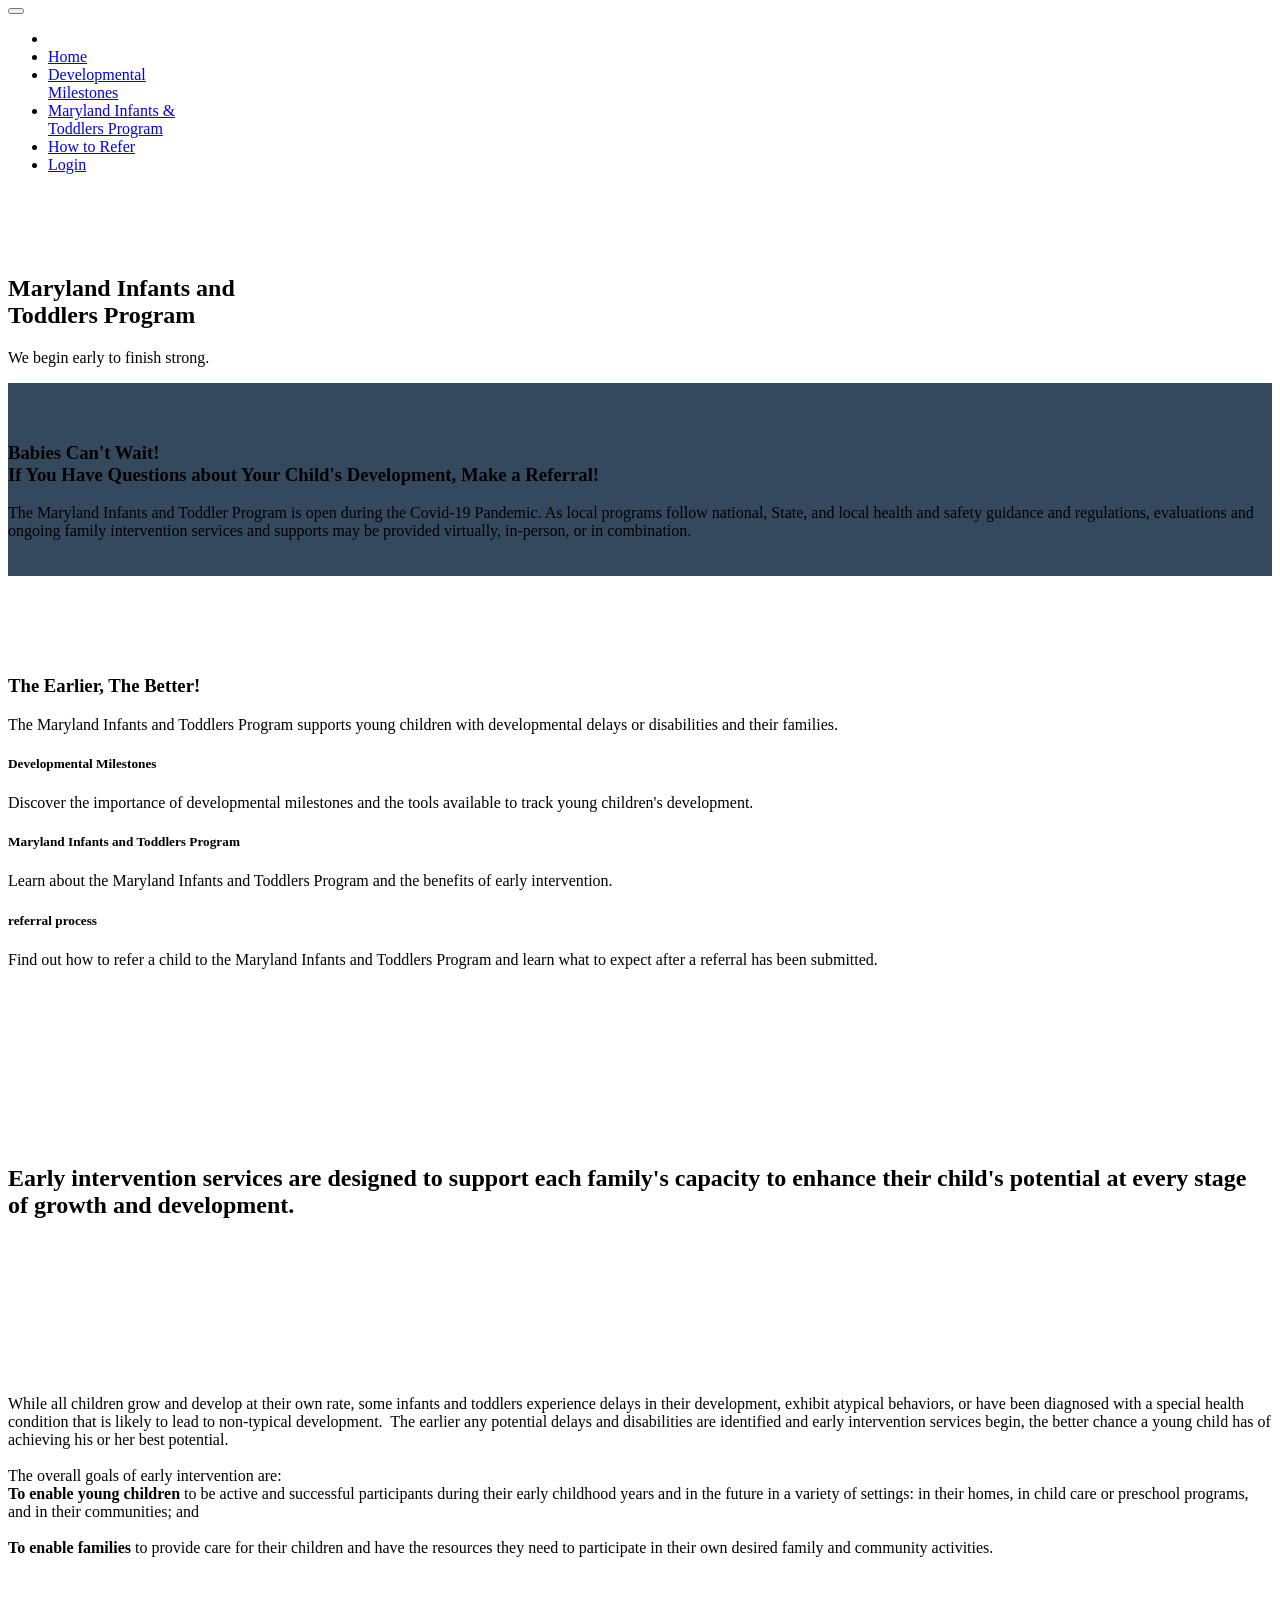
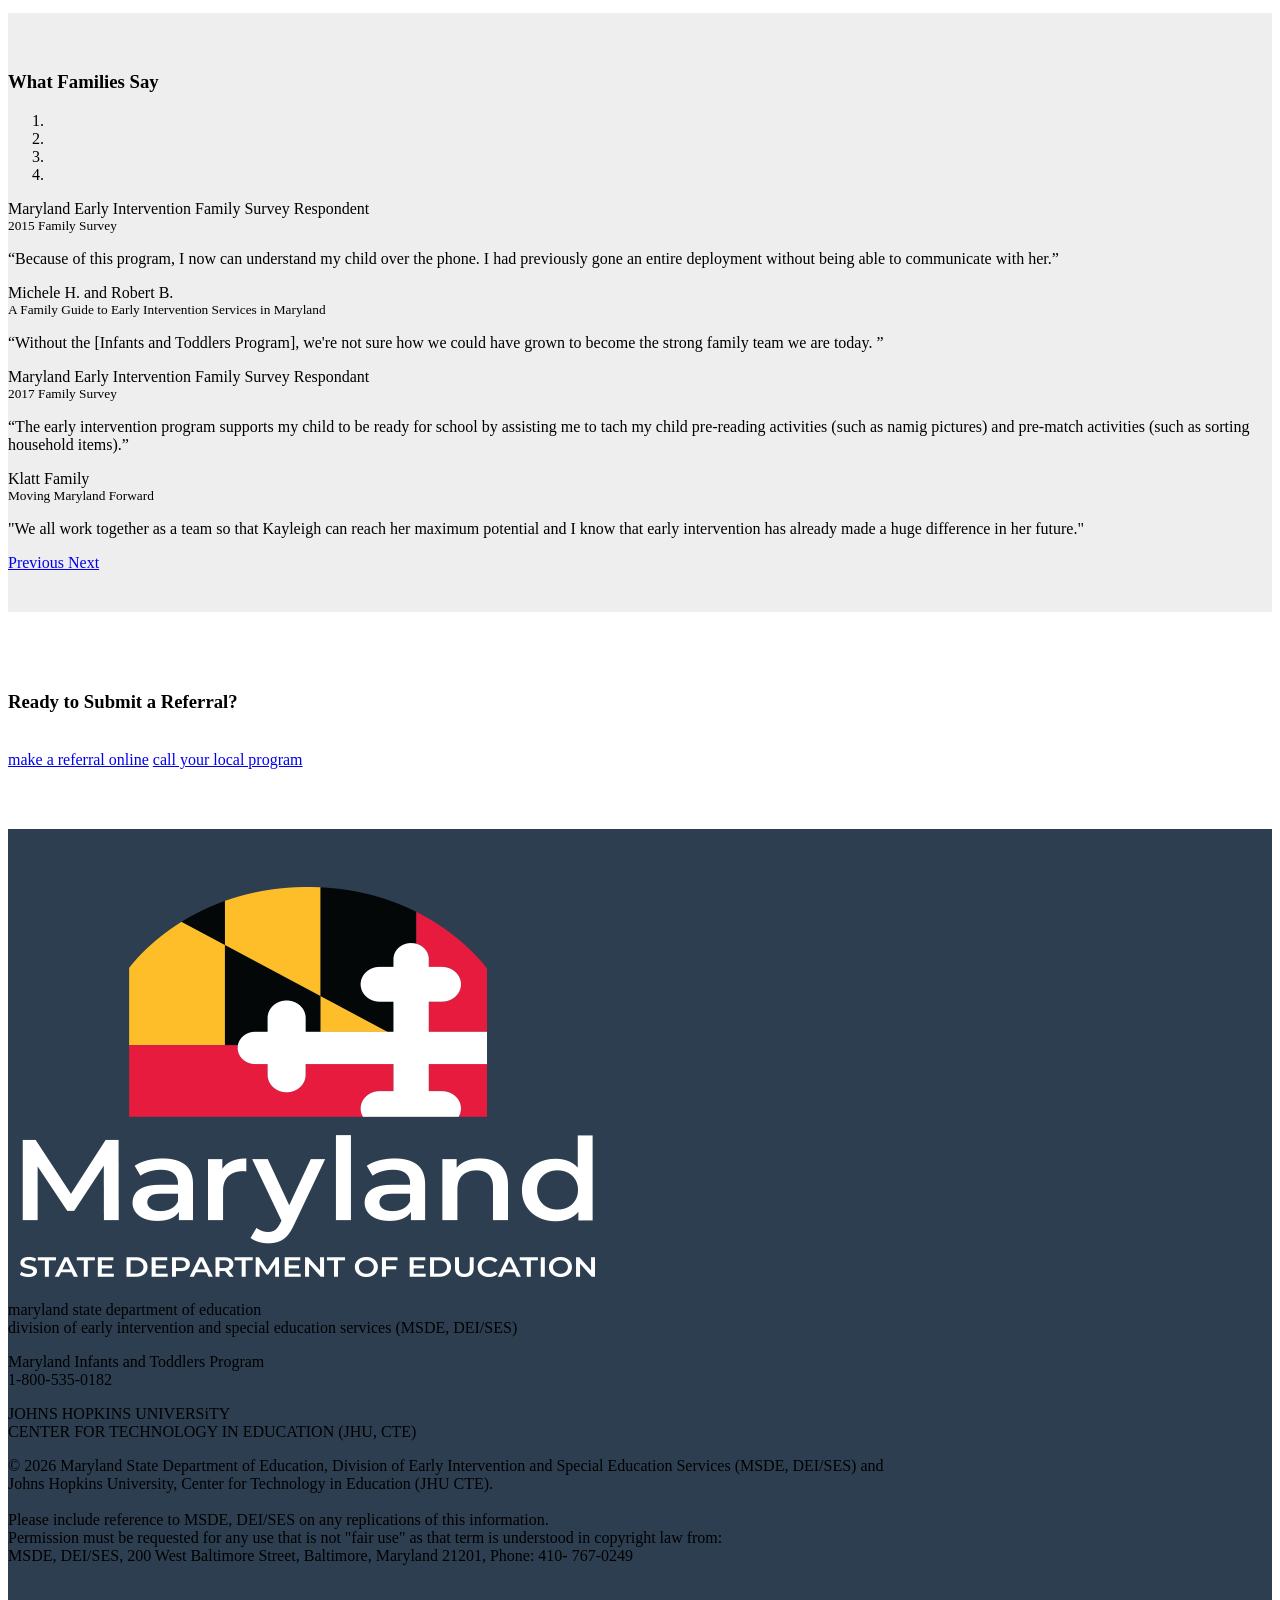
==== index.html @ 6e18de1a "Footer update." ====
<html lang="en"><!DOCTYPE html>
<html  >
<head>
  <!-- Site made with Mobirise Website Builder v5.6.11, https://mobirise.com -->
  <meta charset="UTF-8">
  <meta http-equiv="X-UA-Compatible" content="IE=edge">
  <meta name="generator" content="Mobirise v5.6.11, mobirise.com">
  <meta name="twitter:card" content="summary_large_image"/>
  <meta name="twitter:image:src" content="">
  <meta property="og:image" content="">
  <meta name="twitter:title" content="Home">
  <meta name="viewport" content="width=device-width, initial-scale=1, minimum-scale=1">
  <link rel="shortcut icon" href="assets/images/favicon-32x32-32x32-1.png" type="image/x-icon">
  <meta name="description" content="">
  
  
  <title>Home</title>
  <link rel="stylesheet" href="https://fonts.googleapis.com/css?family=Arvo:400,400i,700,700i">
  <link rel="stylesheet" href="https://fonts.googleapis.com/css?family=Montserrat:400,700">
  <link rel="stylesheet" href="https://fonts.googleapis.com/css?family=Open+Sans:400,400i,700,700i">
  <link rel="stylesheet" href="assets/et-line-font-plugin/style.css">
  <link rel="stylesheet" href="assets/bootstrap-material-design-font/css/material.css">
  <link rel="stylesheet" href="assets/icons-mind/style.css">
  <link rel="stylesheet" href="assets/icon54/style.css">
  <link rel="stylesheet" href="assets/icon54-v3/style.css">
  <link rel="stylesheet" href="assets/tether/tether.min.css">
  <link rel="stylesheet" href="assets/bootstrap/css/bootstrap.min.css">
  <link rel="stylesheet" href="assets/socicon/css/socicon.min.css">
  <link rel="stylesheet" href="assets/colorm-icons/style.css">
  <link rel="stylesheet" href="assets/animate.css/animate.min.css">
  <link rel="stylesheet" href="assets/dropdown/css/style.css">
  <link rel="stylesheet" href="assets/theme/css/style.css">
  <link rel="preload" href="https://fonts.googleapis.com/css?family=Arvo:400,400i,700,700i&display=swap" as="style" onload="this.onload=null;this.rel='stylesheet'">
  <noscript><link rel="stylesheet" href="https://fonts.googleapis.com/css?family=Arvo:400,400i,700,700i&display=swap"></noscript>
  <link rel="preload" href="https://fonts.googleapis.com/css?family=Montserrat:400,700&display=swap" as="style" onload="this.onload=null;this.rel='stylesheet'">
  <noscript><link rel="stylesheet" href="https://fonts.googleapis.com/css?family=Montserrat:400,700&display=swap"></noscript>
  <link rel="preload" href="https://fonts.googleapis.com/css?family=Open+Sans:400,300,700&display=swap" as="style" onload="this.onload=null;this.rel='stylesheet'">
  <noscript><link rel="stylesheet" href="https://fonts.googleapis.com/css?family=Open+Sans:400,300,700&display=swap"></noscript>
  <link rel="preload" as="style" href="assets/mobirise/css/mbr-additional.css"><link rel="stylesheet" href="assets/mobirise/css/mbr-additional.css" type="text/css">
  
  
  
  

</head>
<body>

<!-- Analytics -->
<!-- Global site tag (gtag.js) - Google Analytics -->
<script async src="https://www.googletagmanager.com/gtag/js?id=UA-130485402-1"></script>
<script>
  window.dataLayer = window.dataLayer || [];
  function gtag(){dataLayer.push(arguments);}
  gtag('js', new Date());

  gtag('config', 'UA-130485402-1');
</script>
<!-- Global site tag (gtag.js) - Google Analytics -->
<script async src="https://www.googletagmanager.com/gtag/js?id=G-Z18TGRQB7T"></script>

<!-- /Analytics -->


  
  <section class="menu1" id="menu-g" data-rv-view="0">

    <nav class="navbar navbar-dropdown navbar-fixed-top">
        <div class="container-fluid">

            <div class="mbr-table">
                
                <div class="mbr-table-cell">

                    <button class="navbar-toggler pull-xs-right hidden-md-up" type="button" data-toggle="collapse" data-target="#exCollapsingNavbar">
                        <span class="hamburger-icon"></span>
                    </button>

                    <ul class="nav-dropdown collapse pull-xs-right nav navbar-nav navbar-toggleable-sm" id="exCollapsingNavbar"><li class="nav-item"><a class="nav-link link" href="https://mobirise.com/"></a></li><li class="nav-item"><a class="nav-link link" href="index.html" aria-expanded="false">Home<br></a></li><li class="nav-item"><a class="nav-link link" href="Milestones.html" aria-expanded="false">Developmental <br>Milestones<br></a></li><li class="nav-item"><a class="nav-link link" href="MDITP.html">Maryland Infants &amp; <br>Toddlers Program</a></li><li class="nav-item"><a class="nav-link link" href="Referral.html">How to Refer</a></li><li class="nav-item nav-btn"><a class="nav-link btn btn-white btn-white-outline" href="https://online.mditp.org" target="_blank">Login</a></li></ul>
                    <button hidden="" class="navbar-toggler navbar-close" type="button" data-toggle="collapse" data-target="#exCollapsingNavbar">
                        <span class="close-icon"></span>
                    </button>

                </div>
            </div>

        </div>
    </nav>

</section>

<section class="mbr-section mbr-section-hero mbr-section-full header1 mbr-after-navbar" id="header1-1" data-rv-view="2" style="background-image: url(assets/images/referral-cover-2000x1333.jpg);">

    <div class="mbr-overlay" style="opacity: 0.3; background-color: rgb(52, 73, 94);"></div>

    <div class="mbr-table-cell">

        <div class="container-fluid">
            <div class="row">
                <div class="col-xs-12 col-sm-10 col-sm-offset-1">

                    <h1 class="mbr-section-title display-1"><br><br><br>Maryland Infants and <br>Toddlers Program</h1>
                    <p class="mbr-section-text lead">We begin early to finish strong.</p>
                    
                </div>
            </div>
        </div>
    </div>

    

</section>

<section class="mbr-section content3 mbr-section__container" id="content3-1k" data-rv-view="5" style="background-color: rgb(52, 73, 94); padding-top: 40px; padding-bottom: 20px;">
    <div class="container">
        <div class="row">
            <div class="col-xs-12">
                <h3 class="mbr-section-title display-4"><strong>Babies Can't Wait!&nbsp;</strong><br><strong>If You Have Questions about Your Child's Developmen</strong><strong>t,&nbsp;</strong><strong>Make a Referral!</strong></h3>
                <p class="mbr-section-subtitle lead">The Maryland Infants and Toddler Program is open during the Covid-19 Pandemic. As local programs follow national, State, and local health and safety guidance and regulations, evaluations and ongoing family intervention services and supports may be provided virtually,  in-person, or in combination.&nbsp;</p>
            </div>
        </div>
    </div>
</section>

<section class="mbr-section content3 mbr-section__container" id="content3-y" data-rv-view="7" style="background-color: rgb(255, 255, 255); padding-top: 80px; padding-bottom: 0px;">
    <div class="container">
        <div class="row">
            <div class="col-xs-12">
                <h3 class="mbr-section-title display-4"><strong>The Earlier, The Better!</strong></h3>
                <p class="mbr-section-subtitle lead">The Maryland Infants and Toddlers Program supports young children with developmental delays or disabilities and their families.</p>
            </div>
        </div>
    </div>
</section>

<section class="mbr-section mbr-section-hero features4" id="features2-4" data-rv-view="9" style="background-color: rgb(255, 255, 255); padding-top: 0px; padding-bottom: 80px;">

    

    <div class="mbr-table-cell">

        <div class="container-fluid">
            <div class="row">
                <div class="col-xs-12 col-lg-8 col-lg-offset-2 text-xs-center">

                    

                </div>
            </div>

            <div class="mbr-cards-row row">
                <div class="mbr-cards-col col-xs-12 col-lg-4">
                    <div class="container">
                        <div class="card cart-block">
                            <div class="mbr-figure-background"></div>
                            <div class="card-img iconbox"><a href="Milestones.html" class="imind-check mbr-iconfont mbr-iconfont-features4" style="color: rgb(0, 0, 0);"></a></div>
                            <div class="card-block text-xs-center">
                                <h5 class="mbr-section-subtitle lead">Developmental Milestones</h5>
                                <p class="mbr-section-text lead">Discover the importance of developmental milestones and the tools available to track young children's development.</p>


                                
                            </div>
                        </div>
                    </div>
                </div>
                <div class="mbr-cards-col col-xs-12 col-lg-4">
                    <div class="container">
                        <div class="card cart-block">
                            <div class="mbr-figure-background"></div>
                            <div class="card-img iconbox"><a href="MDITP.html" class="icon54-v3-lego-toy mbr-iconfont mbr-iconfont-features4" style="color: rgb(0, 0, 0);"></a></div>
                            <div class="card-block text-xs-center">
                                <h5 class="mbr-section-subtitle lead">Maryland Infants and Toddlers Program</h5>
                                <p class="mbr-section-text lead">Learn about the Maryland Infants and Toddlers Program and the benefits of early intervention.</p>


                                
                            </div>
                        </div>
                  </div>
                </div>
                <div class="mbr-cards-col col-xs-12 col-lg-4">
                    <div class="container">
                        <div class="card cart-block">
                            <div class="mbr-figure-background"></div>
                            <div class="card-img iconbox"><a href="Referral.html" class="icon54-v1-computer-network1 mbr-iconfont mbr-iconfont-features4" style="color: rgb(0, 0, 0);"></a></div>
                            <div class="card-block text-xs-center">
                                <h5 class="mbr-section-subtitle lead">referral process</h5>
                                <p class="mbr-section-text lead">Find out how to refer a child to the Maryland Infants and Toddlers Program and learn what to expect after a referral has been submitted.</p>


                                
                            </div>
                        </div>
                    </div>
                </div>
                
                
                
            </div>

        </div>
    </div>

</section>

<section class="mbr-section mbr-section-hero features17" id="features17-11" data-rv-view="12" style="background-image: url(assets/images/building-blocks-purchased-2000x1333.jpg); padding-top: 80px; padding-bottom: 80px;">

    <div class="mbr-overlay" style="opacity: 0.8; background-color: rgb(44, 62, 80);"></div>

    <div class="mbr-table-cell">

        <div class="container-fluid">
            <div class="row">

                <div class="col-xs-12 col-lg-8 col-lg-offset-4 text-xs-left">

                    <div class="col-xs-12 col-lg-8 mbr-table-cell text-xs-left">
                        
                        <h1 class="mbr-section-title display-4">Early intervention services are designed to support each family's capacity to enhance their child's potential at every stage of growth and development.</h1>

                    </div>
                        
                    <div class="col-xs-12 col-lg-4 mbr-table-cell text-xs-center">
                        
                        
                    
                    </div>

                </div>

            </div>
        </div>

    </div>

</section>

<section class="mbr-section content1 article mbr-section__container" id="content1-9" data-rv-view="15" style="background-color: rgb(255, 255, 255); padding-top: 60px; padding-bottom: 40px;">

    <div class="container">
        <div class="row">
            <div class="col-xs-12">
                <p class="mbr-section-text lead">While all children grow and develop at their own rate, some infants and toddlers experience delays in their development, exhibit atypical behaviors, or have been diagnosed with a special health condition that is likely to lead to non-typical development. &nbsp;The earlier any potential delays and disabilities are identified and early intervention services begin, the better chance a young child has of achieving his or her best potential.&nbsp;<br><br>The overall goals of early intervention are:&nbsp;<br><strong>To enable young children</strong> to be active and successful participants during their early childhood years and in the future in a variety of settings: in their homes, in child care or preschool programs, and in their communities; and<br><br><strong>To enable families </strong>to provide care for their children and have the resources they need to participate in their own desired family and community activities.<br></p>
            </div>
        </div>
    </div>

</section>

<section class="mbr-slider mbr-section mbr-section-nopadding carousel slide testimonials1 extTestimonials3 extTestimonials1" data-ride="carousel" data-keyboard="false" data-wrap="true" data-interval="5000" data-pause="false" id="testimonials1-y" data-rv-view="17" style="background-color: rgb(238, 238, 238); padding-top: 40px; padding-bottom: 40px;">

    

    <div class="mbr-section__container mbr-section__container--middle">
        <div class="container">
            <div class="row">
                <div class="col-xs-12 text-xs-center">
                    <h3 class="mbr-section-title display-2"><strong>What Families Say</strong></h3>
                    
                </div>
            </div>
        </div>
    </div>

    <div class="container boxed-slider">
        <div>
            <ol class="carousel-indicators">
                <li data-app-prevent-settings="" data-target="#testimonials1-y" data-slide-to="0" class="active">
                </li><li data-app-prevent-settings="" data-target="#testimonials1-y" data-slide-to="1">
                </li><li data-app-prevent-settings="" data-target="#testimonials1-y" data-slide-to="2">
                </li><li data-app-prevent-settings="" data-target="#testimonials1-y" class="" data-slide-to="3">
                </li>
            </ol>
            <div class="carousel-inner" role="listbox" data-visible="3">
                <div class="carousel-item active">
                    <div class="row">
                        <div class="col-md-12">
                            <div class="mbr-testimonial card">
                                <div class="mbr-author card-footer">
                                    
                                    <div class="mbr-author-name">Maryland Early Intervention Family Survey Respondent</div>
                                    <small class="mbr-author-desc">2015 Family Survey</small>
                                </div>
                                <div class="card-block"><p>“Because of this program, I now can understand my child over the phone. I had previously gone an entire deployment without being able to communicate with her.”</p></div>
                            </div>
                        </div>
                    </div>
                </div><div class="carousel-item">
                    <div class="row">
                        <div class="col-md-12">
                            <div class="mbr-testimonial card">
                                <div class="mbr-author card-footer">
                                    
                                    <div class="mbr-author-name">Michele H. and Robert B.</div>
                                    <small class="mbr-author-desc">A Family Guide to Early Intervention Services in Maryland</small>
                                </div>
                                <div class="card-block"><p>“Without the [Infants and Toddlers Program], we're not sure how we could have grown to become the strong family team we are today. ”</p></div>
                            </div>
                        </div>
                    </div>
                </div><div class="carousel-item">
                    <div class="row">
                        <div class="col-md-12">
                            <div class="mbr-testimonial card">
                                <div class="mbr-author card-footer">
                                    
                                    <div class="mbr-author-name">Maryland Early Intervention Family Survey Respondant</div>
                                    <small class="mbr-author-desc">2017 Family Survey</small>
                                </div>
                                <div class="card-block"><p>“The early intervention program supports my child to be ready for school by assisting me to tach my child pre-reading activities (such as namig pictures) and pre-match activities (such as sorting household items).”</p></div>
                            </div>
                        </div>
                    </div>
                </div><div class="carousel-item">
                    <div class="row">
                        <div class="col-md-12">
                            <div class="mbr-testimonial card">
                                <div class="mbr-author card-footer">
                                    
                                    <div class="mbr-author-name">Klatt Family</div>
                                    <small class="mbr-author-desc">Moving Maryland Forward&nbsp;</small>
                                </div>
                                <div class="card-block"><p>"We all work together as a team so that Kayleigh can reach her maximum potential and I know that early intervention has already made a huge difference in her future."</p></div>
                            </div>
                        </div>
                    </div>
                </div>
            </div>

            <a data-app-prevent-settings="" class="left carousel-control-cm" role="button" data-slide="prev" href="#testimonials1-y" style="background-image: url(assets/images/left.png);">
               <span class="icon-prev" aria-hidden="true"></span>
               <span class="sr-only">Previous</span>
            </a>
            <a data-app-prevent-settings="" class="right carousel-control-cm" role="button" data-slide="next" href="#testimonials1-y" style="background-image: url(assets/images/right.png);">
               <span class="icon-next" aria-hidden="true"></span>
               <span class="sr-only">Next</span>
            </a>
        </div>
    </div>

</section>

<section class="mbr-section content3 mbr-section__container" id="content3-10" data-rv-view="33" style="background-color: rgb(255, 255, 255); padding-top: 60px; padding-bottom: 0px;">
    <div class="container">
        <div class="row">
            <div class="col-xs-12">
                <h3 class="mbr-section-title display-4"><strong>Ready to Submit a Referral?</strong></h3>
                
            </div>
        </div>
    </div>
</section>

<section class="mbr-section buttons1 mbr-section__container" id="buttons1-y" data-rv-view="35" style="background-color: rgb(255, 255, 255); padding-top: 20px; padding-bottom: 60px;">

    <div class="container-fluid">
        <div class="row">
            <div class="col-xs-12">
                <div class="text-xs-center"><a class="btn btn-primary" href="https://online.mditp.org/login" target="_blank">make a referral online</a> <a class="btn btn-black btn-black-outline" href="http://marylandpublicschools.org/programs/Pages/Special-Education/MITP/singlepointentry.aspx" target="_blank">call your local program</a></div>
            </div>
        </div>
    </div>

</section>

<footer class="mbr-small-footer mbr-section mbr-section-nopadding footer1 footer7" id="footer7-e" data-rv-view="37" style="background-color: rgb(44, 62, 80); padding-top: 2.625rem; padding-bottom: 1.75rem;">
    
    <div class="container-fluid">
    	
        <div class="row">
        <div class="col-xs-12">

            <div class="col-xs-12 col-lg-2 text-xs-center text-lg-left table-cell-lg table-cell-middle">
                <div class="logo"><a href="https://mditp.org"><img src="assets/images/msde_logo.png" alt="MSDE Logo" title="MSDE Logo"></a></div>
            </div>

            <div class="col-xs-12 col-lg-8 footer-list-2 text-xs-center table-cell-lg table-cell-middle">
                <div class="col-xs-12 col-md-4">
                    <p class="mbr-section-subtitle display-3">maryland state department of education<br>division of early intervention and special&nbsp;education services (MSDE, DEI/SES)</p>
                </div>
                <div class="col-xs-12 col-md-4">
                    <p class="mbr-section-subtitle display-3">Maryland Infants and Toddlers Program<br>1-800-535-0182</p>
                </div>
                <div class="col-xs-12 col-md-4">
                    <p class="mbr-section-subtitle display-3">JOHNS HOPKINS UNIVERSiTY
<br>CENTER FOR TECHNOLOGY IN EDUCATION (JHU, CTE)</p>
                </div>
            </div>

            

        </div>
        </div>
    </div>
    <div class="container margin-top-40">
        <p class="text-xs-center mbr-section-text lead">&copy
   <script>
      document.write(new Date().getFullYear());
   </script> Maryland State Department of Education, Division of Early Intervention and Special Education Services (MSDE, DEI/SES) and <br>Johns Hopkins University, Center for Technology in Education (JHU CTE).
<br><br>Please include reference to MSDE, DEI/SES on any replications of this information. <br>Permission must be requested for any use that is not "fair use" as that term is understood in copyright law from: <br>MSDE, DEI/SES, 200 West Baltimore Street, Baltimore, Maryland 21201, Phone: 410- 767-0249&nbsp;<br></p>
    </div>
</footer>


<script src="assets/web/assets/jquery/jquery.min.js"></script>
  <script src="assets/tether/tether.min.js"></script>
  <script src="assets/web/assets/bootstrap4-migrate/bootstrap.min.js"></script>
  <script src="assets/smooth-scroll/smooth-scroll.js"></script>
  <script src="assets/viewport-checker/jquery.viewportchecker.js"></script>
  <script src="assets/dropdown/js/script.min.js"></script>
  <script src="assets/touch-swipe/jquery.touch-swipe.min.js"></script>
  <script src="assets/bootstrap-carousel-swipe/bootstrap-carousel-swipe.js"></script>
  <script src="assets/theme/js/script.js"></script>
  <script src="assets/formoid/formoid.min.js"></script>
  
  
  
  <input name="animation" type="hidden">
  
</body>
</html>
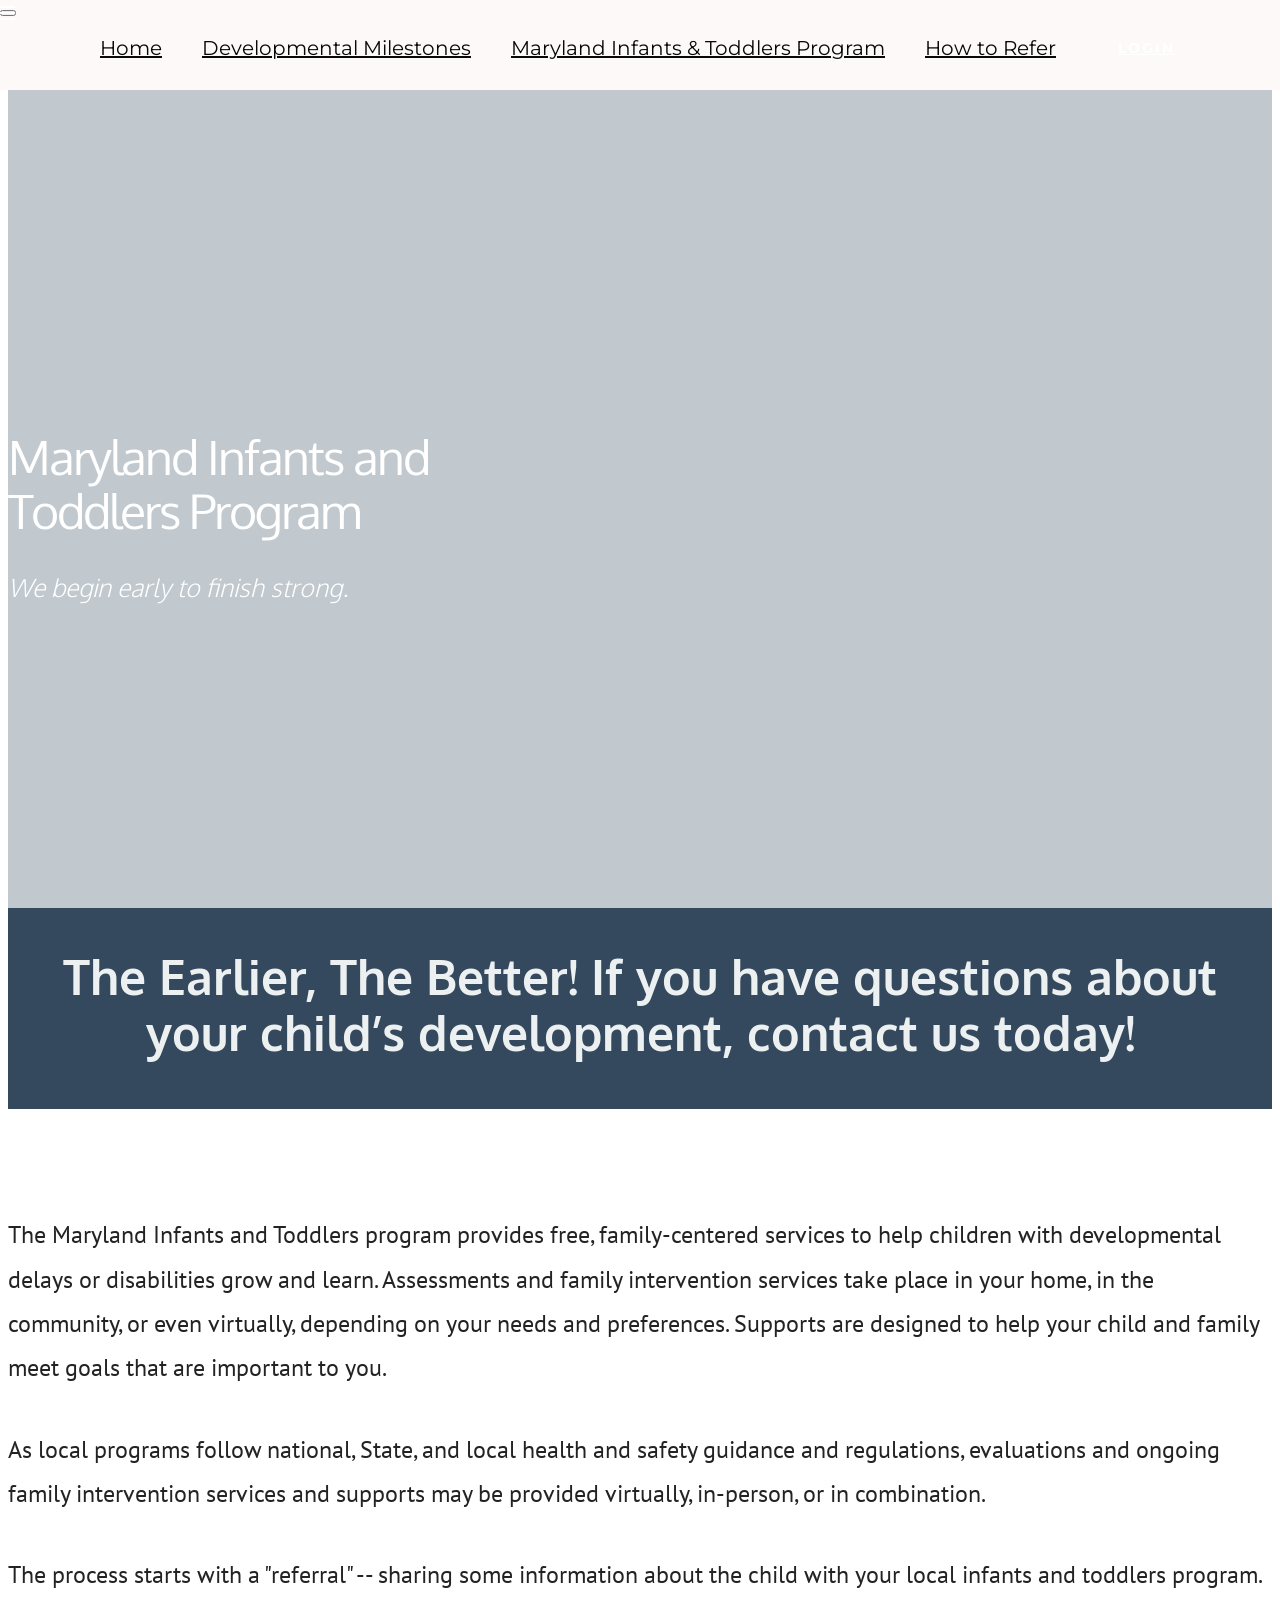
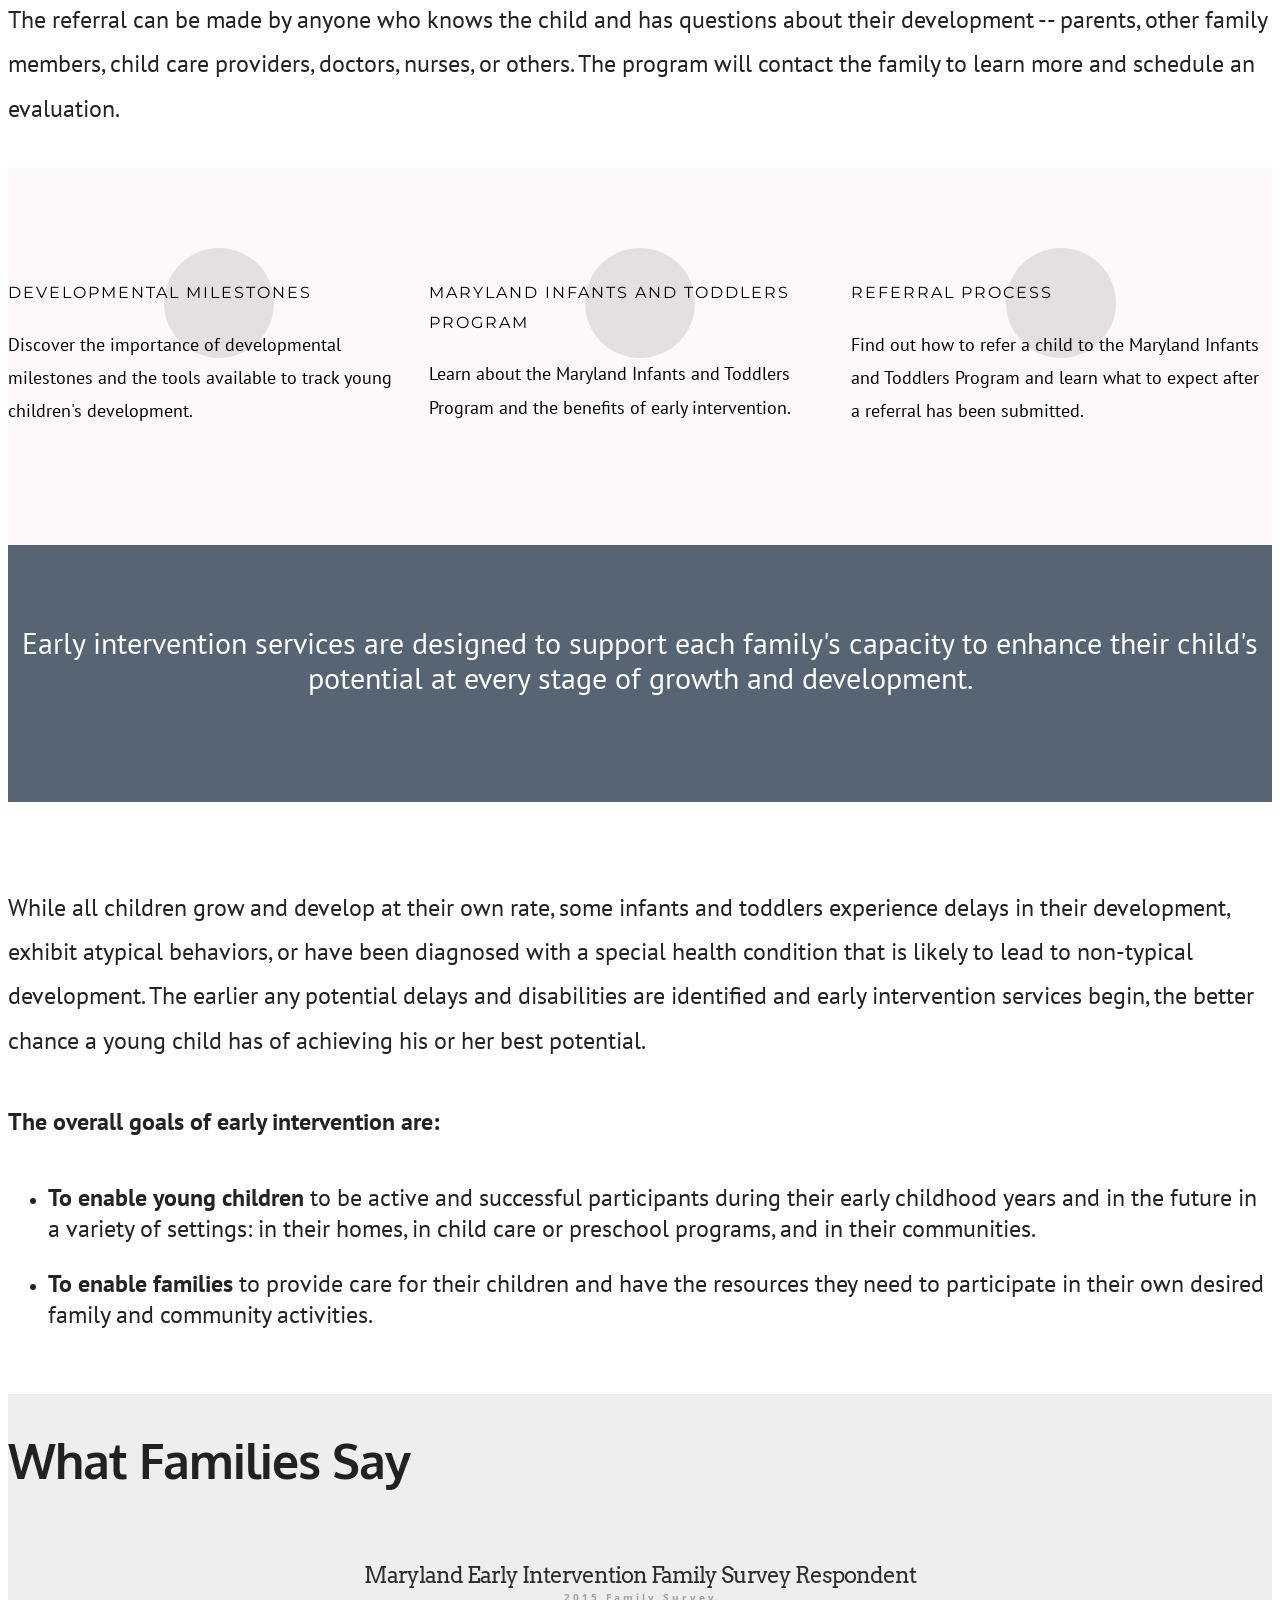
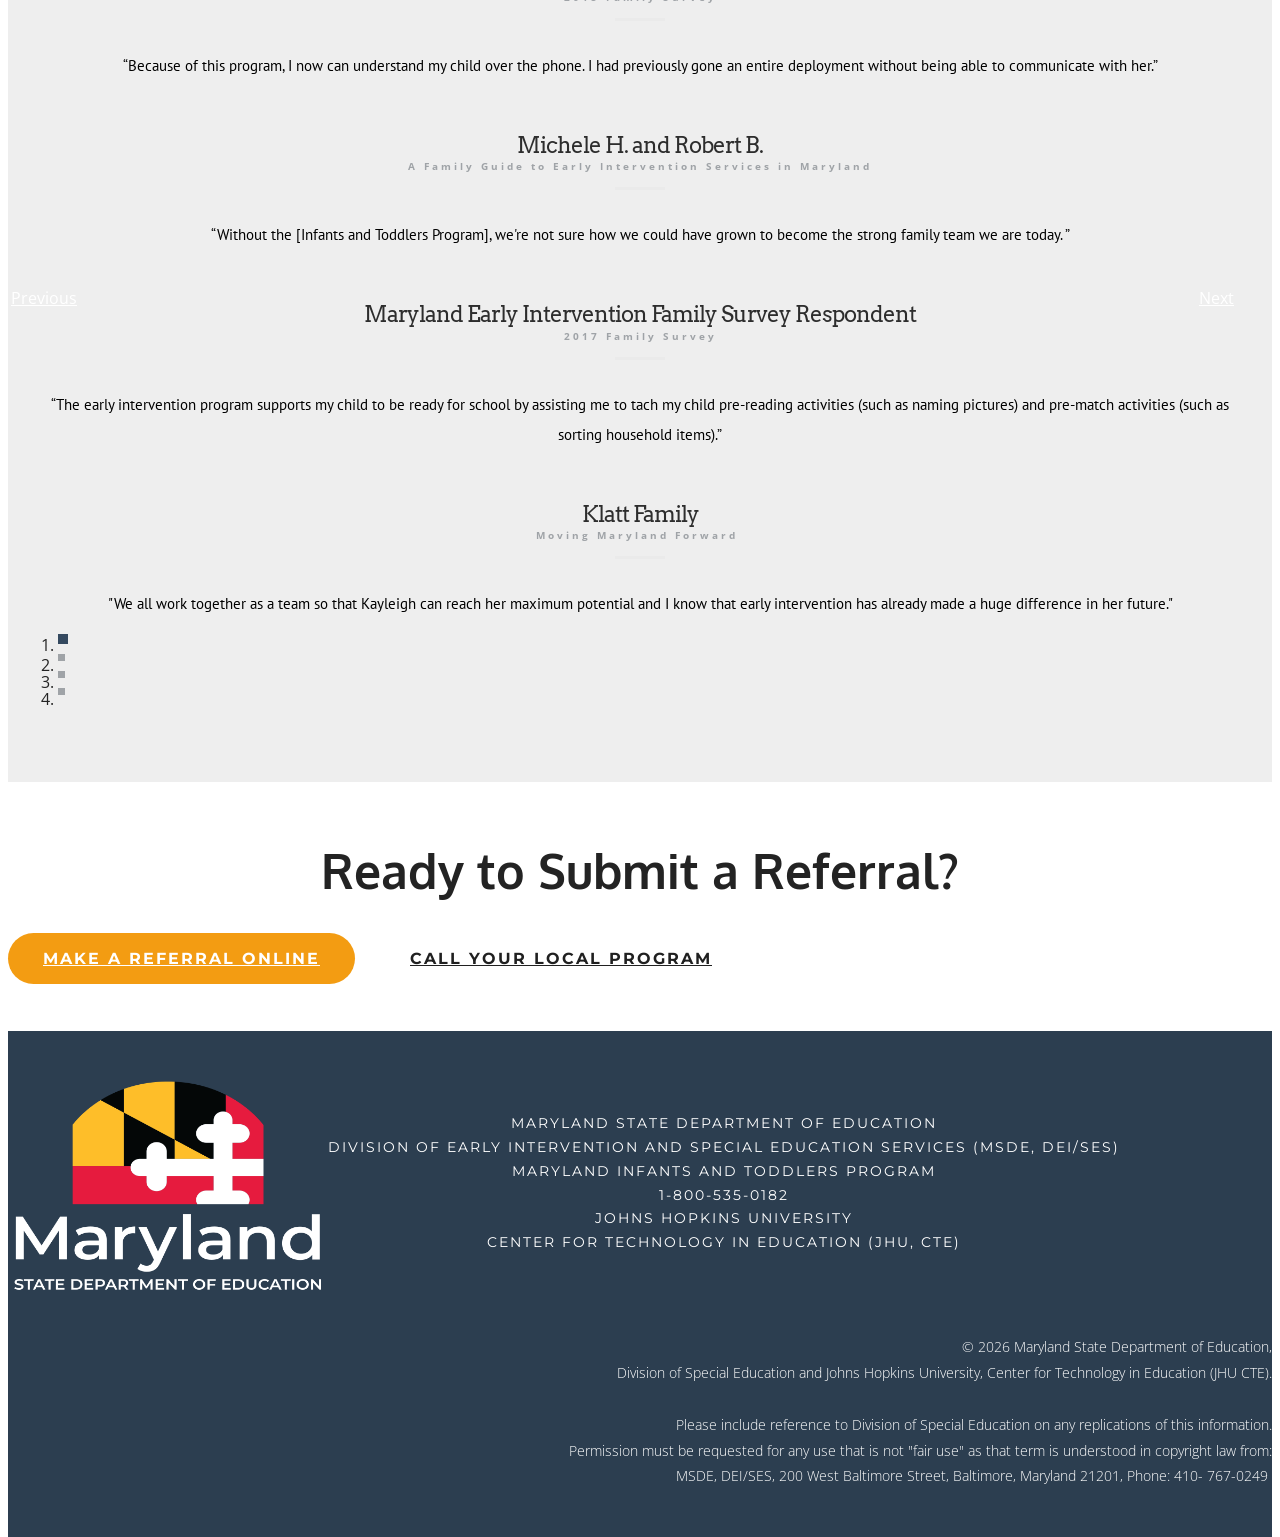
==== commit 00793a34: "content and style changes" ====
--- a/index.html
+++ b/index.html
@@ -12,7 +12,7 @@
   <meta name="viewport" content="width=device-width, initial-scale=1, minimum-scale=1">
   <link rel="shortcut icon" href="assets/images/favicon-32x32-32x32-1.png" type="image/x-icon">
   <meta name="description" content="">
-  
+  <!------test----->
   
   <title>Home</title>
   <link rel="stylesheet" href="https://fonts.googleapis.com/css?family=Arvo:400,400i,700,700i">
@@ -46,47 +46,26 @@
 <body>
 
 <!-- Analytics -->
-<!-- Global site tag (gtag.js) - Google Analytics -->
-<script async src="https://www.googletagmanager.com/gtag/js?id=UA-130485402-1"></script>
-<script>
-  window.dataLayer = window.dataLayer || [];
-  function gtag(){dataLayer.push(arguments);}
-  gtag('js', new Date());
-
-  gtag('config', 'UA-130485402-1');
-</script>
-<!-- Global site tag (gtag.js) - Google Analytics -->
-<script async src="https://www.googletagmanager.com/gtag/js?id=G-Z18TGRQB7T"></script>
+<!-- Global site tag (gtag.js) - Google Analytics -->
+<script async src="https://www.googletagmanager.com/gtag/js?id=UA-130485402-1"></script>
+<script>
+  window.dataLayer = window.dataLayer || [];
+  function gtag(){dataLayer.push(arguments);}
+  gtag('js', new Date());
+
+  gtag('config', 'UA-130485402-1');
+</script>
+<!-- Global site tag (gtag.js) - Google Analytics -->
+<script async src="https://www.googletagmanager.com/gtag/js?id=G-Z18TGRQB7T"></script>
 
 <!-- /Analytics -->
 
 
   
-  <section class="menu1" id="menu-g" data-rv-view="0">
-
-    <nav class="navbar navbar-dropdown navbar-fixed-top">
-        <div class="container-fluid">
-
-            <div class="mbr-table">
-                
-                <div class="mbr-table-cell">
-
-                    <button class="navbar-toggler pull-xs-right hidden-md-up" type="button" data-toggle="collapse" data-target="#exCollapsingNavbar">
-                        <span class="hamburger-icon"></span>
-                    </button>
-
-                    <ul class="nav-dropdown collapse pull-xs-right nav navbar-nav navbar-toggleable-sm" id="exCollapsingNavbar"><li class="nav-item"><a class="nav-link link" href="https://mobirise.com/"></a></li><li class="nav-item"><a class="nav-link link" href="index.html" aria-expanded="false">Home<br></a></li><li class="nav-item"><a class="nav-link link" href="Milestones.html" aria-expanded="false">Developmental <br>Milestones<br></a></li><li class="nav-item"><a class="nav-link link" href="MDITP.html">Maryland Infants &amp; <br>Toddlers Program</a></li><li class="nav-item"><a class="nav-link link" href="Referral.html">How to Refer</a></li><li class="nav-item nav-btn"><a class="nav-link btn btn-white btn-white-outline" href="https://online.mditp.org" target="_blank">Login</a></li></ul>
-                    <button hidden="" class="navbar-toggler navbar-close" type="button" data-toggle="collapse" data-target="#exCollapsingNavbar">
-                        <span class="close-icon"></span>
-                    </button>
-
-                </div>
-            </div>
-
-        </div>
-    </nav>
-
-</section>
+<div id="menu"></div>
+
+
+
 
 <section class="mbr-section mbr-section-hero mbr-section-full header1 mbr-after-navbar" id="header1-1" data-rv-view="2" style="background-image: url(assets/images/referral-cover-2000x1333.jpg);">
 
@@ -114,8 +93,8 @@
     <div class="container">
         <div class="row">
             <div class="col-xs-12">
-                <h3 class="mbr-section-title display-4"><strong>Babies Can't Wait!&nbsp;</strong><br><strong>If You Have Questions about Your Child's Developmen</strong><strong>t,&nbsp;</strong><strong>Make a Referral!</strong></h3>
-                <p class="mbr-section-subtitle lead">The Maryland Infants and Toddler Program is open during the Covid-19 Pandemic. As local programs follow national, State, and local health and safety guidance and regulations, evaluations and ongoing family intervention services and supports may be provided virtually,  in-person, or in combination.&nbsp;</p>
+                <h3 class="mbr-section-title display-4"><strong>The Earlier, The Better! 
+If you have questions about your child’s development, contact us today!</strong></h3>
             </div>
         </div>
     </div>
@@ -125,14 +104,23 @@
     <div class="container">
         <div class="row">
             <div class="col-xs-12">
-                <h3 class="mbr-section-title display-4"><strong>The Earlier, The Better!</strong></h3>
-                <p class="mbr-section-subtitle lead">The Maryland Infants and Toddlers Program supports young children with developmental delays or disabilities and their families.</p>
-            </div>
-        </div>
-    </div>
-</section>
-
-<section class="mbr-section mbr-section-hero features4" id="features2-4" data-rv-view="9" style="background-color: rgb(255, 255, 255); padding-top: 0px; padding-bottom: 80px;">
+               <!--<h3 class="mbr-section-title display-4"><strong>The Earlier, The Better!</strong></h3>--> 
+
+                <p class="mbr-section-subtitle lead">The Maryland Infants and Toddlers program provides free, family-centered services to help children with developmental delays or disabilities grow and learn.  Assessments and family intervention services take place in your home, in the community, or even virtually, depending on your needs and preferences.  Supports are designed to help your child and family meet goals that are important to you. 
+                    </p>
+ <p class="mbr-section-subtitle lead">
+As local programs follow national, State, and local health and safety guidance and regulations, evaluations and ongoing family intervention services and supports may be provided virtually, in-person, or in combination. 
+ </p>
+  <p class="mbr-section-subtitle lead">
+The process starts with a "referral" -- sharing some information about the child with your local infants and toddlers program. The referral can be made by anyone who knows the child and has questions about their development -- parents, other family members, child care providers, doctors, nurses, or others.  The program will contact the family to learn more and schedule an evaluation.   
+</p>
+
+            </div>
+        </div>
+    </div>
+</section>
+
+<section class="mbr-section mbr-section-hero features4" id="features2-4" data-rv-view="9" style="background-color: rgb(253, 249, 248); padding-top: 40px; padding-bottom: 80px;">
 
     
 
@@ -235,12 +223,26 @@
 
 </section>
 
-<section class="mbr-section content1 article mbr-section__container" id="content1-9" data-rv-view="15" style="background-color: rgb(255, 255, 255); padding-top: 60px; padding-bottom: 40px;">
+<section  class="mbr-section content3 mbr-section__container" id="content3-y" data-rv-view="15" style="background-color: rgb(255, 255, 255); padding-top: 60px; padding-bottom: 40px;">
 
     <div class="container">
         <div class="row">
             <div class="col-xs-12">
-                <p class="mbr-section-text lead">While all children grow and develop at their own rate, some infants and toddlers experience delays in their development, exhibit atypical behaviors, or have been diagnosed with a special health condition that is likely to lead to non-typical development. &nbsp;The earlier any potential delays and disabilities are identified and early intervention services begin, the better chance a young child has of achieving his or her best potential.&nbsp;<br><br>The overall goals of early intervention are:&nbsp;<br><strong>To enable young children</strong> to be active and successful participants during their early childhood years and in the future in a variety of settings: in their homes, in child care or preschool programs, and in their communities; and<br><br><strong>To enable families </strong>to provide care for their children and have the resources they need to participate in their own desired family and community activities.<br></p>
+                <p class="mbr-section-subtitle lead">
+While all children grow and develop at their own rate, some infants and toddlers experience delays in their development, exhibit atypical behaviors, or have been diagnosed with a special health condition that is likely to lead to non-typical development.  The earlier any potential delays and disabilities are identified and early intervention services begin, the better chance a young child has of achieving his or her best potential.  
+ </p>
+  <p class="mbr-section-subtitle lead">
+<b>The overall goals of early intervention are:  </b>
+</p> 
+<ul>
+<li>
+    <p>
+<b>To enable young children</b> to be active and successful participants during their early childhood years and in the future in a variety of settings: in their homes, in child care or preschool programs, and in their communities. </p>
+</li>
+<li>
+    <p><b>To enable families</b> to provide care for their children and have the resources they need to participate in their own desired family and community activities.</p></li>
+</ul>
+
             </div>
         </div>
     </div>
@@ -304,10 +306,10 @@
                             <div class="mbr-testimonial card">
                                 <div class="mbr-author card-footer">
                                     
-                                    <div class="mbr-author-name">Maryland Early Intervention Family Survey Respondant</div>
+                                    <div class="mbr-author-name">Maryland Early Intervention Family Survey Respondent</div>
                                     <small class="mbr-author-desc">2017 Family Survey</small>
                                 </div>
-                                <div class="card-block"><p>“The early intervention program supports my child to be ready for school by assisting me to tach my child pre-reading activities (such as namig pictures) and pre-match activities (such as sorting household items).”</p></div>
+                                <div class="card-block"><p>“The early intervention program supports my child to be ready for school by assisting me to tach my child pre-reading activities (such as naming pictures) and pre-match activities (such as sorting household items).”</p></div>
                             </div>
                         </div>
                     </div>
@@ -396,11 +398,19 @@
         <p class="text-xs-center mbr-section-text lead">&copy
    <script>
       document.write(new Date().getFullYear());
-   </script> Maryland State Department of Education, Division of Early Intervention and Special Education Services (MSDE, DEI/SES) and <br>Johns Hopkins University, Center for Technology in Education (JHU CTE).
-<br><br>Please include reference to MSDE, DEI/SES on any replications of this information. <br>Permission must be requested for any use that is not "fair use" as that term is understood in copyright law from: <br>MSDE, DEI/SES, 200 West Baltimore Street, Baltimore, Maryland 21201, Phone: 410- 767-0249&nbsp;<br></p>
+   </script> Maryland State Department of Education,   <br>Division of Special Education and Johns Hopkins University,  Center for Technology in Education (JHU CTE).
+<br><br>  Please include reference to Division of Special Education on any replications of this information. <br/> Permission must be requested for any use that is not "fair use" as that term is understood in copyright law from: <br>MSDE, DEI/SES, 200 West Baltimore Street, Baltimore, Maryland 21201, Phone: 410- 767-0249&nbsp;<br></p>
     </div>
 </footer>
 
+  <script>
+    fetch("menu.html")
+      .then(response => response.text())
+      .then(html => {
+        document.getElementById("menu").innerHTML = html;
+      })
+      .catch(err => console.error("Menu failed to load:", err));
+  </script>
 
 <script src="assets/web/assets/jquery/jquery.min.js"></script>
   <script src="assets/tether/tether.min.js"></script>
--- a/assets/dropdown/css/style.css
+++ b/assets/dropdown/css/style.css
@@ -0,0 +1,311 @@
+.navbar-dropdown {
+  left: 0;
+  padding: 0;
+  position: absolute;
+  right: 0;
+  top: 0;
+  transition: all 0.45s ease;
+  z-index: 1030; }
+  .navbar-dropdown .navbar-brand {
+    float: none;
+    font-size: 0;
+    padding: 1.25rem 0;
+    position: relative;
+    transition: padding 0.25s ease;
+    white-space: nowrap; }
+    .navbar-dropdown .navbar-brand::before {
+      content: "";
+      display: inline-block;
+      height: 100%;
+      vertical-align: middle; }
+  .navbar-dropdown .navbar-logo,
+  .navbar-dropdown .navbar-caption {
+    display: inline-block;
+    vertical-align: middle; }
+  .navbar-dropdown .navbar-logo {
+    margin-right: 0.8rem;
+    transition: margin 0.3s ease-in-out; }
+    .navbar-dropdown .navbar-logo img {
+      height: 3.125rem;
+      transition: all 0.3s ease-in-out; }
+  .navbar-dropdown .mbr-table-cell {
+    height: 5.625rem; }
+  .navbar-dropdown .navbar-caption {
+    font-family: "Montserrat";
+    font-size: 1rem;
+    font-weight: 700;
+    white-space: normal; }
+    .navbar-dropdown .navbar-caption, .navbar-dropdown .navbar-caption:hover {
+      color: inherit;
+      text-decoration: none; }
+  .navbar-dropdown.navbar-fixed-top {
+    position: fixed; }
+  .navbar-dropdown.bg-color.transparent {
+    background: none !important; }
+  .navbar-dropdown.navbar-short .navbar-brand {
+    padding: 0.625rem 0; }
+  .navbar-dropdown.navbar-short .navbar-logo {
+    margin-right: 0.5rem; }
+    .navbar-dropdown.navbar-short .navbar-logo img {
+      height: 2.375rem; }
+  .navbar-dropdown.navbar-short .mbr-table-cell {
+    height: 3.625rem; }
+  .navbar-dropdown .navbar-close {
+    right: 0.825rem;
+    position: fixed;
+    top: 1.55rem;
+    z-index: 1000; }
+  .navbar-dropdown.opened {
+    background: none !important; }
+    .navbar-dropdown.opened .navbar-brand,
+    .navbar-dropdown.opened .navbar-toggler {
+      display: none; }
+  .navbar-dropdown .hamburger-icon {
+    content: "";
+    width: 16px;
+    -webkit-box-shadow: 0 -6px 0 1px,0 0 0 1px,0 6px 0 1px;
+    -moz-box-shadow: 0 -6px 0 1px,0 0 0 1px,0 6px 0 1px;
+    box-shadow: 0 -6px 0 1px,0 0 0 1px,0 6px 0 1px; }
+  .navbar-dropdown .close-icon {
+    position: relative;
+    width: 21px;
+    height: 21px;
+    overflow: hidden; }
+    .navbar-dropdown .close-icon::before, .navbar-dropdown .close-icon::after {
+      content: '';
+      position: absolute;
+      height: 2px;
+      width: 100%;
+      top: 50%;
+      left: 0;
+      margin-top: -1px; }
+    .navbar-dropdown .close-icon::before {
+      transform: rotate(45deg);
+      -ms-transform: rotate(45deg);
+      -webkit-transform: rotate(45deg); }
+    .navbar-dropdown .close-icon::after {
+      transform: rotate(-45deg);
+      -ms-transform: rotate(-45deg);
+      -webkit-transform: rotate(-45deg); }
+
+.dropdown-menu .dropdown-toggle[data-toggle="dropdown-submenu"]::after {
+  border-bottom: 0.35em solid transparent;
+  border-left: 0;
+  border-right: 0.35em solid;
+  border-top: 0.35em solid transparent;
+  margin-left: 0.3rem; }
+
+.dropdown-menu .dropdown-item:focus {
+  outline: 0; }
+
+.nav-dropdown {
+  display: table !important;
+  font-family: "Montserrat";
+  font-size: 1.25rem;
+  font-weight: 400;
+  height: auto !important; }
+  .nav-dropdown .nav-item {
+    display: table-cell;
+    float: none;
+    vertical-align: middle;
+    position: relative; }
+  .nav-dropdown .nav-btn {
+    padding-left: 1rem; }
+  .nav-dropdown .link {
+    margin: 1.667em 1em;
+    padding: 0;
+    transition: color .2s ease-in-out; }
+    .nav-dropdown .link.dropdown-toggle {
+      margin-right: 2.583em; }
+      .nav-dropdown .link.dropdown-toggle::after {
+        margin-left: .25rem;
+        border-top: 0.35em solid;
+        border-right: 0.35em solid transparent;
+        border-left: 0.35em solid transparent;
+        border-bottom: 0; }
+      .nav-dropdown .link.dropdown-toggle::after {
+        display: block;
+        margin-top: -0.1667em;
+        position: absolute;
+        right: 1.3333em;
+        top: 50%; }
+      .nav-dropdown .link.dropdown-toggle[aria-expanded="true"] {
+        margin: 0;
+        padding: 1.667em 2.583em 1.667em 1.667em; }
+  .nav-dropdown .link::after,
+  .nav-dropdown .dropdown-item::after {
+    color: inherit; }
+  .nav-dropdown .btn {
+    font-size: 0.85rem;
+    font-weight: 700;
+    letter-spacing: 2px;
+    margin-bottom: 0;
+    padding-left: 1.625rem;
+    padding-right: 1.625rem; }
+  .nav-dropdown .dropdown-menu {
+    border-radius: 0;
+    border: 0;
+    right: 0;
+    left: auto;
+    margin: 0;
+    padding-bottom: 1.25rem;
+    padding-top: 1.25rem; }
+  .nav-dropdown .dropdown-submenu {
+    left: auto;
+    right: 100%;
+    margin-left: 0.125rem;
+    margin-top: -1.25rem;
+    top: 0; }
+  .nav-dropdown .dropdown-item {
+    font-size: 0.8125rem;
+    font-weight: 500;
+    line-height: 2;
+    text-align: right;
+    padding: 0.3846em 1.5385em 0.3846em 2.615em;
+    position: relative;
+    transition: color .2s ease-in-out, background-color .2s ease-in-out; }
+    .nav-dropdown .dropdown-item::before {
+      content: '';
+      position: absolute;
+      bottom: 4px;
+      right: 20px;
+      height: 2px;
+      width: 0;
+      transition: all .2s ease-in-out; }
+    .nav-dropdown .dropdown-item::after {
+      margin-top: -0.3077em;
+      position: absolute;
+      left: 1.1538em;
+      top: 50%; }
+    .nav-dropdown .dropdown-item:focus, .nav-dropdown .dropdown-item:hover {
+      background: none; }
+      .nav-dropdown .dropdown-item:focus::before, .nav-dropdown .dropdown-item:hover::before {
+        width: calc(100% - 40px); }
+
+@media (max-width: 767px) {
+  .nav-dropdown.navbar-toggleable-sm {
+    bottom: 0;
+    display: none;
+    right: 0;
+    overflow-x: hidden;
+    position: fixed;
+    top: 0;
+    transform: translateX(100%);
+    -ms-transform: translateX(100%);
+    -webkit-transform: translateX(100%);
+    width: 18.75rem;
+    z-index: 999; } }
+.nav-dropdown.navbar-toggleable-xl {
+  bottom: 0;
+  display: none;
+  right: 0;
+  overflow-x: hidden;
+  position: fixed;
+  top: 0;
+  transform: translateX(100%);
+  -ms-transform: translateX(100%);
+  -webkit-transform: translateX(100%);
+  width: 18.75rem;
+  z-index: 999; }
+
+.nav-dropdown-sm {
+  display: block !important;
+  overflow-x: hidden;
+  overflow: auto;
+  padding-top: 3.875rem; }
+  .nav-dropdown-sm::after {
+    content: "";
+    display: block;
+    height: 3rem;
+    width: 100%; }
+  .nav-dropdown-sm.collapse.in ~ .navbar-close {
+    display: block !important; }
+  .nav-dropdown-sm.collapsing, .nav-dropdown-sm.collapse.in {
+    transform: translateX(0);
+    -ms-transform: translateX(0);
+    -webkit-transform: translateX(0);
+    transition: all 0.25s ease-out;
+    -webkit-transition: all 0.25s ease-out; }
+  .nav-dropdown-sm.collapsing[aria-expanded="false"] {
+    transform: translateX(100%);
+    -ms-transform: translateX(100%);
+    -webkit-transform: translateX(100%); }
+  .nav-dropdown-sm .nav-item {
+    display: block;
+    margin-left: 0 !important;
+    padding-left: 0; }
+  .nav-dropdown-sm .link,
+  .nav-dropdown-sm .dropdown-item {
+    border-top: 1px dotted rgba(255, 255, 255, 0.1);
+    font-size: 0.8125rem;
+    line-height: 1.6;
+    text-align: left;
+    margin: 0 !important;
+    padding: 0.875rem 2.4rem 0.875rem 1.5625rem !important;
+    position: relative;
+    white-space: normal; }
+    .nav-dropdown-sm .link::before,
+    .nav-dropdown-sm .dropdown-item::before {
+      right: auto;
+      left: 0;
+      bottom: 0; }
+    .nav-dropdown-sm .link::after,
+    .nav-dropdown-sm .dropdown-item::after {
+      left: auto;
+      right: 1.1538em; }
+    .nav-dropdown-sm .link:focus, .nav-dropdown-sm .link:hover,
+    .nav-dropdown-sm .dropdown-item:focus,
+    .nav-dropdown-sm .dropdown-item:hover {
+      background: rgba(0, 0, 0, 0.2) !important; }
+      .nav-dropdown-sm .link:focus::before, .nav-dropdown-sm .link:hover::before,
+      .nav-dropdown-sm .dropdown-item:focus::before,
+      .nav-dropdown-sm .dropdown-item:hover::before {
+        width: 100%; }
+  .nav-dropdown-sm .nav-btn {
+    position: relative;
+    padding: 1.5625rem 1.5625rem 0 1.5625rem; }
+    .nav-dropdown-sm .nav-btn::before {
+      border-top: 1px dotted rgba(255, 255, 255, 0.1);
+      content: "";
+      left: 0;
+      position: absolute;
+      top: 0;
+      width: 100%; }
+    .nav-dropdown-sm .nav-btn + .nav-btn {
+      padding-top: 0.625rem; }
+      .nav-dropdown-sm .nav-btn + .nav-btn::before {
+        display: none; }
+  .nav-dropdown-sm .btn {
+    padding: 0.625rem 0; }
+  .nav-dropdown-sm .dropdown-toggle::after {
+    position: absolute;
+    right: 1.25rem;
+    top: 50%;
+    margin-top: -0.154em; }
+  .nav-dropdown-sm .dropdown-toggle[data-toggle="dropdown-submenu"]::after {
+    margin-left: .25rem;
+    border-top: 0.35em solid;
+    border-right: 0.35em solid transparent;
+    border-left: 0.35em solid transparent;
+    border-bottom: 0; }
+  .nav-dropdown-sm .dropdown-toggle[data-toggle="dropdown-submenu"][aria-expanded="true"]::after {
+    border-top: 0;
+    border-right: 0.35em solid transparent;
+    border-left: 0.35em solid transparent;
+    border-bottom: 0.35em solid; }
+  .nav-dropdown-sm .dropdown-menu {
+    margin: 0;
+    padding: 0;
+    position: relative;
+    top: 0;
+    left: 0;
+    width: 100%;
+    border: 0;
+    float: none;
+    border-radius: 0;
+    background: none; }
+
+.is-builder .nav-dropdown.collapsing {
+  transition: none !important; }
+
+/*# sourceMappingURL=style.css.map */
--- a/assets/theme/css/style.css
+++ b/assets/theme/css/style.css
@@ -0,0 +1,5948 @@
+.engine {
+	position: absolute;
+	text-indent: -2400px;
+	text-align: center;
+	padding: 0;
+	top: 0;
+	left: -2400px;
+}/*!
+ * ColorM theme (https://mobirise.com/)
+ * Copyright 2016 Mobirise
+ */
+@import url(https://fonts.googleapis.com/css?family=Lato:400,700);
+@import url(https://fonts.googleapis.com/css?family=Ubuntu:400,300,700);
+@import url(https://fonts.googleapis.com/css?family=Oswald:400,700);
+@import url(https://fonts.googleapis.com/css?family=Roboto+Condensed:400,300,700);
+.container, .container-fluid {
+  position: relative; }
+
+.btn {
+  margin-bottom: 0.5rem; }
+  .btn + .btn {
+    margin-left: 1rem; }
+  @media (max-width: 767px) {
+    .btn {
+      white-space: normal; }
+      .btn + .btn {
+        margin-left: 0; } }
+
+.bg-primary {
+  background-color: #c0a375 !important; }
+
+.bg-success {
+  background-color: #90a878 !important; }
+
+.bg-info {
+  background-color: #7e9b9f !important; }
+
+.bg-warning {
+  background-color: #f3c649 !important; }
+
+.bg-danger {
+  background-color: #f28281 !important; }
+
+.bg-none {
+  background: none !important; }
+
+.btn {
+  font-family: 'Montserrat', sans-serif;
+  text-transform: uppercase;
+  font-weight: 700;
+  letter-spacing: 2px;
+  padding: 1rem 2.1875rem;
+  font-size: 0.875rem;
+  line-height: 1.5;
+  border-radius: 3px;
+  -webkit-transition: all .3s ease-in-out;
+  -moz-transition: all .3s ease-in-out;
+  transition: all .3s ease-in-out; }
+
+.btn-sm {
+  padding: 0.625rem 1.874rem;
+  font-size: 0.99rem;
+  line-height: 1.5;
+  border-radius: 3px;
+  font-family: "Lora";
+  font-style: italic;
+  font-weight: 400;
+  letter-spacing: 0px; }
+
+.btn-lg {
+  padding: 1.56rem 3.44rem;
+  font-size: 0.875rem;
+  line-height: 1.33333;
+  border-radius: 3px; }
+
+.btn-xlg {
+  padding: 1rem 2.1874rem;
+  font-size: 1rem;
+  line-height: 1.33333;
+  border-radius: 3px; }
+
+.btn-icon {
+  padding: 0 0;
+  font-size: 1rem;
+  line-height: 1rem;
+  border-radius: 0; }
+
+.btn-primary {
+  background-color: #c0a375;
+  border-color: #c0a375;
+  box-shadow: none;
+  color: #fff; }
+  .btn-primary:hover {
+    color: #fff;
+    background-color: #a07e49;
+    border-color: #a07e49;
+    box-shadow: none; }
+  .btn-primary:focus, .btn-primary.focus {
+    color: #fff;
+    background-color: #a07e49;
+    border-color: #a07e49; }
+  .btn-primary:active, .btn-primary.active {
+    color: #fff;
+    background-color: #a07e49;
+    border-color: #a07e49;
+    background-image: none;
+    box-shadow: none; }
+  .btn-primary.disabled, .btn-primary:disabled {
+    color: #fff !important;
+    background-color: #a07e49 !important;
+    border-color: #a07e49 !important;
+    opacity: 0.85; }
+
+.btn-secondary {
+  background-color: #bfcecb;
+  border-color: #bfcecb;
+  box-shadow: none;
+  color: #fff; }
+  .btn-secondary:hover {
+    color: #fff;
+    background-color: #94ada8;
+    border-color: #94ada8;
+    box-shadow: none; }
+  .btn-secondary:focus, .btn-secondary.focus {
+    color: #fff;
+    background-color: #94ada8;
+    border-color: #94ada8; }
+  .btn-secondary:active, .btn-secondary.active {
+    color: #fff;
+    background-color: #94ada8;
+    border-color: #94ada8;
+    background-image: none;
+    box-shadow: none; }
+  .btn-secondary.disabled, .btn-secondary:disabled {
+    color: #fff !important;
+    background-color: #94ada8 !important;
+    border-color: #94ada8 !important;
+    opacity: 0.85; }
+
+.btn-info {
+  background-color: #7e9b9f;
+  border-color: #7e9b9f;
+  box-shadow: none;
+  color: #fff; }
+  .btn-info:hover {
+    color: #fff;
+    background-color: #597478;
+    border-color: #597478;
+    box-shadow: none; }
+  .btn-info:focus, .btn-info.focus {
+    color: #fff;
+    background-color: #597478;
+    border-color: #597478; }
+  .btn-info:active, .btn-info.active {
+    color: #fff;
+    background-color: #597478;
+    border-color: #597478;
+    background-image: none;
+    box-shadow: none; }
+  .btn-info.disabled, .btn-info:disabled {
+    color: #fff !important;
+    background-color: #597478 !important;
+    border-color: #597478 !important;
+    opacity: 0.85; }
+
+.btn-success {
+  background-color: #90a878;
+  border-color: #90a878;
+  box-shadow: none;
+  color: #fff; }
+  .btn-success:hover {
+    color: #fff;
+    background-color: #6a8153;
+    border-color: #6a8153;
+    box-shadow: none; }
+  .btn-success:focus, .btn-success.focus {
+    color: #fff;
+    background-color: #6a8153;
+    border-color: #6a8153; }
+  .btn-success:active, .btn-success.active {
+    color: #fff;
+    background-color: #6a8153;
+    border-color: #6a8153;
+    background-image: none;
+    box-shadow: none; }
+  .btn-success.disabled, .btn-success:disabled {
+    color: #fff !important;
+    background-color: #6a8153 !important;
+    border-color: #6a8153 !important;
+    opacity: 0.85; }
+
+.btn-warning {
+  background-color: #f3c649;
+  border-color: #f3c649;
+  box-shadow: none;
+  color: #fff; }
+  .btn-warning:hover {
+    color: #fff;
+    background-color: #e1a90f;
+    border-color: #e1a90f;
+    box-shadow: none; }
+  .btn-warning:focus, .btn-warning.focus {
+    color: #fff;
+    background-color: #e1a90f;
+    border-color: #e1a90f; }
+  .btn-warning:active, .btn-warning.active {
+    color: #fff;
+    background-color: #e1a90f;
+    border-color: #e1a90f;
+    background-image: none;
+    box-shadow: none; }
+  .btn-warning.disabled, .btn-warning:disabled {
+    color: #fff !important;
+    background-color: #e1a90f !important;
+    border-color: #e1a90f !important;
+    opacity: 0.85; }
+
+.btn-danger {
+  background-color: #f28281;
+  border-color: #f28281;
+  box-shadow: none;
+  color: #fff; }
+  .btn-danger:hover {
+    color: #fff;
+    background-color: #eb3d3c;
+    border-color: #eb3d3c;
+    box-shadow: none; }
+  .btn-danger:focus, .btn-danger.focus {
+    color: #fff;
+    background-color: #eb3d3c;
+    border-color: #eb3d3c; }
+  .btn-danger:active, .btn-danger.active {
+    color: #fff;
+    background-color: #eb3d3c;
+    border-color: #eb3d3c;
+    background-image: none;
+    box-shadow: none; }
+  .btn-danger.disabled, .btn-danger:disabled {
+    color: #fff !important;
+    background-color: #eb3d3c !important;
+    border-color: #eb3d3c !important;
+    opacity: 0.85; }
+
+.btn-white {
+  background-color: #fff;
+  border-color: #fff;
+  box-shadow: none;
+  color: #535353; }
+  .btn-white:hover {
+    color: #fff;
+    background-color: #d4d4d4;
+    border-color: #d4d4d4;
+    box-shadow: none; }
+  .btn-white:focus, .btn-white.focus {
+    color: #fff;
+    background-color: #d4d4d4;
+    border-color: #d4d4d4; }
+  .btn-white:active, .btn-white.active {
+    color: #fff;
+    background-color: #d4d4d4;
+    border-color: #d4d4d4;
+    background-image: none;
+    box-shadow: none; }
+  .btn-white.disabled, .btn-white:disabled {
+    color: #fff !important;
+    background-color: #d4d4d4 !important;
+    border-color: #d4d4d4 !important;
+    opacity: 0.85; }
+
+.btn-black {
+  background-color: #535353;
+  border-color: #535353;
+  box-shadow: none;
+  color: #fff; }
+  .btn-black:hover {
+    color: #fff;
+    background-color: #2d2d2d;
+    border-color: #2d2d2d;
+    box-shadow: none; }
+  .btn-black:focus, .btn-black.focus {
+    color: #fff;
+    background-color: #2d2d2d;
+    border-color: #2d2d2d; }
+  .btn-black:active, .btn-black.active {
+    color: #fff;
+    background-color: #2d2d2d;
+    border-color: #2d2d2d;
+    background-image: none;
+    box-shadow: none; }
+  .btn-black.disabled, .btn-black:disabled {
+    color: #fff !important;
+    background-color: #2d2d2d !important;
+    border-color: #2d2d2d !important;
+    opacity: 0.85; }
+
+.btn-primary-outline {
+  background: none;
+  border-width: 3px;
+  border-color: #8e7041;
+  color: #8e7041; }
+  .btn-primary-outline:focus, .btn-primary-outline.focus, .btn-primary-outline:active, .btn-primary-outline.active {
+    color: #fff;
+    background-color: #c0a375;
+    border-color: #c0a375; }
+  .btn-primary-outline:hover {
+    color: #fff;
+    background-color: #c0a375;
+    border-color: #c0a375; }
+  .btn-primary-outline.disabled, .btn-primary-outline:disabled {
+    color: #fff !important;
+    background-color: #c0a375 !important;
+    border-color: #c0a375 !important;
+    opacity: 0.85; }
+
+.btn-secondary-outline {
+  background: none;
+  border-width: 3px;
+  border-color: #85a29c;
+  color: #85a29c; }
+  .btn-secondary-outline:focus, .btn-secondary-outline.focus, .btn-secondary-outline:active, .btn-secondary-outline.active {
+    color: #fff;
+    background-color: #bfcecb;
+    border-color: #bfcecb; }
+  .btn-secondary-outline:hover {
+    color: #fff;
+    background-color: #bfcecb;
+    border-color: #bfcecb; }
+  .btn-secondary-outline.disabled, .btn-secondary-outline:disabled {
+    color: #fff !important;
+    background-color: #bfcecb !important;
+    border-color: #bfcecb !important;
+    opacity: 0.85; }
+
+.btn-info-outline {
+  background: none;
+  border-width: 3px;
+  border-color: #4e6669;
+  color: #4e6669; }
+  .btn-info-outline:focus, .btn-info-outline.focus, .btn-info-outline:active, .btn-info-outline.active {
+    color: #fff;
+    background-color: #7e9b9f;
+    border-color: #7e9b9f; }
+  .btn-info-outline:hover {
+    color: #fff;
+    background-color: #7e9b9f;
+    border-color: #7e9b9f; }
+  .btn-info-outline.disabled, .btn-info-outline:disabled {
+    color: #fff !important;
+    background-color: #7e9b9f !important;
+    border-color: #7e9b9f !important;
+    opacity: 0.85; }
+
+.btn-success-outline {
+  background: none;
+  border-width: 3px;
+  border-color: #5d7149;
+  color: #5d7149; }
+  .btn-success-outline:focus, .btn-success-outline.focus, .btn-success-outline:active, .btn-success-outline.active {
+    color: #fff;
+    background-color: #90a878;
+    border-color: #90a878; }
+  .btn-success-outline:hover {
+    color: #fff;
+    background-color: #90a878;
+    border-color: #90a878; }
+  .btn-success-outline.disabled, .btn-success-outline:disabled {
+    color: #fff !important;
+    background-color: #90a878 !important;
+    border-color: #90a878 !important;
+    opacity: 0.85; }
+
+.btn-warning-outline {
+  background: none;
+  border-width: 3px;
+  border-color: #c9970d;
+  color: #c9970d; }
+  .btn-warning-outline:focus, .btn-warning-outline.focus, .btn-warning-outline:active, .btn-warning-outline.active {
+    color: #fff;
+    background-color: #f3c649;
+    border-color: #f3c649; }
+  .btn-warning-outline:hover {
+    color: #fff;
+    background-color: #f3c649;
+    border-color: #f3c649; }
+  .btn-warning-outline.disabled, .btn-warning-outline:disabled {
+    color: #fff !important;
+    background-color: #f3c649 !important;
+    border-color: #f3c649 !important;
+    opacity: 0.85; }
+
+.btn-danger-outline {
+  background: none;
+  border-width: 3px;
+  border-color: #e82625;
+  color: #e82625; }
+  .btn-danger-outline:focus, .btn-danger-outline.focus, .btn-danger-outline:active, .btn-danger-outline.active {
+    color: #fff;
+    background-color: #f28281;
+    border-color: #f28281; }
+  .btn-danger-outline:hover {
+    color: #fff;
+    background-color: #f28281;
+    border-color: #f28281; }
+  .btn-danger-outline.disabled, .btn-danger-outline:disabled {
+    color: #fff !important;
+    background-color: #f28281 !important;
+    border-color: #f28281 !important;
+    opacity: 0.85; }
+
+.btn-white-outline {
+  background: none;
+  border-width: 3px;
+  border-color: #fff;
+  color: #fff; }
+  .btn-white-outline:focus, .btn-white-outline.focus, .btn-white-outline:active, .btn-white-outline.active {
+    color: #535353;
+    background-color: #fff;
+    border-color: #fff; }
+  .btn-white-outline:hover {
+    color: #535353;
+    background-color: #fff;
+    border-color: #fff; }
+  .btn-white-outline.disabled, .btn-white-outline:disabled {
+    color: #535353 !important;
+    background-color: #fff !important;
+    border-color: #fff !important;
+    opacity: 0.85; }
+
+.btn-black-outline {
+  background: none;
+  border-width: 3px;
+  border-color: #202020;
+  color: #202020; }
+  .btn-black-outline:focus, .btn-black-outline.focus, .btn-black-outline:active, .btn-black-outline.active {
+    color: #fff;
+    background-color: #535353;
+    border-color: #535353; }
+  .btn-black-outline:hover {
+    color: #fff;
+    background-color: #535353;
+    border-color: #535353; }
+  .btn-black-outline.disabled, .btn-black-outline:disabled {
+    color: #fff !important;
+    background-color: #535353 !important;
+    border-color: #535353 !important;
+    opacity: 0.85; }
+
+.btn-text {
+  background: none;
+  border: none;
+  font-family: 'Montserrat', sans-serif;
+  text-transform: uppercase;
+  letter-spacing: 2px;
+  padding: 0;
+  color: #bd9e6e; }
+  .btn-text:after {
+    content: ' >';
+    padding-left: 10px; }
+  .btn-text:focus, .btn-text.focus, .btn-text:active, .btn-text.active {
+    color: #c8af87;
+    background-color: transparent;
+    border-color: transparent; }
+  .btn-text:hover {
+    color: #c8af87;
+    background-color: transparent;
+    border-color: transparent; }
+  .btn-text.disabled, .btn-text:disabled {
+    color: #c8af87 !important;
+    background-color: transparent !important;
+    border-color: transparent !important;
+    opacity: 0.85; }
+
+.btn-transparent {
+  background-color: rgba(0, 0, 0, 0.2);
+  border-color: transparent;
+  box-shadow: none;
+  color: #fff; }
+  .btn-transparent:hover {
+    color: #fff;
+    background-color: rgba(0, 0, 0, 0.2);
+    border-color: rgba(0, 0, 0, 0.2);
+    box-shadow: none; }
+  .btn-transparent:focus, .btn-transparent.focus {
+    color: #fff;
+    background-color: rgba(0, 0, 0, 0.2);
+    border-color: rgba(0, 0, 0, 0.2); }
+  .btn-transparent:active, .btn-transparent.active {
+    color: #fff;
+    background-color: rgba(0, 0, 0, 0.2);
+    border-color: rgba(0, 0, 0, 0.2);
+    background-image: none;
+    box-shadow: none; }
+  .btn-transparent.disabled, .btn-transparent:disabled {
+    color: #fff !important;
+    background-color: rgba(0, 0, 0, 0.2) !important;
+    border-color: rgba(0, 0, 0, 0.2) !important;
+    opacity: 0.85; }
+
+a.mbr-iconfont:hover {
+  text-decoration: none; }
+
+.btn-social {
+  font-size: 20px;
+  border-radius: 50%;
+  padding: 0;
+  width: 44px;
+  height: 44px;
+  line-height: 44px;
+  text-align: center;
+  position: relative;
+  border: 2px solid #c0a375;
+  color: #232323; }
+  .btn-social i {
+    top: 0;
+    line-height: 44px;
+    width: 44px; }
+  .btn-social:hover {
+    color: #fff;
+    background: #c0a375; }
+  .btn-social + .btn {
+    margin-left: 0.1rem; }
+
+p.lead,
+.lead p {
+  font-weight: 300;
+  margin-bottom: 2.3125rem; }
+
+.article .lead p, .article .lead ul, .article .lead ol, .article .lead pre, .article .lead blockquote {
+  margin-bottom: 0; }
+
+.lead {
+  font-weight: 300;
+  line-height: 1.85em; }
+  .lead a {
+    font-style: italic;
+    font-weight: 400; }
+    .lead a, .lead a:hover {
+      text-decoration: none; }
+  .lead h1 {
+    font-size: 5.5rem;
+    font-weight: 700;
+    letter-spacing: -1px;
+    margin-bottom: 1.875rem; }
+  .lead h2 {
+    font-size: 4.5rem;
+    font-weight: 400;
+    letter-spacing: -1px;
+    margin-bottom: 1.875rem; }
+  .lead h3 {
+    font-size: 3.5rem;
+    font-weight: 400;
+    margin-bottom: 1.875rem; }
+  .lead h4 {
+    font-size: 1.5rem;
+    font-weight: 400;
+    margin-bottom: 1.875rem; }
+  .lead blockquote {
+    padding: 10px 0 10px 20px;
+    position: relative; }
+  .lead ul, .lead ol, .lead pre, .lead blockquote {
+    margin-bottom: 2.3125rem; }
+  .lead pre {
+    background: #f4f4f4;
+    padding: 10px 0 10px 24px; }
+
+.display-1 {
+  font-weight: 400;
+  line-height: 1.12em;
+  letter-spacing: -2px;
+  margin-bottom: 0.2843em;
+  margin-top: 3.9rem; }
+
+.display-2 {
+  font-weight: 700;
+  line-height: 1.17em;
+  letter-spacing: -1px;
+  text-transform: uppercase;
+  margin-bottom: 1.5625rem;
+  margin-top: 3.5rem; }
+
+.display-3 {
+  font-weight: 400;
+  line-height: 1.7em;
+  text-transform: uppercase;
+  letter-spacing: 2px;
+  margin-top: 3.2rem;
+  margin-bottom: 2rem; }
+
+.display-4 {
+  font-weight: 400;
+  line-height: 1.17em;
+  margin-top: 2.3rem;
+  margin-bottom: 1.8rem; }
+
+.display-5 {
+  font-weight: 400;
+  line-height: 1.1em;
+  margin-top: 2.3rem;
+  margin-bottom: 1.8rem; }
+
+.display-6 {
+  font-weight: 400;
+  line-height: 1.1em;
+  margin-top: 2.3rem;
+  margin-bottom: 1.8rem; }
+
+.modal-backdrop {
+  background: -webkit-linear-gradient(left, #564740, #3a414a);
+  background: -moz-linear-gradient(left, #564740, #3a414a);
+  background: -o-linear-gradient(left, #564740, #3a414a);
+  background: -ms-linear-gradient(left, #564740, #3a414a);
+  background: linear-gradient(left, #564740, #3a414a);
+  opacity: 0.94; }
+
+.form-control {
+  background-color: #f5f5f5;
+  border-radius: 3px;
+  box-shadow: none;
+  color: #565656;
+  font-size: 0.875rem;
+  line-height: 1.43;
+  min-height: 3.5em;
+  padding: 0.5em 1.07em 0.5em; }
+  .form-control, .form-control:focus {
+    border: 1px solid #e8e8e8; }
+  .form-active .form-control:invalid {
+    border-color: #f28281; }
+
+.form-control-label {
+  cursor: pointer;
+  font-size: 0.875rem;
+  margin-bottom: 0.357em;
+  padding: 0; }
+
+.alert {
+  border-radius: 0;
+  border: 0;
+  font-family: 'Montserrat', sans-serif;
+  font-size: 0.875rem;
+  line-height: 1.5;
+  margin-bottom: 1.875rem;
+  padding: 1.25rem;
+  position: relative; }
+  .alert.alert-form:after {
+    background-color: inherit;
+    bottom: -7px;
+    content: "";
+    display: block;
+    height: 14px;
+    left: 50%;
+    margin-left: -7px;
+    position: absolute;
+    transform: rotate(45deg);
+    width: 14px; }
+
+.alert-success {
+  background-color: #90a878;
+  color: #fff; }
+
+.alert-info {
+  background-color: #7e9b9f;
+  color: #fff; }
+
+.alert-warning {
+  background-color: #f3c649;
+  color: #fff; }
+
+.alert-danger {
+  background-color: #f28281;
+  color: #fff; }
+
+embed {
+  vertical-align: middle; }
+
+.position-relative {
+  position: relative; }
+
+.overflow-hidden {
+  overflow: hidden; }
+
+.float-left {
+  float: left; }
+
+.padding-10 {
+  padding: 10px; }
+
+.padding-top-0 {
+  padding-top: 0; }
+
+.padding-top-20 {
+  padding-top: 20px; }
+
+.padding-top-40 {
+  padding-top: 40px; }
+
+.padding-left-0 {
+  padding-left: 0; }
+
+.padding-right-0 {
+  padding-right: 0; }
+
+.padding-bottom-0 {
+  padding-bottom: 0; }
+
+.padding-bottom-20 {
+  padding-bottom: 20px; }
+
+.padding-bottom-40 {
+  padding-bottom: 40px; }
+
+.padding-bottom-100 {
+  padding-bottom: 100px; }
+
+.padding-left-lg-30 {
+  padding-left: auto; }
+
+.margin-auto {
+  margin: auto; }
+
+.margin-top-0 {
+  margin-top: 0; }
+
+.margin-top-20 {
+  margin-top: 20px; }
+
+.margin-top-40 {
+  margin-top: 40px; }
+
+.margin-bottom-0 {
+  margin-bottom: 0; }
+
+.margin-top-xs-20 {
+  margin-top: 20px; }
+
+.width-50 {
+  width: 50px; }
+
+.max-width-80 {
+  max-width: 80%; }
+
+.col-bottom {
+  display: inline-block;
+  vertical-align: bottom;
+  float: none; }
+
+.table-cell-lg, .table-cell-xl {
+  display: table-cell;
+  float: left; }
+
+.table-cell-top, .mbr-table-cell.table-cell-top {
+  vertical-align: top; }
+
+.table-cell-middle {
+  vertical-align: middle; }
+
+.table-cell-bottom, .mbr-table-cell.table-cell-bottom {
+  vertical-align: bottom; }
+
+@media (min-width: 1200px) {
+  .table-cell-xl {
+    display: table-cell;
+    float: none; }
+
+  .margin-top-xl-0 {
+    margin-top: 0px; } }
+@media (min-width: 992px) {
+  .table-cell-lg {
+    display: table-cell;
+    float: none; }
+
+  .padding-left-lg-30 {
+    padding-left: 30px; }
+
+  .margin-top-lg-0 {
+    margin-top: 0px; } }
+/**
+ * TYPOGRAPHY
+ */
+body {
+  font-family: 'Raleway', sans-serif;
+  color: #232323; }
+
+h1, h2, h3, h4, h5, h6,
+.h1, .h2, .h3, .h4, .h5, .h6,
+.display-1, .display-2, .display-3, .display-4 {
+  word-break: break-word;
+  word-wrap: break-word; }
+
+input, textarea {
+  font-family: "Raleway"; }
+
+input:-webkit-autofill, input:-webkit-autofill:hover, input:-webkit-autofill:focus, input:-webkit-autofill:active {
+  transition-delay: 9999s;
+  transition-property: background-color, color; }
+
+.text-primary {
+  color: #c0a375 !important; }
+
+.text-success {
+  color: #90a878 !important; }
+
+.text-info {
+  color: #7e9b9f !important; }
+
+.text-warning {
+  color: #f3c649 !important; }
+
+.text-danger {
+  color: #f28281 !important; }
+
+.text-white {
+  color: #fff !important; }
+
+.text-black {
+  color: #535353 !important; }
+
+.mbr-section {
+  position: relative;
+  padding-top: 120px;
+  padding-bottom: 120px;
+  background-position: 50% 50%;
+  background-repeat: no-repeat;
+  background-size: cover; }
+
+.mbr-section-full {
+  display: table;
+  height: 100vh;
+  padding-bottom: 0;
+  padding-top: 0;
+  table-layout: fixed;
+  width: 100%; }
+  .mbr-section-full > .mbr-table-cell {
+    width: 100%; }
+
+.mbr-section-small {
+  padding-top: 60px;
+  padding-bottom: 60px; }
+
+.mbr-section-title {
+  margin-top: 0; }
+
+.mbr-section__container--first {
+  padding-top: 120px;
+  padding-bottom: 40px; }
+
+.mbr-section__container--middle {
+  padding-top: 0;
+  padding-bottom: 40px; }
+
+.mbr-section__container--last {
+  padding-top: 0;
+  padding-bottom: 120px; }
+
+.mbr-section-sm-padding {
+  padding-top: 40px;
+  padding-bottom: 40px; }
+
+.mbr-section-md-padding {
+  padding-top: 90px;
+  padding-bottom: 90px; }
+
+.mbr-section-nopadding {
+  padding-top: 0;
+  padding-bottom: 0; }
+
+.mbr-section-subtitle {
+  display: block;
+  font-style: italic;
+  font-weight: 400;
+  margin-bottom: 30px; }
+
+.mbr-section-title + .mbr-section-subtitle {
+  margin-top: -21px; }
+
+.mbr-section-hero::before {
+  display: none !important; }
+.mbr-section-hero .mbr-section-title {
+  color: #fff;
+  margin-bottom: 1.6875rem; }
+.mbr-section-hero .mbr-section-text {
+  color: #fff; }
+
+/* fonts */
+.display-1 {
+  font-size: 6.25rem; }
+
+.display-2 {
+  font-size: 5.625rem; }
+
+.display-3 {
+  font-size: 1rem; }
+
+.display-4 {
+  font-size: 3.25rem; }
+
+.display-5 {
+  font-size: 1.875rem; }
+
+.display-6 {
+  font-size: 1.5rem; }
+
+.lead {
+  font-size: 1rem; }
+
+.btn {
+  font-size: 1rem; }
+
+@media (max-width: 1199px) {
+  .display-1 {
+    font-size: 5.75rem; }
+
+  .display-2 {
+    font-size: 4.75rem; }
+
+  .display-3 {
+    font-size: 1rem; }
+
+  .display-4 {
+    font-size: 2.25rem; }
+
+  .display-5 {
+    font-size: 1.75rem; }
+
+  .display-6 {
+    font-size: 1.25rem; }
+
+  .lead {
+    font-size: 0.875rem; }
+
+  .btn {
+    font-size: 0.875rem; } }
+@media (max-width: 991px) {
+  .display-1 {
+    font-size: 3.75rem; }
+
+  .display-2 {
+    font-size: 3.125rem; }
+
+  .display-3 {
+    font-size: 1rem; }
+
+  .display-4 {
+    font-size: 2rem; }
+
+  .display-5 {
+    font-size: 1.5rem; }
+
+  .display-6 {
+    font-size: 1.25rem; }
+
+  .lead {
+    font-size: 0.875rem; }
+
+  .btn {
+    font-size: 0.875rem; } }
+@media (max-width: 767px) {
+  .display-1 {
+    font-size: 3rem; }
+
+  .display-2 {
+    font-size: 1.625rem; }
+
+  .display-3 {
+    font-size: 0.875rem; }
+
+  .display-4 {
+    font-size: 1.875rem; }
+
+  .display-5 {
+    font-size: 1.275rem; }
+
+  .display-6 {
+    font-size: 1.25rem; }
+
+  .lead {
+    font-size: 0.99rem; }
+
+  .btn {
+    font-size: 0.99rem; } }
+@media (max-width: 543px) {
+  .display-1 {
+    font-size: 2.6rem; }
+
+  .display-2 {
+    font-size: 1.625rem; }
+
+  .display-3 {
+    font-size: 0.875rem; }
+
+  .display-4 {
+    font-size: 1.8rem; }
+
+  .display-5 {
+    font-size: 1.2rem; }
+
+  .display-6 {
+    font-size: 1.2rem; }
+
+  .lead {
+    font-size: 0.99rem; }
+
+  .btn {
+    font-size: 0.99rem; } }
+/* end-fonts */
+@media (max-width: 767px) {
+  .mbr-section {
+    padding-top: 60px;
+    padding-bottom: 60px; }
+
+  .mbr-section-full {
+    padding-bottom: 0;
+    padding-top: 0; }
+
+  .mbr-section__container--first {
+    padding-top: 60px;
+    padding-bottom: 40px; }
+
+  .mbr-section__container--middle {
+    padding-top: 0;
+    padding-bottom: 40px; }
+
+  .mbr-section__container--last {
+    padding-top: 0;
+    padding-bottom: 60px; }
+
+  .mbr-section-sm-padding {
+    padding-top: 40px;
+    padding-bottom: 40px; }
+
+  .mbr-section-md-padding {
+    padding-top: 60px;
+    padding-bottom: 60px; }
+
+  .mbr-section-nopadding {
+    padding-top: 0;
+    padding-bottom: 0; }
+
+  .mbr-section-subtitle {
+    margin-bottom: 0; }
+
+  .mbr-section-hero.mbr-after-navbar .mbr-section {
+    padding-top: 120px; }
+  .mbr-section-hero.mbr-section-with-arrow .mbr-section {
+    padding-bottom: 120px; } }
+.mbr-section-full .mbr-overlay {
+  min-height: 100vh; }
+
+.mbr-overlay {
+  background-color: #000;
+  bottom: 0;
+  left: 0;
+  opacity: 0.5;
+  position: absolute;
+  right: 0;
+  top: 0;
+  z-index: 1; }
+  .mbr-overlay ~ * {
+    z-index: 2; }
+
+.mbr-section-full .mbr-background-video,
+.mbr-section-full .mbr-background-video-preview {
+  min-height: 100vh; }
+
+.mbr-background-video,
+.mbr-background-video-preview {
+  bottom: 0;
+  left: 0;
+  position: absolute;
+  right: 0;
+  top: 0; }
+
+.mbr-background-video-preview {
+  z-index: 0 !important; }
+
+.mbr-table {
+  display: table;
+  width: 100%; }
+
+.mbr-table-full {
+  height: 100%;
+  position: relative;
+  width: 100%; }
+
+.mbr-table-cell {
+  display: table-cell;
+  float: none;
+  padding-bottom: 0;
+  padding-top: 0;
+  position: relative;
+  vertical-align: middle; }
+
+.mbr-table-cell-vertical-top {
+  vertical-align: top; }
+
+.mbr-table-cell-vertical-middle {
+  vertical-align: middle; }
+
+.mbr-table-cell-vertical-bottom {
+  vertical-align: bottom; }
+
+.mbr-table-md-up {
+  width: 100%; }
+  .mbr-table-md-up .mbr-table-cell {
+    display: block; }
+  .mbr-table-md-up .mbr-table-cell + .mbr-table-cell {
+    padding-top: 40px; }
+  @media (min-width: 768px) {
+    .mbr-table-md-up {
+      display: table; }
+      .mbr-table-md-up .mbr-table-cell {
+        display: table-cell; }
+      .mbr-table-md-up .mbr-table-cell + .mbr-table-cell {
+        padding-top: 0; } }
+
+.mbr-figure {
+  display: block;
+  margin: 0;
+  overflow: hidden;
+  position: relative;
+  width: 100%; }
+  .mbr-figure img, .mbr-figure iframe {
+    display: block;
+    width: 100%; }
+  .mbr-figure .mbr-figure-caption {
+    background: #2e2e2e;
+    color: #fff;
+    font-family: Montserrat;
+    padding: 1.5rem 0;
+    text-align: center;
+    width: 100%; }
+  .mbr-figure .mbr-figure-caption-over {
+    background: -moz-linear-gradient(left, rgba(67, 76, 99, 0.85), rgba(188, 155, 114, 0.85)) !important;
+    background: -ms-linear-gradient(left, rgba(67, 76, 99, 0.85), rgba(188, 155, 114, 0.85)) !important;
+    background: -o-linear-gradient(left, rgba(67, 76, 99, 0.85), rgba(188, 155, 114, 0.85)) !important;
+    background: -webkit-linear-gradient(left, rgba(67, 76, 99, 0.85), rgba(188, 155, 114, 0.85)) !important;
+    background: linear-gradient(left, rgba(67, 76, 99, 0.85), rgba(188, 155, 114, 0.85)) !important;
+    bottom: 0;
+    position: absolute; }
+
+.mbr-map {
+  height: 25rem;
+  position: relative; }
+  .mbr-map iframe {
+    height: 100%;
+    width: 100%; }
+  .mbr-map [data-state-details] {
+    color: #6b6763;
+    font-family: Montserrat;
+    height: 1.5em;
+    margin-top: -0.75em;
+    padding-left: 1.25rem;
+    padding-right: 1.25rem;
+    position: absolute;
+    text-align: center;
+    top: 50%;
+    width: 100%; }
+  .mbr-map[data-state] {
+    background: #e9e5dc; }
+  .mbr-map[data-state="loading"] [data-state-details] {
+    display: none; }
+  .mbr-map[data-state="loading"]::after {
+    content: "";
+    -webkit-animation: btnCircleLoading .6s infinite linear;
+    animation: btnCircleLoading .6s infinite linear;
+    border-radius: 50%;
+    border: 6px rgba(255, 255, 255, 0.35) solid;
+    border-top-color: #fff;
+    height: 40px;
+    left: 50%;
+    margin-left: -20px;
+    margin-top: -20px;
+    position: absolute;
+    top: 50%;
+    width: 40px; }
+
+/*-------
+
+   Gallery
+
+-------*/
+.mbr-gallery .mbr-gallery-item {
+  position: relative;
+  display: inline-block;
+  width: 25%; }
+  @media (max-width: 768px) {
+    .mbr-gallery .mbr-gallery-item {
+      width: 50%; } }
+  @media (max-width: 400px) {
+    .mbr-gallery .mbr-gallery-item {
+      width: 100%; } }
+
+.mbr-gallery .mbr-gallery-item img {
+  width: 100%;
+  opacity: 1;
+  -webkit-transition: .2s opacity ease-in-out;
+  transition: .2s opacity ease-in-out; }
+
+.mbr-gallery .mbr-gallery-item > a:hover img {
+  opacity: 1; }
+
+.mbr-gallery .mbr-gallery-item > a {
+  background: #fff;
+  display: block;
+  outline: none;
+  position: relative; }
+  .mbr-gallery .mbr-gallery-item > a::before {
+    content: "";
+    position: absolute;
+    left: 0;
+    top: 0;
+    width: 100%;
+    height: 100%;
+    background: -webkit-linear-gradient(left, #554346, #45505b) !important;
+    background: -moz-linear-gradient(left, #554346, #45505b) !important;
+    background: -o-linear-gradient(left, #554346, #45505b) !important;
+    background: -ms-linear-gradient(left, #554346, #45505b) !important;
+    background: linear-gradient(left, #554346, #45505b) !important;
+    opacity: 0;
+    -webkit-transition: .2s opacity ease-in-out;
+    transition: .2s opacity ease-in-out; }
+
+.mbr-gallery .mbr-gallery-item .icon {
+  -webkit-transform: translateX(-50%) translateY(-50%);
+  -webkit-transition: .2s opacity ease-in-out;
+  color: #000;
+  font-size: 30px;
+  height: 69px;
+  left: 50%;
+  opacity: 0;
+  position: absolute;
+  top: 50%;
+  transform: translateX(-50%) translateY(-50%);
+  transition: .2s opacity ease-in-out;
+  width: 69px; }
+  .mbr-gallery .mbr-gallery-item .icon::before, .mbr-gallery .mbr-gallery-item .icon::after {
+    content: "";
+    display: block;
+    position: absolute;
+    height: 69px;
+    width: 1px;
+    margin-left: 34.5px;
+    background-color: #fff; }
+  .mbr-gallery .mbr-gallery-item .icon::after {
+    width: 69px;
+    height: 1px;
+    margin-left: 0;
+    margin-top: 34.5px; }
+
+.mbr-gallery .mbr-gallery-item > a:hover .icon {
+  opacity: 1; }
+
+.mbr-gallery .mbr-gallery-item > a:hover::before {
+  opacity: 0.9; }
+
+.mbr-gallery-title {
+  display: block;
+  width: 100%;
+  margin: 0;
+  padding: 1rem 0 1rem 1rem;
+  color: #222;
+  text-align: left; }
+
+.mbr-gallery .mbr-gallery-item > a:hover .mbr-gallery-title {
+  background: transparent !important; }
+
+/* remove spacing */
+.mbr-gallery .mbr-gallery-row.no-gutter {
+  margin: 0; }
+
+.mbr-gallery .mbr-gallery-row.no-gutter .mbr-gallery-item {
+  padding: 0; }
+
+/* container */
+.mbr-gallery .container.mbr-gallery-layout-default {
+  padding: 93px 0; }
+
+/* fix horizontal scrollbar */
+.mbr-gallery .mbr-gallery-layout-default,
+.mbr-gallery .mbr-gallery-layout-article {
+  overflow: hidden; }
+
+/* lightbox */
+.mbr-gallery .modal {
+  position: fixed;
+  overflow: hidden;
+  padding-right: 0 !important; }
+
+.mbr-gallery .modal-content {
+  border-radius: 0; }
+
+.mbr-gallery .modal-body {
+  padding: 0; }
+
+.mbr-gallery .modal-body img {
+  width: auto; }
+
+.mbr-gallery .modal .close {
+  position: fixed;
+  background: transparent;
+  opacity: 1;
+  font-size: 55px;
+  font-weight: 300;
+  width: 70px;
+  height: 70px;
+  border-radius: 50%;
+  color: #fff;
+  top: 2.5rem;
+  right: 2.5rem;
+  line-height: 61px;
+  border: 3px solid transparent;
+  text-align: center;
+  text-shadow: none;
+  z-index: 5;
+  -webkit-transition: all .3s ease;
+  -moz-transition: all .3s ease;
+  -o-transition: all .3s ease;
+  transition: all .3s ease; }
+
+.mbr-gallery .modal .close:hover {
+  opacity: 1;
+  background: #000;
+  color: #fff; }
+
+.mbr-gallery .modal.in .modal-dialog {
+  margin: 0 auto; }
+
+/* modal back color opacity */
+.modal-backdrop.in {
+  opacity: 0.8;
+  filter: alpha(opacity=80); }
+
+@media (max-width: 768px) {
+  .mbr-gallery .carousel-indicators,
+  .mbr-gallery .carousel-control,
+  .mbr-gallery .modal .close {
+    position: fixed; } }
+/* fix fade in effect */
+.mbr-gallery .modal.fade .modal-dialog {
+  -webkit-transition: margin-top 0.3s ease-out;
+  -moz-transition: margin-top 0.3s ease-out;
+  -o-transition: margin-top 0.3s ease-out;
+  transition: margin-top 0.3s ease-out; }
+
+.mbr-gallery .modal.in .modal-dialog,
+.mbr-gallery .modal.fade .modal-dialog {
+  -webkit-transform: none;
+  -ms-transform: none;
+  -o-transform: none;
+  transform: none; }
+
+/*add*/
+.mbr-gallery .icon {
+  z-index: 100 !important; }
+
+.mbr-gallery .mbr-gallery-item > div:hover .icon-magnifying-glass {
+  opacity: 1; }
+
+.mbr-gallery .icon-magnifying-glass {
+  color: white;
+  opacity: 0;
+  position: absolute;
+  top: calc(50% - 24px);
+  left: calc(50% - 27px);
+  font-size: 3rem;
+  transition: .2s opacity ease-in-out;
+  z-index: 5; }
+
+.mbr-gallery .icon-magnifying-glass:after {
+  content: '';
+  position: absolute;
+  top: -20px;
+  left: -20px;
+  border-radius: 50%;
+  border: 3px solid #fff;
+  width: 90px;
+  height: 90px; }
+
+.mbr-gallery .icon-magnifying-glass::before {
+  color: white;
+  position: absolute; }
+
+.mbr-gallery .mbr-gallery-item {
+  cursor: pointer; }
+
+.mbr-gallery .item-overlay {
+  position: absolute;
+  width: 60px;
+  font-size: 60px;
+  z-index: 10;
+  height: 60px;
+  top: calc(50% - 30px);
+  left: calc(50% - 30px);
+  cursor: pointer;
+  z-index: 5; }
+
+.mbr-gallery .mbr-gallery-item > div::before {
+  content: "";
+  position: absolute;
+  left: 0;
+  top: 0;
+  width: 100%;
+  height: 100%;
+  opacity: 0;
+  -webkit-transition: .2s opacity ease-in-out;
+  transition: .2s opacity ease-in-out; }
+
+.mbr-gallery .mbr-gallery-item:hover {
+  border-radius: 5px; }
+
+.mbr-gallery .mbr-gallery-item:hover > div::before {
+  opacity: 0.5; }
+
+.mbr-gallery-row {
+  padding-left: 0px;
+  padding-right: 0px; }
+
+.mbr-gallery-item__hided {
+  position: absolute !important;
+  width: 0px !important;
+  height: 0px;
+  left: 0 !important;
+  padding: 0 !important; }
+
+.mbr-gallery-item__hided img {
+  display: none; }
+
+.mbr-gallery-item__hided span {
+  display: none; }
+
+.mbr-gallery-filter {
+  padding-top: 30px;
+  padding-bottom: 30px;
+  text-align: center; }
+
+.mbr-gallery-filter.gallery-filter__bg li {
+  color: white; }
+
+.mbr-gallery-filter.gallery-filter__bg .active {
+  color: black;
+  background-color: white; }
+
+.mbr-gallery-filter ul {
+  padding-left: 0px;
+  display: inline-block;
+  list-style: none;
+  margin-bottom: 0px; }
+
+.mbr-gallery-filter li {
+  font-size: 12px;
+  font-family: 'Montserrat';
+  text-transform: uppercase;
+  cursor: pointer;
+  color: #9c9c9c;
+  display: inline-block;
+  padding: 5px 12px;
+  border: 3px solid transparent;
+  border-radius: 15px;
+  margin: 0 5px;
+  transition: all 0.3s ease-out;
+  letter-spacing: 2px; }
+
+.mbr-gallery-item > div {
+  position: relative; }
+
+.mbr-gallery-item--p1 {
+  padding: 1rem; }
+  .mbr-gallery-item--p1 .mbr-gallery-title {
+    padding-bottom: 0; }
+
+.mbr-gallery-item--p2 {
+  padding: 2rem; }
+  .mbr-gallery-item--p2 .mbr-gallery-title {
+    padding-bottom: 0; }
+
+.mbr-gallery-item--p3 {
+  padding: 3rem; }
+  .mbr-gallery-item--p3 .mbr-gallery-title {
+    padding-bottom: 0; }
+
+.mbr-gallery-item--p4 {
+  padding: 4rem; }
+  .mbr-gallery-item--p4 .mbr-gallery-title {
+    padding-bottom: 0; }
+
+.mbr-gallery-item--p5 {
+  padding: 5rem; }
+  .mbr-gallery-item--p5 .mbr-gallery-title {
+    padding-bottom: 0; }
+
+.mbr-gallery-item--p6 {
+  padding: 6rem; }
+  .mbr-gallery-item--p6 .mbr-gallery-title {
+    padding-bottom: 0; }
+
+.mbr-gallery .mbr-gallery-item--p6, .mbr-gallery .mbr-gallery-item--p5, .mbr-gallery .mbr-gallery-item--p4 {
+  width: 50%; }
+
+@media (max-width: 992px) {
+  .mbr-gallery-item--p1 {
+    padding: 1rem; }
+
+  .mbr-gallery-item--p2 {
+    padding: 2rem; }
+
+  .mbr-gallery-item--p3 {
+    padding: 3rem; }
+
+  .mbr-gallery-item--p4 {
+    padding: 3rem; }
+
+  .mbr-gallery-item--p5 {
+    padding: 3rem; }
+
+  .mbr-gallery-item--p6 {
+    padding: 3rem; } }
+@media (max-width: 992px) and (min-width: 400px) {
+  .mbr-gallery .mbr-gallery-item--p6, .mbr-gallery .mbr-gallery-item--p5, .mbr-gallery .mbr-gallery-item--p4, .mbr-gallery .mbr-gallery-item--p3, .mbr-gallery .mbr-gallery-item--p2 {
+    width: 50%; } }
+@media (max-width: 400px) {
+  .mbr-gallery .mbr-gallery-item--p6, .mbr-gallery .mbr-gallery-item--p5, .mbr-gallery .mbr-gallery-item--p4, .mbr-gallery-item--p3 {
+    width: 100%; } }
+/*-------
+
+   Slider
+
+-------*/
+.mbr-slider .carousel-inner > .active,
+.mbr-slider .carousel-inner > .next,
+.mbr-slider .carousel-inner > .prev {
+  display: table; }
+
+.mbr-slider .carousel-control {
+  position: absolute;
+  width: 51px;
+  height: 51px;
+  top: 50%;
+  margin-top: -25px;
+  line-height: 45px;
+  border-radius: 50%;
+  color: inherit;
+  background: rgba(0, 0, 0, 0.2);
+  opacity: 1;
+  text-shadow: none;
+  z-index: 5;
+  color: #fff;
+  -webkit-transition: all 0.2s ease-in-out 0s;
+  -o-transition: all 0.2s ease-in-out 0s;
+  transition: all 0.2s ease-in-out 0s; }
+
+.mbr-gallery .mbr-slider .carousel-control {
+  position: fixed; }
+  @media (max-width: 991px) {
+    .mbr-gallery .mbr-slider .carousel-control {
+      bottom: 2.5rem;
+      margin-top: 0;
+      top: auto;
+      z-index: 17; } }
+
+.mbr-gallery .mbr-slider .carousel-inner > .active {
+  display: block; }
+
+.mbr-slider .carousel-control.left {
+  left: 0;
+  margin-left: 2.5rem; }
+
+.mbr-slider .carousel-control.right {
+  right: 0;
+  margin-right: 2.5rem; }
+
+.mbr-slider .carousel-control .icon-next,
+.mbr-slider .carousel-control .icon-prev {
+  margin-top: -18px;
+  font-size: 40px;
+  line-height: 27px; }
+
+.mbr-slider .carousel-control:hover {
+  background: #1b1b1b;
+  color: #fff;
+  opacity: 1; }
+
+.mbr-slider .carousel-indicators {
+  position: absolute;
+  bottom: 0;
+  margin-bottom: 1.5rem !important; }
+  @media (max-width: 543px) {
+    .mbr-slider .carousel-indicators {
+      display: none; } }
+
+.mbr-gallery .mbr-slider .carousel-indicators {
+  position: fixed;
+  margin-bottom: 2.5rem !important; }
+  @media (max-width: 991px) {
+    .mbr-gallery .mbr-slider .carousel-indicators {
+      margin-bottom: 3.625rem !important;
+      padding-left: 2.5rem;
+      padding-right: 2.5rem; } }
+
+.mbr-slider .carousel-indicators li,
+.mbr-slider .carousel-indicators .active {
+  width: 15px;
+  height: 15px;
+  margin: 3px;
+  background: #1b1b1b;
+  border: 0;
+  opacity: 1;
+  box-shadow: 0 0 10px rgba(33, 33, 33, 0.3); }
+
+.mbr-slider .carousel-indicators .active {
+  background: #fff; }
+
+@media (max-width: 767px) {
+  .mbr-slider .carousel-control {
+    top: auto;
+    bottom: 20px; }
+
+  .mbr-slider > .container .carousel-control {
+    margin-bottom: 0px; } }
+/* boxed slider */
+.mbr-slider > .boxed-slider {
+  position: relative;
+  padding: 93px 0; }
+
+.mbr-slider > .boxed-slider > div {
+  position: relative; }
+
+.mbr-slider > .container img {
+  width: 100%; }
+
+.mbr-slider > .container .carousel-control img {
+  width: auto; }
+
+.mbr-slider > .container img + .row {
+  position: absolute;
+  top: 50%;
+  left: 0;
+  right: 0;
+  -webkit-transform: translateY(-50%);
+  -moz-transform: translateY(-50%);
+  transform: translateY(-50%);
+  z-index: 2; }
+
+.mbr-slider .mbr-section {
+  padding: 0;
+  background-attachment: scroll; }
+
+.mbr-slider .mbr-table-cell {
+  padding: 0; }
+
+.mbr-slider > .container .carousel-indicators {
+  margin-bottom: 3px; }
+
+/* article slider */
+.mbr-slider > .article-slider .mbr-section,
+.mbr-slider > .article-slider .mbr-section .mbr-table-cell {
+  padding-top: 0;
+  padding-bottom: 0; }
+
+.mbr-slider p {
+  color: #ffffff; }
+.mbr-slider .carousel-indicators li {
+  background-color: #e3e3e3; }
+
+/*-------
+
+   Cards
+
+-------*/
+.card-image {
+  text-align: center !important; }
+
+.mbr-cards-row {
+  position: relative;
+  margin-left: 0 !important;
+  margin-right: 0 !important; }
+.mbr-cards-col {
+  padding-left: 0;
+  padding-right: 0;
+  padding-top: 120px;
+  padding-bottom: 120px; }
+  @media (max-width: 767px) {
+    .mbr-cards-col {
+      padding-top: 60px;
+      padding-bottom: 60px; } }
+.mbr-cards .striped .card {
+  padding-left: 10%;
+  padding-right: 10%; }
+.mbr-cards .striped .mbr-cards-col:nth-child(2n+1) {
+  background: #2e2e2e;
+  color: #fff; }
+  .mbr-cards .striped .mbr-cards-col:nth-child(2n+1) .card-subtitle {
+    color: #979797; }
+.mbr-cards .card {
+  text-align: center;
+  border: 0;
+  background: none;
+  padding-left: 0;
+  padding-right: 0;
+  margin-bottom: 0; }
+  @media (max-width: 991px) {
+    .mbr-cards .card {
+      padding-left: 0;
+      padding-right: 0; } }
+@media (min-width: 992px) {
+  .mbr-cards-row {
+    display: table;
+    table-layout: fixed;
+    width: 100%; }
+    .mbr-cards-row::after {
+      display: none; }
+  .mbr-cards-col {
+    display: table-cell;
+    float: none; }
+  .mbr-cards > .container {
+    margin: 0;
+    max-width: none;
+    padding: 0;
+    width: 100%; } }
+.mbr-cards .card-block {
+  background: none;
+  padding: 0; }
+.mbr-cards .card-img-top {
+  border-radius: 0;
+  width: auto;
+  max-width: 100%; }
+.mbr-cards .card-img + .card-block {
+  padding-top: 2.3125rem; }
+.mbr-cards .card-text {
+  margin: 0;
+  font-size: 1rem;
+  line-height: 1.5em; }
+  .mbr-cards .card-text + .card-btn {
+    padding-top: 1.375rem; }
+.mbr-cards .card-title {
+  margin-bottom: 0;
+  font-size: 1.875rem;
+  font-weight: 400;
+  letter-spacing: -1px;
+  line-height: 1.2825; }
+  .mbr-cards .card-title + * {
+    padding-top: 1rem; }
+  .mbr-cards .card-title + .card-btn {
+    padding-top: 1.4375rem; }
+.mbr-cards .card-subtitle {
+  margin-bottom: 0;
+  font-weight: 400;
+  font-size: 0.75rem;
+  text-transform: uppercase;
+  color: #5b5b5b;
+  margin-top: -1rem;
+  line-height: 1.7857;
+  padding-bottom: 1rem; }
+  .mbr-cards .card-subtitle + .card-btn {
+    padding-top: 0.3125rem; }
+.mbr-cards .iconbox {
+  border-style: solid;
+  border-color: #f2f2f2;
+  border-width: 1px;
+  width: 100px;
+  height: 100px;
+  line-height: 100px;
+  border-radius: 500px;
+  display: inline-block; }
+  .mbr-cards .iconbox > .mbr-iconfont {
+    line-height: inherit; }
+
+.features1 h5 {
+  margin-top: 0px !important; }
+
+.features4 h5 {
+  margin-bottom: 20px;
+  margin-top: 20px; }
+.features4 .features-img {
+  width: 100%; }
+.features4 .mbr-cards-col {
+  padding-top: 50px;
+  padding-bottom: 0px; }
+.features4 .card {
+  background: transparent;
+  border-color: transparent; }
+.features4 .card-img {
+  position: relative; }
+.features4 .mbr-figure-background {
+  position: absolute;
+  z-index: 0;
+  width: 110px;
+  height: 110px;
+  border-radius: 50%;
+  background: rgba(0, 0, 0, 0.1);
+  top: -30px;
+  left: 50%;
+  margin-left: -55px; }
+
+@media (max-width: 991px) {
+  .features5 .cart-block {
+    padding-top: 60px; }
+  .features5 .card .card-number {
+    position: absolute;
+    top: 65px !important;
+    left: -32px !important; }
+
+  .features5 .image-size, .features6 .image-size, .features7 .image-size, .features8 .image-size, .features14 .image-size {
+    width: 100% !important;
+    text-align: center; }
+  .features5 .content-size, .features6 .content-size, .features7 .content-size, .features8 .content-size, .features14 .content-size {
+    width: 100% !important;
+    padding-left: 40px;
+    padding-top: 20px;
+    padding-bottom: 20px; } }
+.features7 .card-img:after, .features7 .card-img:before {
+  box-sizing: border-box; }
+.features7 .mbr-embedded-video {
+  width: 100%; }
+.features7 .btn {
+  margin-bottom: 1.5rem; }
+.features7 .mbr-iconfont.mbr-iconfont-btn {
+  font-size: 18px;
+  padding-right: 0; }
+.features7 .card .card-number {
+  position: absolute;
+  top: 6px;
+  left: -32px;
+  width: 16px;
+  height: 16px;
+  border-radius: 50%;
+  line-height: 16px;
+  font-size: 12px;
+  font-family: 'Montserrat', sans-serif;
+  font-weight: 700;
+  text-align: center;
+  color: #fff; }
+
+.features8 .mbr-embedded-video {
+  width: 100%; }
+.features8 .btn {
+  padding: 0;
+  width: 40px;
+  height: 40px;
+  line-height: 30px;
+  margin-bottom: 1.5rem; }
+.features8 .mbr-iconfont.mbr-iconfont-btn {
+  font-size: 18px;
+  padding-right: 0; }
+.features8 .card .card-number {
+  position: absolute;
+  top: 6px;
+  left: -32px;
+  width: 16px;
+  height: 16px;
+  border-radius: 50%;
+  line-height: 16px;
+  font-size: 12px;
+  font-family: 'Montserrat', sans-serif;
+  font-weight: 700;
+  text-align: center;
+  color: #fff; }
+
+@media (max-width: 991px) {
+  .features8 .content-size {
+    width: 100% !important; } }
+.features10 {
+  overflow: hidden; }
+  .features10 .mbr-embedded-video {
+    width: 100%; }
+  .features10 .mbr-iconfont.mbr-iconfont-btn {
+    font-size: 18px;
+    padding-right: 0;
+    line-height: 1; }
+  .features10 .container {
+    max-width: 1140px !important;
+    margin: auto !important;
+    padding-left: 30px;
+    padding-right: 30px; }
+  .features10 .content {
+    vertical-align: top; }
+  .features10 .card-block {
+    padding-right: 80px;
+    padding-left: 80px; }
+    .features10 .card-block p {
+      text-align: justify;
+      color: #ffffff; }
+  .features10 .wraper {
+    position: relative;
+    width: 100%; }
+  .features10 .card-btn:hover .card-btn span {
+    color: #000000; }
+  .features10 .card-img {
+    text-align: center; }
+  .features10 .bg-text {
+    position: absolute;
+    top: -2%;
+    right: 45%;
+    -webkit-transform-origin: right top;
+    transform-origin: right top;
+    -webkit-transform: rotate(-90deg);
+    -moz-transform: rotate(-90deg);
+    -ms-transform: rotate(-90deg);
+    -o-transform: rotate(-90deg);
+    transform: rotate(-90deg); }
+    .features10 .bg-text h4 {
+      font-family: "Arvo";
+      font-size: 120px;
+      font-weight: 700;
+      color: rgba(0, 0, 0, 0.2);
+      white-space: nowrap; }
+  .features10 .imgTitle {
+    position: absolute;
+    line-height: 1;
+    font-family: "Arvo";
+    font-size: 100px;
+    left: 10%;
+    bottom: 10%;
+    font-weight: 700;
+    color: #ffffff;
+    white-space: nowrap; }
+  .features10 .card .card-number {
+    position: absolute;
+    top: 6px;
+    left: -32px;
+    width: 16px;
+    height: 16px;
+    border-radius: 50%;
+    line-height: 16px;
+    font-size: 12px;
+    font-family: 'Montserrat', sans-serif;
+    font-weight: 700;
+    text-align: center;
+    color: #fff; }
+
+@media (max-width: 992px) {
+  .features10 .container {
+    max-width: 940px !important; }
+  .features10 .card-img {
+    padding-right: 80px;
+    padding-left: 80px; }
+  .features10 .card-btn {
+    margin-bottom: 35px; }
+  .features10 .imgTitle {
+    left: 0; }
+  .features10 .bg-text {
+    right: 52%; }
+  .features10 .content-size {
+    width: 100% !important; } }
+@media (max-width: 768px) {
+  .features10 .container {
+    max-width: 720px !important; } }
+@media (max-width: 600px) {
+  .features10 .card-block {
+    padding-left: 0;
+    padding-right: 0; }
+  .features10 .imgTitle {
+    font-size: 50px; }
+  .features10 .card-img {
+    padding-right: 10px;
+    padding-left: 10px; } }
+@media (max-width: 544px) {
+  .features10 .container {
+    max-width: 576px !important; } }
+@media (min-width: 991px) {
+  .features10 .imgTitle {
+    font-size: 80px; } }
+@media (min-width: 1310px) {
+  .features10 .imgTitle {
+    font-size: 100px; } }
+.features13 {
+  overflow: hidden; }
+  .features13 .card-block {
+    position: relative; }
+  .features13 .table-cell-lg:nth-child(2) {
+    z-index: 1; }
+  .features13 .card-img:after, .features13 .card-img:before {
+    box-sizing: border-box; }
+  .features13 .card-img {
+    max-width: 320px;
+    margin: auto;
+    border-radius: 5px;
+    overflow: hidden;
+    margin-bottom: 20px; }
+    .features13 .card-img img {
+      max-width: initial;
+      height: 100%;
+      float: right; }
+  .features13 .mbr-embedded-video {
+    width: 100%; }
+  .features13 .btn {
+    margin-bottom: 1.5rem; }
+  .features13 .mbr-iconfont.mbr-iconfont-btn {
+    font-size: 18px;
+    padding-right: 0; }
+  .features13 .mbr-section-subtitle {
+    text-transform: uppercase; }
+  .features13 .mbr-section-subtitle,
+  .features13 .mbr-section-text {
+    color: #999; }
+  .features13 .card .card-number {
+    position: absolute;
+    z-index: 0;
+    top: -80px;
+    right: -100px;
+    line-height: 1;
+    font-size: 420px;
+    font-family: 'Montserrat', sans-serif;
+    font-weight: 700;
+    text-align: left;
+    color: rgba(0, 0, 0, 0.051); }
+
+.features14 {
+  overflow: hidden; }
+  .features14 .card-block {
+    position: relative; }
+  .features14 .table-cell-lg:nth-child(2) {
+    z-index: 1; }
+  .features14 .card-img:after, .features14 .card-img:before {
+    box-sizing: border-box; }
+  .features14 .card-img {
+    max-width: 320px;
+    margin: auto;
+    border-radius: 5px;
+    overflow: hidden;
+    margin-bottom: 20px; }
+    .features14 .card-img img {
+      max-width: initial;
+      height: 100%; }
+  .features14 .mbr-embedded-video {
+    width: 100%; }
+  .features14 .btn {
+    margin-bottom: 1.5rem; }
+  .features14 .mbr-iconfont.mbr-iconfont-btn {
+    font-size: 18px;
+    padding-right: 0; }
+  .features14 .mbr-section-subtitle {
+    text-transform: uppercase; }
+  .features14 .mbr-section-subtitle,
+  .features14 .mbr-section-text {
+    color: #999; }
+  .features14 .card .card-number {
+    position: absolute;
+    z-index: 0;
+    top: -80px;
+    left: -200px;
+    line-height: 1;
+    font-size: 420px;
+    font-family: 'Montserrat', sans-serif;
+    font-weight: 700;
+    text-align: right;
+    color: rgba(0, 0, 0, 0.051); }
+
+.features15 .bg-circle {
+  position: absolute;
+  top: -45%;
+  right: -5%;
+  width: 120vh;
+  height: 120vh;
+  border-radius: 50%;
+  background: rgba(255, 255, 255, 0.1);
+  z-index: 0; }
+.features15 .card {
+  background: transparent;
+  border-color: transparent;
+  border: none; }
+.features15 .card-block {
+  padding: 0;
+  position: relative; }
+  .features15 .card-block:before {
+    content: '';
+    position: absolute;
+    top: -4px;
+    left: -50px;
+    width: 40px;
+    height: 40px;
+    box-sizing: border-box;
+    border-radius: 50%;
+    border: 3px transparent solid;
+    font-family: "Montserrat", sans-serif;
+    font-size: 16px;
+    line-height: 34px;
+    text-align: center;
+    color: #fff; }
+  @media (max-width: 991px) {
+    .features15 .card-block:before {
+      display: none; } }
+.features15 .mbr-cards-col {
+  padding-top: 20px;
+  padding-bottom: 0px;
+  padding-right: 50px; }
+.features15 .mbr-cards-col:nth-child(1) .card-block:before {
+  content: '1'; }
+.features15 .mbr-cards-col:nth-child(2) .card-block:before {
+  content: '2'; }
+.features15 .mbr-cards-col:nth-child(3) .card-block:before {
+  content: '3'; }
+.features15 .mbr-cards-col:nth-child(4) .card-block:before {
+  content: '4'; }
+
+.features16 .card {
+  background: transparent;
+  border-color: transparent; }
+.features16 .mbr-cards-row {
+  position: inherit; }
+.features16 .mbr-cards-col {
+  display: block;
+  float: left;
+  padding-top: 0;
+  padding-bottom: 0; }
+  .features16 .mbr-cards-col:nth-child(1) .mbr-section-subtitle:before {
+    content: '1'; }
+  .features16 .mbr-cards-col:nth-child(2) .mbr-section-subtitle:before {
+    content: '2'; }
+  .features16 .mbr-cards-col:nth-child(4) .mbr-section-subtitle:before {
+    content: '3'; }
+  .features16 .mbr-cards-col:nth-child(5) .mbr-section-subtitle:before {
+    content: '4'; }
+.features16 .mbr-section-subtitle {
+  position: relative; }
+  .features16 .mbr-section-subtitle:before {
+    content: '';
+    position: absolute;
+    top: 6px;
+    left: -32px;
+    width: 16px;
+    height: 16px;
+    border-radius: 50%;
+    line-height: 16px;
+    font-size: 12px;
+    font-family: 'Montserrat', sans-serif;
+    font-weight: 700;
+    text-align: center;
+    color: #222; }
+
+.features17 .btn {
+  padding: 13px 11px;
+  font-size: 1rem; }
+  .features17 .btn .mbr-iconfont.mbr-iconfont-btn {
+    padding-right: 0; }
+
+.features9 .card-img + .card-block {
+  padding-top: 0;
+  padding-left: 10px; }
+.features9 .card-block {
+  text-align: left;
+  padding-bottom: 20px; }
+.features9 .iconbox {
+  width: 50px;
+  height: 50px;
+  line-height: 50px; }
+
+@media (max-width: 991px) {
+  .features9 .card-img {
+    float: none;
+    text-align: center; }
+  .features9 .card-img + .card-block {
+    padding-left: 0; } }
+/*-------
+
+   Price Table
+
+-------*/
+.mbr-price-table .row {
+  margin-left: 0;
+  margin-right: 0; }
+  .mbr-price-table .row > div {
+    padding-left: 0.625rem;
+    padding-right: 0.625rem; }
+    @media (max-width: 1199px) {
+      .mbr-price-table .row > div {
+        padding-bottom: 40px; } }
+.mbr-price-table .mbr-section-subtitle {
+  margin-top: 0;
+  color: #6c6c6c;
+  font-size: 100%;
+  margin-bottom: 50px;
+  line-height: 1.85rem; }
+.mbr-price-table .mbr-section-title {
+  font-size: 3.25rem;
+  color: #212121;
+  font-weight: 400;
+  line-height: 1.12em;
+  letter-spacing: -2px;
+  margin-bottom: 0.2843em; }
+.mbr-price-table .mbr-plan {
+  padding: 0;
+  border: none;
+  color: #212121;
+  background-color: #f8f8f8;
+  border-radius: 10px;
+  transition: margin 0.3s, padding 0.3s, background 0.5s;
+  background-color: #f8f8f8; }
+  .mbr-price-table .mbr-plan .list-group-item {
+    line-height: 2.5rem; }
+.mbr-price-table .mbr-plan-btn {
+  margin-top: 0;
+  padding-bottom: 1.375rem;
+  padding-top: 1.375rem; }
+.mbr-price-table .mbr-plan-list {
+  padding-bottom: 1.56rem; }
+.mbr-price-table .mbr-plan-label {
+  background: #ffc80a;
+  color: #fff;
+  display: block;
+  font-size: 0.6875rem;
+  font-weight: 400;
+  height: 2.125rem;
+  line-height: 2.125rem;
+  min-width: 3.125rem;
+  padding: 0 0.75rem;
+  position: absolute;
+  right: 0;
+  top: 15px;
+  right: 15px;
+  border-radius: 6px;
+  padding-right: 10px !important;
+  padding-left: 10px !important; }
+.mbr-price-table .mbr-plan-header {
+  padding-bottom: 0;
+  padding-top: 60px;
+  padding-right: 10px;
+  padding-left: 10px; }
+.mbr-price-table .mrb-section {
+  padding-bottom: 40px; }
+.mbr-price-table .mbr-plan-body {
+  margin-top: 0;
+  padding-bottom: 40px; }
+.mbr-price-table .mbr-price-term {
+  font-size: 25px;
+  color: #bebebe; }
+  .mbr-price-table .mbr-price-term:before {
+    content: ''; }
+.mbr-price-table .card-title h3 {
+  font-family: "Montserrat";
+  letter-spacing: 4px; }
+.mbr-price-table .mbr-price-figure {
+  font-size: 90px;
+  padding-left: 0; }
+.mbr-price-table .mbr-price-value {
+  font-size: 50px; }
+.mbr-price-table .mbr-price-value {
+  top: -2rem; }
+.mbr-price-table .mbr-plan-body {
+  padding-top: 0; }
+
+.price-table2 .priceItem div {
+  padding-right: 2px;
+  padding-left: 2px; }
+.price-table2 .mbr-section-subtitle {
+  margin-bottom: 60px; }
+
+@media (min-width: 1600px) {
+  .mbr-price-table {
+    padding-left: 12%;
+    padding-right: 12%; } }
+@media (max-width: 1199px) {
+  .mbr-price-table .row > div {
+    padding-bottom: 4px;
+    padding-left: 2px !important;
+    padding-right: 2px !important; }
+
+  .priceItem {
+    padding-left: 15px;
+    padding-right: 15px; }
+    .priceItem .card {
+      margin-top: 0px !important;
+      padding-top: 0px !important;
+      padding-bottom: 0px !important;
+      margin-left: 0px !important;
+      margin-right: 0px !important;
+      z-index: 1 !important; }
+    .priceItem .mbr-plan-label {
+      top: 14px !important; } }
+@media (max-width: 767px) {
+  .mbr-price-table .row > div {
+    padding-left: 5% !important;
+    padding-right: 5% !important; } }
+@media (max-width: 450px) {
+  .mbr-price-table .row > div {
+    padding-left: 2% !important;
+    padding-right: 2% !important; } }
+/*-------
+
+   Price Table / Plan
+
+-------*/
+.mbr-plan {
+  background: none;
+  border-radius: 0;
+  border: 1px solid rgba(255, 255, 255, 0.2);
+  color: #fff;
+  margin-bottom: 0;
+  padding: 0.625rem; }
+  .mbr-plan .list-group-item {
+    background: none;
+    border-bottom: 0;
+    border-top: 1px dotted rgba(255, 255, 255, 0.2);
+    font-size: 0.875rem;
+    line-height: 3.125rem;
+    padding-bottom: 0;
+    padding-top: 0; }
+  .mbr-plan .card-title {
+    margin-bottom: 1.5625rem; }
+  .mbr-plan-title {
+    font-family: "Montserrat";
+    font-size: 0.9375rem;
+    font-weight: 700;
+    line-height: 1.28;
+    margin-bottom: 0; }
+  .mbr-plan-subtitle, .mbr-plan-price-desc {
+    color: #a0a0a0;
+    font-family: "Lora";
+    font-size: 0.875rem;
+    font-style: italic;
+    font-weight: 400;
+    line-height: 1.79; }
+  .mbr-plan-price-desc {
+    display: block;
+    padding-top: 1.25rem; }
+  .mbr-plan-header, .mbr-plan-body {
+    background: rgba(255, 255, 255, 0.1); }
+  .mbr-plan-header {
+    padding-bottom: 3.4375rem;
+    padding-top: 2.1875rem;
+    position: relative; }
+    .mbr-plan-header.bg-primary .mbr-plan-subtitle,
+    .mbr-plan-header.bg-primary .mbr-plan-price-desc {
+      color: #e8ddcd; }
+    .mbr-plan-header.bg-success .mbr-plan-subtitle,
+    .mbr-plan-header.bg-success .mbr-plan-price-desc {
+      color: #d0dac6; }
+    .mbr-plan-header.bg-info .mbr-plan-subtitle,
+    .mbr-plan-header.bg-info .mbr-plan-price-desc {
+      color: #c7d4d5; }
+    .mbr-plan-header.bg-warning .mbr-plan-subtitle,
+    .mbr-plan-header.bg-warning .mbr-plan-price-desc {
+      color: #fbebc1; }
+    .mbr-plan-header.bg-danger .mbr-plan-subtitle,
+    .mbr-plan-header.bg-danger .mbr-plan-price-desc {
+      color: #fef5f5; }
+  .mbr-plan-label {
+    background: #28262b;
+    color: #fff;
+    display: block;
+    font-size: 0.6875rem;
+    font-weight: 400;
+    height: 3.125rem;
+    line-height: 3.125rem;
+    min-width: 3.125rem;
+    padding: 0 0.75rem;
+    position: absolute;
+    right: 0;
+    top: 0; }
+  .mbr-plan-body {
+    margin-top: 2px;
+    padding-bottom: 0;
+    padding-top: 2.5rem; }
+  .mbr-plan-list {
+    padding-bottom: 4.0625rem;
+    padding-top: 1.5625rem; }
+  .mbr-plan-btn {
+    margin-top: -2.5rem;
+    padding-bottom: 1.375rem;
+    padding-top: 1.875rem; }
+
+/*-------
+
+   Price Table / Price
+
+-------*/
+.mbr-price {
+  font-family: "Montserrat";
+  line-height: 1.3; }
+  .mbr-price-value {
+    font-size: 1.875rem;
+    line-height: 1;
+    position: relative;
+    top: -1.25rem; }
+  .mbr-price-figure {
+    font-size: 3.75rem;
+    line-height: inherit;
+    padding-left: 0.625rem; }
+  .mbr-price-term {
+    font-size: 1.875rem;
+    position: relative; }
+    .mbr-price-term:before {
+      content: "/";
+      font-size: 110%;
+      font-weight: 100;
+      position: relative; }
+
+/*-------
+
+   Testimonials
+
+-------*/
+.mbr-testimonials .row > div {
+  padding-bottom: 40px; }
+  .mbr-testimonials .row > div:last-child {
+    padding-bottom: 0; }
+@media (min-width: 992px) {
+  .mbr-testimonials .row > div:nth-child(3n+1) {
+    clear: left; }
+  .mbr-testimonials .row > div:nth-last-child(-1n+3) {
+    padding-bottom: 0; } }
+
+.testimonials1 .carousel-indicators li {
+  margin: 10px;
+  width: 7px;
+  height: 7px;
+  background-color: #9fa3a7;
+  box-shadow: none; }
+  .testimonials1 .carousel-indicators li.active {
+    width: 10px;
+    height: 10px;
+    margin: 10px;
+    box-shadow: none;
+    margin-bottom: 8.5px;
+    transition: width 0.1s, color 1s; }
+.testimonials1 .mbr-section-title {
+  font-size: 3.25rem;
+  color: #212121;
+  font-weight: 400;
+  line-height: 1.12em;
+  margin-bottom: 0.2843em;
+  text-transform: none; }
+.testimonials1 .mbr-section-subtitle {
+  margin-top: 0;
+  color: #6c6c6c;
+  font-size: 100%;
+  margin-bottom: 50px;
+  line-height: 1.85rem; }
+.testimonials1 .mbr-testimonial .card-block {
+  background-color: transparent;
+  flex-direction: row;
+  -webkit-flex-direction: row; }
+  .testimonials1 .mbr-testimonial .card-block p {
+    color: #9fa3a7; }
+.testimonials1 .mbr-author-img {
+  margin-top: 0; }
+.testimonials1 .mbr-author-img img {
+  width: 5rem;
+  height: 5rem; }
+.testimonials1 .mbr-author-name {
+  font-weight: normal; }
+.testimonials1 .mbr-author-img span {
+  font-size: 10px; }
+.testimonials1 .mbr-author-desc {
+  font-family: 'Montserrat', sans-serif;
+  letter-spacing: 3px;
+  font-weight: 700; }
+.testimonials1 .mbr-author:after {
+  content: '';
+  position: absolute;
+  width: 50px;
+  height: 3px;
+  background-color: #eaeaea;
+  bottom: -15px;
+  left: 50%;
+  transform: translateX(-50%);
+  -webkit-transform: translateX(-50%); }
+.testimonials1 .carousel-control-cm {
+  position: absolute;
+  width: 70px;
+  height: 70px;
+  top: 50%;
+  margin-top: -35px;
+  line-height: 70px;
+  border-radius: 50%;
+  color: inherit;
+  background-image: url();
+  border: 3px solid transparent;
+  opacity: 1;
+  text-shadow: none;
+  z-index: 5;
+  color: #fff;
+  -webkit-transition: all 0.2s ease-in-out 0s;
+  -o-transition: all 0.2s ease-in-out 0s;
+  transition: all 0.2s ease-in-out 0s;
+  background-repeat: no-repeat;
+  background-position: 50%;
+  cursor: pointer; }
+.testimonials1 .right {
+  right: 0; }
+
+.testimonials2 .mbr-testimonial.card {
+  border: 1px solid #dfdfdf;
+  padding-top: 60px;
+  padding-bottom: 60px; }
+.testimonials2 .container {
+  padding-right: 30px;
+  padding-left: 30px; }
+.testimonials2 .carousel-indicators li {
+  margin: 10px;
+  width: 7px;
+  height: 7px;
+  background-color: #9fa3a7;
+  box-shadow: none; }
+  .testimonials2 .carousel-indicators li.active {
+    width: 10px;
+    height: 10px;
+    margin: 10px;
+    box-shadow: none;
+    margin-bottom: 8.5px;
+    transition: width 0.1s, color 1s; }
+.testimonials2 a.left {
+  left: -55px; }
+.testimonials2 a.right {
+  right: -55px; }
+@media (max-width: 620px) {
+  .testimonials2 a.left {
+    left: 0px;
+    top: 95%; }
+  .testimonials2 a.right {
+    right: 0px;
+    top: 95%; } }
+
+.testimonials3 .mbr-figure {
+  position: absolute;
+  height: 100%;
+  min-height: 800px;
+  margin-top: -1px;
+  background-size: cover;
+  background-position: 50% 50%; }
+.testimonials3 .imgWraper {
+  overflow: hidden; }
+.testimonials3 .card {
+  overflow: hidden;
+  border: none;
+  margin: 0; }
+.testimonials3 .mbr-section-text {
+  font-size: 20px;
+  line-height: 32px;
+  color: rgba(0, 0, 0, 0.7);
+  font-weight: 300;
+  text-align: left;
+  letter-spacing: 0.02em;
+  font-family: 'Open Sans', sans-serif;
+  color: #808080; }
+.testimonials3 .content {
+  padding: 63px; }
+.testimonials3 h5 {
+  font-size: 14px;
+  line-height: 24px;
+  font-family: 'Montserrat';
+  font-weight: 400;
+  letter-spacing: 0.02em;
+  text-transform: uppercase;
+  font-style: normal;
+  color: #333333;
+  margin-top: 30px;
+  margin-bottom: 0; }
+.testimonials3 h6 {
+  display: block;
+  font-size: 13px;
+  line-height: 20px;
+  font-family: "Open Sans", sans-serif;
+  font-weight: 300;
+  letter-spacing: 0.02em;
+  text-transform: none;
+  color: #666666; }
+.testimonials3 a.btn {
+  margin-top: 30px; }
+
+@media (max-width: 450px) {
+  .testimonials3 .content {
+    padding: 40px; }
+  .testimonials3 p {
+    font-size: 15px !important;
+    text-align: center !important; } }
+@media (max-width: 768px) {
+  .testimonials3 .mediaEl {
+    min-height: 400px;
+    overflow: hidden; } }
+@media (min-width: 1100px) {
+  .testimonials3 .container {
+    max-width: 1024px; } }
+html, body {
+  height: 100%; }
+
+.extTestimonials1 .boxed-slider {
+  padding-top: 0; }
+.extTestimonials1 .mbr-section__container {
+  position: relative; }
+.extTestimonials1 .mbr-author-img img {
+  width: 5rem; }
+.extTestimonials1 .carousel-indicators {
+  margin-bottom: -3.5rem !important; }
+.extTestimonials1 .mbr-testimonial .card-block {
+  padding-left: 5rem;
+  padding-right: 5rem;
+  display: flex;
+  flex-direction: column;
+  justify-content: center;
+  display: -webkit-flex;
+  -webkit-flex-direction: column;
+  -webkit-justify-content: center; }
+  .extTestimonials1 .mbr-testimonial .card-block p {
+    margin-bottom: 0; }
+.extTestimonials1 .mbr-testimonial-lg .card-block {
+  padding-bottom: 60px; }
+.extTestimonials1 .carousel-control {
+  margin-top: -79px;
+  background: none;
+  color: #000; }
+  .extTestimonials1 .carousel-control:hover {
+    background: none;
+    color: #000;
+    opacity: 1; }
+  .extTestimonials1 .carousel-control.left {
+    margin-left: 0.5rem; }
+    .extTestimonials1 .carousel-control.left .icon-prev {
+      font-size: 60px; }
+  .extTestimonials1 .carousel-control.right {
+    margin-right: 0.5rem; }
+    .extTestimonials1 .carousel-control.right .icon-next {
+      font-size: 60px; }
+.extTestimonials1 .carousel-inner > .active {
+  display: block; }
+@media (max-width: 767px) {
+  .extTestimonials1 .mbr-testimonial .card-block {
+    padding-left: 1.875rem;
+    padding-right: 1.875rem; } }
+
+.extTestimonials3 .mbr-testimonial .card-block {
+  padding-left: 2.5rem;
+  padding-right: 2.5rem; }
+.extTestimonials3 .carousel-inner > .carousel-item > .row {
+  margin-left: 0;
+  margin-right: 0; }
+.extTestimonials3 .cloneditem-1,
+.extTestimonials3 .cloneditem-2,
+.extTestimonials3 .cloneditem-3 {
+  display: none; }
+@media all and (min-width: 992px) and (transform-3d), all and (min-width: 992px) and (-webkit-transform-3d) {
+  .extTestimonials3 .carousel-inner.slides2 > .carousel-item.active.right,
+  .extTestimonials3 .carousel-inner.slides2 > .carousel-item.next {
+    transform: translate3d(50%, 0, 0);
+    -webkit-transform: translate3d(50%, 0, 0);
+    left: 0; }
+  .extTestimonials3 .carousel-inner.slides2 > .carousel-item.active.left,
+  .extTestimonials3 .carousel-inner.slides2 > .carousel-item.prev {
+    transform: translate3d(-50%, 0, 0);
+    -webkit-transform: translate3d(-50%, 0, 0);
+    left: 0; }
+  .extTestimonials3 .carousel-inner.slides2 > .carousel-item.left,
+  .extTestimonials3 .carousel-inner.slides2 > .carousel-item.prev.right,
+  .extTestimonials3 .carousel-inner.slides2 > .carousel-item.active {
+    transform: translate3d(0, 0, 0);
+    -webkit-transform: translate3d(0, 0, 0);
+    left: 0; } }
+@media all and (min-width: 992px) {
+  .extTestimonials3 .carousel-inner.slides2 > .active.left,
+  .extTestimonials3 .carousel-inner.slides2 > .prev {
+    left: -50%; }
+  .extTestimonials3 .carousel-inner.slides2 > .active.right,
+  .extTestimonials3 .carousel-inner.slides2 > .next {
+    left: 50%; }
+  .extTestimonials3 .carousel-inner.slides2 > .left,
+  .extTestimonials3 .carousel-inner.slides2 > .prev.right,
+  .extTestimonials3 .carousel-inner.slides2 > .active {
+    left: 0; }
+  .extTestimonials3 .carousel-inner.slides2 .cloneditem-1,
+  .extTestimonials3 .carousel-inner.slides2 .cloneditem-2,
+  .extTestimonials3 .carousel-inner.slides2 .cloneditem-3 {
+    display: block; } }
+@media all and (min-width: 992px) and (transform-3d), all and (min-width: 992px) and (-webkit-transform-3d) {
+  .extTestimonials3 .carousel-inner.slides3 > .carousel-item.active.right,
+  .extTestimonials3 .carousel-inner.slides3 > .carousel-item.next {
+    transform: translate3d(33%, 0, 0);
+    -webkit-transform: translate3d(33.33333%, 0, 0);
+    left: 0; }
+  .extTestimonials3 .carousel-inner.slides3 > .carousel-item.active.left,
+  .extTestimonials3 .carousel-inner.slides3 > .carousel-item.prev {
+    transform: translate3d(-33%, 0, 0);
+    -webkit-transform: translate3d(-33.33333%, 0, 0);
+    left: 0; }
+  .extTestimonials3 .carousel-inner.slides3 > .carousel-item.left,
+  .extTestimonials3 .carousel-inner.slides3 > .carousel-item.prev.right,
+  .extTestimonials3 .carousel-inner.slides3 > .carousel-item.active {
+    transform: translate3d(0, 0, 0);
+    -webkit-transform: translate3d(0, 0, 0);
+    left: 0; } }
+@media all and (min-width: 992px) {
+  .extTestimonials3 .carousel-inner.slides3 > .active.left,
+  .extTestimonials3 .carousel-inner.slides3 > .prev {
+    left: -33.33333333333333333333333333333333%; }
+  .extTestimonials3 .carousel-inner.slides3 > .active.right,
+  .extTestimonials3 .carousel-inner.slides3 > .next {
+    left: 33.33333333333333333333333333333333%; }
+  .extTestimonials3 .carousel-inner.slides3 > .left,
+  .extTestimonials3 .carousel-inner.slides3 > .prev.right,
+  .extTestimonials3 .carousel-inner.slides3 > .active {
+    left: 0; }
+  .extTestimonials3 .carousel-inner.slides3 .cloneditem-1,
+  .extTestimonials3 .carousel-inner.slides3 .cloneditem-2,
+  .extTestimonials3 .carousel-inner.slides3 .cloneditem-3 {
+    display: block; } }
+@media all and (min-width: 992px) and (transform-3d), all and (min-width: 992px) and (-webkit-transform-3d) {
+  .extTestimonials3 .carousel-inner.slides4 > .carousel-item.active.right,
+  .extTestimonials3 .carousel-inner.slides4 > .carousel-item.next {
+    transform: translate3d(25%, 0, 0);
+    -webkit-transform: translate3d(25%, 0, 0);
+    left: 0; }
+  .extTestimonials3 .carousel-inner.slides4 > .carousel-item.active.left,
+  .extTestimonials3 .carousel-inner.slides4 > .carousel-item.prev {
+    transform: translate3d(-25%, 0, 0);
+    -webkit-transform: translate3d(-25%, 0, 0);
+    left: 0; }
+  .extTestimonials3 .carousel-inner.slides4 > .carousel-item.left,
+  .extTestimonials3 .carousel-inner.slides4 > .carousel-item.prev.right,
+  .extTestimonials3 .carousel-inner.slides4 > .carousel-item.active {
+    transform: translate3d(0, 0, 0);
+    -webkit-transform: translate3d(0, 0, 0);
+    left: 0; } }
+@media all and (min-width: 992px) {
+  .extTestimonials3 .carousel-inner.slides4 > .active.left,
+  .extTestimonials3 .carousel-inner.slides4 > .prev {
+    left: -25%; }
+  .extTestimonials3 .carousel-inner.slides4 > .active.right,
+  .extTestimonials3 .carousel-inner.slides4 > .next {
+    left: 25%; }
+  .extTestimonials3 .carousel-inner.slides4 > .left,
+  .extTestimonials3 .carousel-inner.slides4 > .prev.right,
+  .extTestimonials3 .carousel-inner.slides4 > .active {
+    left: 0; }
+  .extTestimonials3 .carousel-inner.slides4 .cloneditem-1,
+  .extTestimonials3 .carousel-inner.slides4 .cloneditem-2,
+  .extTestimonials3 .carousel-inner.slides4 .cloneditem-3 {
+    display: block; } }
+
+/*-------
+
+   Testimonials / Item
+
+-------*/
+.mbr-testimonial {
+  border-radius: 0;
+  border: 0;
+  margin-bottom: 0;
+  text-align: center; }
+  .mbr-testimonial + * {
+    padding-top: 40px; }
+  .mbr-testimonial.card {
+    background-color: transparent; }
+  .mbr-testimonial .card-block {
+    background: #f4f4f4;
+    color: #565656;
+    font-family: "Lora";
+    font-size: 1.125rem;
+    font-style: italic;
+    font-weight: 400;
+    line-height: 2;
+    padding: 1.875rem;
+    position: relative; }
+    .mbr-testimonial .card-block:after {
+      background-color: inherit;
+      bottom: -7px;
+      content: "";
+      display: block;
+      height: 14px;
+      left: 50%;
+      margin-left: -7px;
+      position: absolute;
+      -webkit-transform: rotate(45deg);
+      transform: rotate(45deg);
+      width: 14px; }
+  .mbr-testimonial-lg .card-block {
+    padding-bottom: 90px; }
+  .mbr-testimonial .card-footer {
+    background: none;
+    border: 0;
+    padding: 0;
+    position: relative;
+    z-index: 2; }
+    .mbr-testimonial .card-footer:last-child {
+      border-radius: 0; }
+
+/*-------
+
+   Testimonials / Author
+
+-------*/
+.mbr-author-img {
+  margin-top: -2.5rem; }
+  .mbr-author-img img {
+    height: 5rem;
+    width: 5rem; }
+.mbr-author-name {
+  color: #2d2d2d;
+  font-family: "Montserrat";
+  font-size: 22px;
+  font-weight: 700;
+  letter-spacing: -1px;
+  line-height: 1.3;
+  padding-top: 1.25rem; }
+.mbr-author-desc {
+  color: #9fa3a7;
+  font-family: "Montserrat";
+  font-size: 10px;
+  font-style: normal;
+  font-weight: 400;
+  line-height: 1.597; }
+
+/*-------
+
+   Info
+
+-------*/
+.mbr-info-subtitle, .mbr-info-extra .mbr-info-title {
+  margin-bottom: 0; }
+.mbr-info-extra .mbr-info-subtitle {
+  margin-bottom: 0.5rem; }
+
+.call2 .mbr-section-subtitle,
+.call2 .mbr-section-title {
+  color: #222;
+  text-transform: none; }
+.call2 .mbr-section-title {
+  margin: 1.5rem 0; }
+.call2 .call-inner {
+  background: #fff;
+  border-radius: 5px;
+  box-shadow: -10px 25px 25px 5px rgba(0, 0, 0, 0.5);
+  padding: 50px 0; }
+.call2 .btn {
+  margin: 0.5rem; }
+
+.call3 .mbr-section-title,
+.call3 .mbr-section-text {
+  color: #222; }
+  .call3 .mbr-section-title a,
+  .call3 .mbr-section-text a {
+    text-decoration: underline; }
+
+.call6 .mbr-section-title {
+  color: #222; }
+.call6 .mbr-section-subtitle,
+.call6 .mbr-section-text {
+  color: #aaa;
+  margin-top: 0; }
+.call6 .call-card {
+  padding: 100px 50px;
+  border: 1px solid rgba(0, 0, 0, 0.1); }
+  .call6 .call-card:first-child {
+    border-top-left-radius: 5px;
+    border-bottom-left-radius: 5px;
+    border-right: 0px; }
+  .call6 .call-card:last-child {
+    border-top-right-radius: 5px;
+    border-bottom-right-radius: 5px;
+    border-left: 0px; }
+  .call6 .call-card.active .mbr-section-title,
+  .call6 .call-card.active .mbr-section-text {
+    color: #fff; }
+  .call6 .call-card.active .mbr-section-subtitle {
+    color: #34495f; }
+  @media (max-width: 1199px) {
+    .call6 .call-card {
+      padding: 50px 20px; }
+      .call6 .call-card:first-child {
+        border-top-left-radius: 5px;
+        border-top-right-radius: 5px;
+        border-bottom-left-radius: 0px;
+        border-right: 1px solid rgba(0, 0, 0, 0.1);
+        border-bottom: 0px; }
+      .call6 .call-card:last-child {
+        border-bottom-left-radius: 5px;
+        border-bottom-right-radius: 5px;
+        border-top-right-radius: 0px;
+        border-left: 1px solid rgba(0, 0, 0, 0.1);
+        border-top: 0px; } }
+
+.call7 .mbr-section-title,
+.call7 .mbr-section-subtitle,
+.call7 .mbr-section-text {
+  color: #fff;
+  margin-top: 0; }
+.call7 .call-card {
+  padding: 100px 50px;
+  background: #fff; }
+  .call7 .call-card:first-child {
+    border-top-left-radius: 5px;
+    border-bottom-left-radius: 5px; }
+  .call7 .call-card:last-child {
+    border-top-right-radius: 5px;
+    border-bottom-right-radius: 5px; }
+  .call7 .call-card .mbr-section-title {
+    color: #222; }
+  .call7 .call-card .mbr-section-subtitle,
+  .call7 .call-card .mbr-section-text {
+    color: #aaa;
+    margin-top: 0; }
+  @media (max-width: 1199px) {
+    .call7 .call-card {
+      padding: 50px 20px; }
+      .call7 .call-card:first-child {
+        border-top-left-radius: 5px;
+        border-top-right-radius: 5px;
+        border-bottom-left-radius: 0px; }
+      .call7 .call-card:last-child {
+        border-bottom-left-radius: 5px;
+        border-bottom-right-radius: 5px;
+        border-top-right-radius: 0px; } }
+
+/*-------
+
+   Subscribe
+
+-------*/
+.mbr-subscribe {
+  background: #f5f5f5;
+  border-radius: 3px;
+  border: 1px solid #e8e8e8;
+  height: 4rem;
+  padding: 0;
+  position: relative; }
+  .mbr-subscribe .form-control {
+    background: none;
+    border: 0;
+    position: relative;
+    top: 0.4375rem; }
+  .mbr-subscribe .input-group-btn {
+    position: static; }
+    .mbr-subscribe .input-group-btn::after {
+      border-radius: 3px;
+      border: 1px solid transparent;
+      bottom: -1px;
+      content: "";
+      display: block;
+      left: -1px;
+      position: absolute;
+      right: -1px;
+      top: -1px; }
+  .form-active .mbr-subscribe .form-control:invalid ~ .input-group-btn::after {
+    border-color: #f28281; }
+  .mbr-subscribe .btn {
+    border-radius: 3px !important;
+    margin-bottom: 0;
+    margin-right: 0.5625rem; }
+  .mbr-subscribe-dark {
+    background: none;
+    border-color: rgba(255, 255, 255, 0.2); }
+    .mbr-subscribe-dark .form-control {
+      color: #fff; }
+
+/*-------
+
+   Small footer
+
+-------*/
+.mbr-small-footer {
+  color: #acacac;
+  font-size: 0.8125rem;
+  padding: 1.75rem 0; }
+  .mbr-small-footer p {
+    margin-bottom: 0; }
+
+.mbr-small-footer a {
+  color: #c0a375; }
+  .mbr-small-footer a:hover {
+    text-decoration: none; }
+
+/*-------
+
+   Footer
+
+-------*/
+.mbr-footer {
+  color: #fff;
+  padding-left: 1.25rem;
+  padding-right: 1.25rem; }
+  @media (min-width: 1280px) {
+    .mbr-footer {
+      padding-left: 6.25rem;
+      padding-right: 6.25rem; } }
+  .mbr-footer > .row, .mbr-footer > .container > .row {
+    margin-left: 0;
+    margin-right: 0; }
+    .mbr-footer > .row > div, .mbr-footer > .container > .row > div {
+      padding-bottom: 40px; }
+      .mbr-footer > .row > div:last-child, .mbr-footer > .container > .row > div:last-child {
+        padding-bottom: 0; }
+  .mbr-footer > .container {
+    padding-left: 0;
+    padding-right: 0; }
+  @media (min-width: 768px) {
+    .mbr-footer > .row > div:nth-child(2n+1) {
+      clear: left; }
+    .mbr-footer > .row > div:nth-last-child(-1n+2) {
+      padding-bottom: 0; }
+    .mbr-footer > .container > .row > div {
+      clear: none !important;
+      padding-bottom: 0 !important; } }
+  @media (min-width: 992px) {
+    .mbr-footer > .row > div {
+      clear: none !important;
+      padding-bottom: 0 !important; } }
+  .mbr-footer p a, .mbr-footer ul a {
+    color: #c0a375; }
+    .mbr-footer p a:hover, .mbr-footer ul a:hover {
+      text-decoration: none; }
+  .mbr-footer .btn-black {
+    background-color: #242424;
+    border-color: #242424; }
+    .mbr-footer .btn-black.disabled, .mbr-footer .btn-black[disabled], .mbr-footer .btn-black:hover {
+      background-color: #1a1a1a !important;
+      border-color: #1a1a1a !important; }
+  .mbr-footer .mbr-map {
+    height: 18.75rem; }
+  .mbr-footer form .form-control-label {
+    font-size: 0.875rem;
+    position: relative; }
+  .mbr-footer form .form-control {
+    background: none;
+    border-color: rgba(255, 255, 255, 0.2);
+    color: #fff;
+    font-size: 0.875rem;
+    min-height: 3.2em;
+    padding: 0.5em 1em 0.5em; }
+
+.mbr-footer-content h1, .mbr-footer-content h2, .mbr-footer-content h3, .mbr-footer-content h4,
+.mbr-footer-content p strong, .mbr-footer-content strong, .mbr-footer .mbr-contacts h1, .mbr-footer .mbr-contacts h2, .mbr-footer .mbr-contacts h3, .mbr-footer .mbr-contacts h4,
+.mbr-footer .mbr-contacts p strong, .mbr-footer .mbr-contacts strong {
+  color: #7c7c7c;
+  font-family: "Montserrat";
+  font-size: 1rem;
+  font-weight: 700;
+  letter-spacing: -1px;
+  line-height: 1.3;
+  margin-bottom: 1.875em; }
+.mbr-footer-content p strong, .mbr-footer-content strong, .mbr-footer .mbr-contacts p strong, .mbr-footer .mbr-contacts strong {
+  display: inline-block; }
+.mbr-footer-content p, .mbr-footer .mbr-contacts p {
+  color: #fff;
+  font-size: 0.875rem;
+  margin-bottom: 0; }
+.mbr-footer-content ul, .mbr-footer .mbr-contacts ul {
+  line-height: 1.8;
+  list-style: none;
+  margin: 0;
+  padding: 0; }
+.mbr-footer-content li, .mbr-footer .mbr-contacts li {
+  border-bottom: 1px dotted rgba(255, 255, 255, 0.2);
+  color: #bcbcbc;
+  display: block;
+  font-family: "Raleway";
+  font-size: 0.875rem;
+  line-height: 1.8;
+  overflow: hidden;
+  padding: 0.72em 0;
+  padding-left: 1.8em;
+  position: relative;
+  width: 100%; }
+  .mbr-footer-content li:last-child, .mbr-footer .mbr-contacts li:last-child {
+    border-bottom: 0; }
+  .mbr-footer-content li::before, .mbr-footer .mbr-contacts li::before {
+    background: #c0a375;
+    content: "";
+    height: 0.36em;
+    left: 0;
+    margin-top: -0.18em;
+    position: absolute;
+    top: 50%;
+    width: 0.36em; }
+  .mbr-footer-content li a, .mbr-footer .mbr-contacts li a {
+    color: #fff;
+    -webkit-transition: color .3s ease;
+    -moz-transition: color .3s ease;
+    transition: color .3s ease; }
+    .mbr-footer-content li a:hover, .mbr-footer .mbr-contacts li a:hover {
+      color: #c0a375; }
+
+.footer1 .footer-list a,
+.footer1 .footer-list-2 a {
+  color: #fff;
+  font-style: normal;
+  transition: color .3s; }
+.footer1 .btn {
+  font-size: 1rem; }
+@media (min-width: 992px) {
+  .footer1 .second-line {
+    padding-top: 100px; } }
+@media (max-width: 1199px) {
+  .footer1 .second-line {
+    padding-top: 40px; } }
+.footer1 .second-line .logo {
+  padding-bottom: 20px; }
+  .footer1 .second-line .logo img {
+    max-width: 100%; }
+
+.footer1.footer4 .mbr-section-subtitle {
+  color: #fff;
+  margin-top: 0; }
+.footer1.footer4 .logo img {
+  width: 100%;
+  max-width: 320px; }
+.footer1.footer4 form {
+  border: 2px rgba(0, 0, 0, 0.4) solid;
+  border-radius: 2em;
+  padding: 3px;
+  height: 50px; }
+.footer1.footer4 input {
+  height: 40px;
+  padding: 0;
+  margin: 0;
+  border: none;
+  background: transparent;
+  text-align: center;
+  color: #fff; }
+  .footer1.footer4 input:focus {
+    border: none; }
+.footer1.footer4 .form-inner {
+  display: table;
+  width: 100%; }
+.footer1.footer4 .form-control {
+  line-height: 1;
+  min-height: 0px; }
+.footer1.footer4 label {
+  display: none; }
+.footer1.footer4 .btn {
+  width: 40px;
+  height: 40px;
+  text-align: center;
+  line-height: 40px;
+  padding: 0;
+  margin: 0;
+  color: #222; }
+  .footer1.footer4 .btn:hover {
+    color: #fff; }
+@media (max-width: 991px) {
+  .footer1.footer4 .mbr-section-subtitle {
+    margin-bottom: 20px; }
+  .footer1.footer4 .logo {
+    display: none; } }
+
+.footer1.footer5 .mbr-section-subtitle {
+  color: #222; }
+.footer1.footer5 .mbr-section-title {
+  color: #222; }
+.footer1.footer5 .footer-list {
+  margin-top: 120px; }
+.footer1.footer5 form {
+  border: 1px rgba(255, 255, 255, 0.4) solid;
+  background: #fff;
+  border-radius: 2em;
+  padding: 3px;
+  height: 50px;
+  max-width: 370px;
+  margin: auto; }
+.footer1.footer5 input {
+  height: 40px;
+  padding: 0;
+  margin: 0;
+  border: none;
+  background: transparent;
+  text-align: center;
+  color: #333; }
+  .footer1.footer5 input:focus {
+    border: none; }
+.footer1.footer5 .form-inner {
+  display: table;
+  width: 100%; }
+.footer1.footer5 .form-control {
+  line-height: 1;
+  min-height: 0px; }
+.footer1.footer5 label {
+  display: none; }
+.footer1.footer5 .btn {
+  width: 40px;
+  height: 40px;
+  text-align: center;
+  line-height: 40px;
+  padding: 0;
+  margin: 0;
+  color: #222; }
+  .footer1.footer5 .btn:hover {
+    color: #fff; }
+@media (max-width: 991px) {
+  .footer1.footer5 .footer-list {
+    margin-top: 20px; } }
+
+.footer1.footer6 .mbr-section-subtitle {
+  color: #fff;
+  margin-bottom: 30px; }
+.footer1.footer6 .mbr-section-title {
+  color: #fff; }
+.footer1.footer6 .footer-list {
+  margin-top: 0px; }
+.footer1.footer6 form {
+  border: 1px rgba(0, 0, 0, 0.4) solid;
+  background: rgba(0, 0, 0, 0.4);
+  border-radius: 2em;
+  padding: 3px;
+  height: 50px;
+  max-width: 370px;
+  margin: auto; }
+.footer1.footer6 input {
+  height: 40px;
+  padding: 0;
+  margin: 0;
+  border: none;
+  background: transparent;
+  text-align: center;
+  color: #fff; }
+  .footer1.footer6 input:focus {
+    border: none; }
+.footer1.footer6 .form-inner {
+  display: table;
+  width: 100%; }
+.footer1.footer6 .form-control {
+  line-height: 1;
+  min-height: 0px; }
+.footer1.footer6 label {
+  display: none; }
+.footer1.footer6 .btn {
+  width: 40px;
+  height: 40px;
+  text-align: center;
+  line-height: 40px;
+  padding: 0;
+  margin: 0;
+  color: #fff; }
+  .footer1.footer6 .btn:hover {
+    color: #222; }
+
+.footer1.footer7 .logo img {
+  width: 100%;
+  max-width: 320px; }
+.footer1.footer7 .mbr-section-subtitle {
+  color: #777;
+  margin-top: 0px; }
+.footer1.footer7 .text-xs-center {
+  margin-bottom: 20px; }
+.footer1.footer7 .footer-list-2 a {
+  color: #222; }
+
+.footer1.footer8 .logo img {
+  width: 100%;
+  max-width: 320px; }
+.footer1.footer8 .second-line {
+  border-top: 1px solid #aaa;
+  margin-top: 40px; }
+.footer1.footer8 .mbr-section-subtitle {
+  color: #fff;
+  margin-top: 0px;
+  margin-bottom: 20px; }
+.footer1.footer8 .text-xs-center {
+  margin-bottom: 20px; }
+.footer1.footer8 a {
+  color: #fff; }
+.footer1.footer8 form {
+  border: 1px rgba(255, 255, 255, 0.4) solid;
+  background: #fff;
+  border-radius: 2em;
+  padding: 3px;
+  height: 50px;
+  max-width: 370px;
+  margin: 0 0 0 auto; }
+  .footer1.footer8 form .btn {
+    width: 40px;
+    height: 40px;
+    text-align: center;
+    line-height: 40px;
+    padding: 0;
+    margin: 0;
+    color: #222; }
+    .footer1.footer8 form .btn:hover {
+      color: #fff; }
+.footer1.footer8 input {
+  height: 40px;
+  padding: 0;
+  margin: 0;
+  border: none;
+  background: transparent;
+  text-align: center;
+  color: #333; }
+  .footer1.footer8 input:focus {
+    border: none; }
+.footer1.footer8 .form-inner {
+  display: table;
+  width: 100%; }
+.footer1.footer8 .form-control {
+  line-height: 1;
+  min-height: 0px; }
+.footer1.footer8 label {
+  display: none; }
+
+/*-------
+
+   Company
+
+-------*/
+.mbr-company {
+  background: none;
+  border-radius: 0;
+  border: 0;
+  margin-bottom: 0; }
+  .mbr-company .card-img-top {
+    height: 58px;
+    margin-bottom: 1.57rem;
+    width: auto; }
+  .mbr-company .card-block {
+    background: none;
+    padding: 0; }
+  .mbr-company .card-text {
+    color: #acacac;
+    font-size: 0.875rem;
+    margin-bottom: 1.57rem; }
+  .mbr-company .list-group {
+    display: block; }
+  .mbr-company .list-group-item {
+    background: none;
+    border: 0;
+    display: table;
+    padding: 0;
+    padding-bottom: 1.375rem;
+    width: 100%; }
+  .mbr-company .list-group-icon,
+  .mbr-company .list-group-text {
+    display: table-cell;
+    height: 2.25rem;
+    position: relative;
+    vertical-align: middle; }
+  .mbr-company .list-group-icon {
+    padding-right: 1.25rem;
+    text-align: center;
+    width: 3.5rem; }
+  .mbr-company .list-group-text {
+    color: #fff;
+    font-family: "Raleway";
+    font-size: 0.875rem;
+    line-height: 1.6;
+    position: static;
+    vertical-align: middle; }
+    .mbr-company .list-group-text::after {
+      border-bottom: 1px dotted rgba(255, 255, 255, 0.2);
+      bottom: 0.625rem;
+      content: "";
+      display: block;
+      left: 0;
+      position: absolute;
+      width: 50%; }
+  .mbr-company .list-group-item.active, .mbr-company .list-group-item.active:hover {
+    background: none; }
+  .mbr-company .list-group-item.active .list-group-text {
+    color: #c0a375; }
+  .mbr-company .list-group-item:last-child {
+    padding-bottom: 0; }
+    .mbr-company .list-group-item:last-child .list-group-text::after {
+      display: none; }
+
+/*-------
+
+   Arrow
+
+-------*/
+@-webkit-keyframes floating-arrow {
+  from {
+    -webkit-transform: translateY(-4px);
+    transform: translateY(-4px); }
+  65% {
+    -webkit-transform: translateY(4px);
+    transform: translateY(4px); }
+  to {
+    -webkit-transform: translateY(-4px);
+    transform: translateY(-4px); } }
+@keyframes floating-arrow {
+  from {
+    -webkit-transform: translateY(-4px);
+    transform: translateY(-4px); }
+  65% {
+    -webkit-transform: translateY(4px);
+    transform: translateY(4px); }
+  to {
+    -webkit-transform: translateY(-4px);
+    transform: translateY(-4px); } }
+@-webkit-keyframes floating-arrow-up {
+  0% {
+    -webkit-transform: translateY(0px);
+    transform: translateY(0px); }
+  25% {
+    -webkit-transform: translateY(4px);
+    transform: translateY(4px); }
+  75% {
+    -webkit-transform: translateY(-4px);
+    transform: translateY(-4px); } }
+@keyframes floating-arrow-up {
+  0% {
+    -webkit-transform: translateY(0px);
+    transform: translateY(0px); }
+  25% {
+    -webkit-transform: translateY(4px);
+    transform: translateY(4px); }
+  75% {
+    -webkit-transform: translateY(-4px);
+    transform: translateY(-4px); } }
+.mbr-arrow {
+  bottom: 48px;
+  left: 0;
+  position: absolute;
+  text-align: center;
+  width: 100%; }
+  @media (max-width: 991px) {
+    .mbr-arrow {
+      bottom: 31px; } }
+  @media (max-width: 320px) {
+    .mbr-arrow {
+      bottom: 21px; } }
+  @media all and (device-width: 320px) and (device-height: 568px) and (orientation: portrait) {
+    .mbr-arrow {
+      bottom: 31px; } }
+  .mbr-arrow a {
+    background: rgba(0, 0, 0, 0.2);
+    border-radius: 3px;
+    color: #fff;
+    display: inline-block;
+    height: 46px;
+    outline-style: none !important;
+    position: relative;
+    text-decoration: none;
+    transition: all .3s ease-in-out;
+    width: 46px; }
+    .mbr-arrow a:hover {
+      background: #2d2d2d; }
+  .mbr-arrow img {
+    display: block;
+    position: absolute;
+    top: 50%;
+    right: 30%;
+    top: calc(50% - 2px);
+    right: calc(50% - 10px); }
+  .mbr-arrow-floating img {
+    -webkit-animation: floating-arrow 1.6s infinite ease-in-out 0s;
+    animation: floating-arrow 1.6s infinite ease-in-out 0s; }
+
+.mbr-arrow-up {
+  bottom: 25px;
+  right: 90px;
+  position: fixed;
+  text-align: right;
+  z-index: 5000; }
+  @media (max-width: 991px) {
+    .mbr-arrow-up {
+      bottom: 31px; } }
+  @media (max-width: 320px) {
+    .mbr-arrow-up {
+      bottom: 21px; } }
+  @media all and (device-width: 320px) and (device-height: 568px) and (orientation: portrait) {
+    .mbr-arrow-up {
+      bottom: 31px; } }
+  .mbr-arrow-up a {
+    background: rgba(0, 0, 0, 0.2);
+    border-radius: 3px;
+    color: #fff;
+    display: inline-block;
+    height: 46px;
+    outline-style: none !important;
+    position: relative;
+    text-decoration: none;
+    transition: all .3s ease-in-out;
+    width: 46px; }
+    .mbr-arrow-up a:hover {
+      background: #2d2d2d;
+      cursor: pointer; }
+  .mbr-arrow-up-icon-cm {
+    display: block;
+    font-size: 30px;
+    top: 6px;
+    position: absolute;
+    left: 12px;
+    color: white; }
+  .mbr-arrow-up:hover .mbr-arrow-up-icon-cm {
+    -webkit-animation: floating-arrow-up 1.6s ease-in-out infinite 0s;
+    animation: floating-arrow-up 1.6s ease-in-out infinite 0s; }
+
+@media (max-width: 768px) {
+  .mbr-arrow-up {
+    right: 0;
+    left: 50%;
+    -webkit-transform: translateX(-50%);
+    transform: translateX(-50%);
+    text-align: center;
+    bottom: 15px; } }
+@media (min-width: 768px) {
+  .mbr-right-padding-md-up {
+    padding-right: 85px; } }
+
+.mbr-valign-top {
+  vertical-align: top; }
+
+.form-asterisk {
+  font-family: initial;
+  position: absolute;
+  top: -2px;
+  font-weight: normal; }
+
+.row-sm-offset {
+  margin-left: -0.625rem;
+  margin-right: -0.625rem; }
+  .row-sm-offset > * {
+    padding-left: 0.625rem;
+    padding-right: 0.625rem; }
+
+@-webkit-keyframes btnCircleLoading {
+  from {
+    -webkit-transform: rotate(0deg); }
+  to {
+    -webkit-transform: rotate(359deg); } }
+@keyframes btnCircleLoading {
+  from {
+    transform: rotate(0deg); }
+  to {
+    transform: rotate(359deg); } }
+.btn-loader {
+  -webkit-animation: btnCircleLoading .6s infinite linear;
+  animation: btnCircleLoading .6s infinite linear;
+  border-radius: 50%;
+  border: 4px rgba(255, 255, 255, 0.25) solid;
+  border-top-color: white;
+  display: none;
+  height: 26px;
+  left: 50%;
+  margin-left: -13px;
+  margin-top: -13px;
+  position: absolute;
+  top: 50%;
+  width: 26px; }
+
+.btn-loading {
+  position: relative; }
+  .btn-loading .btn-txt {
+    visibility: hidden; }
+  .btn-loading .btn-loader {
+    display: block; }
+
+.text-center {
+  text-align: center; }
+
+.hidden {
+  visibility: hidden; }
+
+.visible {
+  visibility: visible; }
+
+/*-------
+
+   Iconfont
+
+-------*/
+/* iconfont default styling */
+/* for buttons */
+.mbr-iconfont.mbr-iconfont-btn,
+.mbr-buttons__btn .mbr-iconfont {
+  padding-right: 0.4em;
+  font-size: 1.6em;
+  line-height: 0.5em;
+  vertical-align: text-bottom;
+  position: relative;
+  top: -0.12em;
+  text-decoration: none; }
+
+/* menu links */
+.mbr-iconfont.mbr-iconfont-btn-parent,
+.link .mbr-iconfont {
+  font-size: 1.4em;
+  top: -0.3em;
+  position: relative;
+  vertical-align: middle; }
+
+/*menu logo */
+.mbr-iconfont.mbr-iconfont-menu,
+.mbr-iconfont.mbr-iconfont-ext__menu {
+  font-size: 37px;
+  text-decoration: none;
+  color: #fff; }
+
+/* header5 */
+.mbr-iconfont.mbr-iconfont-header5 {
+  font-size: 50px;
+  text-decoration: none;
+  text-align: right; }
+
+/* features2, features3 */
+.mbr-iconfont.mbr-iconfont-features2,
+.mbr-iconfont.mbr-iconfont-features3 {
+  font-size: 119px;
+  text-decoration: none;
+  text-align: center;
+  display: block;
+  margin-top: 0.2em;
+  color: #F1C050;
+  text-shadow: 5px 5px 7px #222; }
+
+/* features4 */
+.mbr-iconfont.mbr-iconfont-features4 {
+  font-size: 50px;
+  text-decoration: none;
+  text-align: center;
+  display: block;
+  color: #000; }
+
+/* features16 */
+.mbr-iconfont.mbr-iconfont-features16 {
+  font-size: 150px;
+  text-decoration: none;
+  text-align: center;
+  display: block;
+  color: #f87960;
+  text-shadow: 0 0 20px rgba(0, 0, 0, 0.3), -10px 10px 7px rgba(0, 0, 0, 0.5); }
+
+.mbr-iconfont-features7 {
+  font-size: 50px;
+  text-decoration: none;
+  text-align: center;
+  display: block;
+  color: #fff; }
+
+.mbr-iconfont.mbr-iconfont-features9 {
+  font-size: 25px;
+  margin-left: -4px;
+  text-decoration: none;
+  text-align: center;
+  display: block;
+  color: #000; }
+
+/* msg-box4 */
+.mbr-iconfont.mbr-iconfont-msg-box4,
+.mbr-iconfont.mbr-iconfont-msg-box5 {
+  font-size: 357px;
+  text-decoration: none;
+  color: #232323; }
+
+/* header2 */
+.mbr-iconfont.mbr-iconfont-header2 {
+  font-size: 400px;
+  text-decoration: none;
+  color: #fff; }
+
+/* contacts1 */
+.mbr-iconfont.mbr-iconfont-contacts1 {
+  font-size: 119px;
+  text-decoration: none;
+  color: #9C9C9C; }
+
+/* contacts3 */
+.mbr-iconfont.mbr-iconfont-logo-contacts3 {
+  font-size: 58px;
+  text-decoration: none;
+  color: #9C9C9C;
+  margin-bottom: 1.57rem; }
+
+.mbr-iconfont-company-contacts3 {
+  font-size: 22px;
+  color: #cfcfcf; }
+
+.mbr-iconfont-company-contacts5 {
+  font-size: 22px;
+  color: #000; }
+
+/* features10 */
+.mbr-iconfont-features10 {
+  text-shadow: 5px 5px 7px #222;
+  font-size: 119px;
+  text-decoration: none; }
+
+/* features14 */
+.mbr-iconfont.mbr-iconfont-features14 {
+  font-size: 150px;
+  margin-top: 20px;
+  text-decoration: none;
+  text-shadow: 5px 5px 7px #222;
+  text-align: center;
+  display: block;
+  color: #F1C050; }
+
+@media (max-width: 1199px) {
+  .mbr-iconfont.mbr-iconfont-features14 {
+    font-size: 60px; } }
+@media (max-width: 991px) {
+  .mbr-iconfont.mbr-iconfont-features14 {
+    font-size: 25px;
+    margin-top: 0; } }
+/*
+html.is-builder {
+
+    // _cards.scss
+
+    // reset
+    .mbr-cards {
+
+        .card-img + .card-block {
+            padding-top: 0;
+        }
+        .card-text + .card-btn {
+            padding-top: 0;
+        }
+        .card-title {
+            & + * {
+              padding-top: 0;
+            }
+            & + .card-btn {
+              padding-top: 0;
+            }
+        }
+        .card-subtitle + .card-btn {
+            padding-top: 0;
+        }
+
+    }
+
+    :not([data-app-remove-it]) {
+
+        &.card-img + .card-block {
+            padding-top: 2.3125rem;
+        }
+        &.card-title {
+            & + .card-subtitle,
+            & ~ .card-text {
+              padding-top: 1rem;
+            }
+            & ~ .card-btn {
+              padding-top: 1.4375rem;
+            }
+        }
+        &.card-subtitle {
+            & + .card-text {
+                padding-top: 0;
+            }
+            & ~ .card-btn {
+                padding-top: 0.3125rem;
+            }
+        }
+        &.card-text + .card-btn {
+            padding-top: 1.375rem;
+        }
+
+    }
+
+}*/
+.header1 a.btn, .header2 a.btn, .header3 a.btn {
+  display: inline-block; }
+
+.header1 .mbr-section-btn {
+  text-align: right; }
+.header1 .container-fluid {
+  text-align: right; }
+
+.header2 .buttons-wrap {
+  position: absolute;
+  bottom: 0;
+  right: 0; }
+.header2 a.btn {
+  background-color: transparent !important;
+  border-color: transparent !important; }
+.header2 .mbr-section-btn {
+  text-align: right; }
+.header2 p {
+  font-weight: 700;
+  letter-spacing: 3px; }
+
+@media (max-width: 767px) {
+  .header2 .buttons-wrap {
+    position: relative;
+    padding-top: 1.68rem; }
+  .header2 h1, .header2 .mbr-section-subtitle, .header2 .mbr-section-btn {
+    text-align: center !important; } }
+.header3 .subtitle {
+  letter-spacing: 3px;
+  margin-bottom: 20px !important;
+  font-weight: 700; }
+.header3 .mbr-section-btn {
+  text-align: right; }
+
+.header4 p {
+  font-size: 16px;
+  letter-spacing: 3px;
+  margin-bottom: 10px !important;
+  font-weight: 700;
+  padding-top: 1.68rem; }
+.header4 a.btn {
+  margin-bottom: 3rem; }
+.header4 .mbr-section-btn {
+  text-align: center; }
+.header4 .mbr-iconfont {
+  font-size: inherit; }
+.header4 .image-size {
+  margin: auto; }
+
+.header5 {
+  position: relative; }
+  .header5 h1 {
+    padding-top: 40px; }
+  .header5 .fade {
+    opacity: 0;
+    transform: translateX(-100px);
+    transition: all .3s; }
+    .header5 .fade.in {
+      opacity: 1;
+      transform: translateX(0px); }
+  .header5 .tab-pane .col-xs-11 {
+    padding-left: 30px; }
+  .header5 .nav-tabs {
+    margin-top: 40px;
+    border-bottom: 3px solid rgba(255, 255, 255, 0.3);
+    text-align: center; }
+    .header5 .nav-tabs .nav-item {
+      float: none; }
+    .header5 .nav-tabs .nav-link {
+      position: relative;
+      border: none;
+      font-size: 14px;
+      text-transform: uppercase;
+      letter-spacing: 2px;
+      color: #fff;
+      outline: none; }
+      .header5 .nav-tabs .nav-link:after {
+        content: '';
+        position: absolute;
+        bottom: -2px;
+        left: 50%;
+        width: 0%;
+        height: 3px;
+        transition: all .3s; }
+      .header5 .nav-tabs .nav-link.active, .header5 .nav-tabs .nav-link:hover, .header5 .nav-tabs .nav-link:focus {
+        background-color: transparent;
+        color: #fff; }
+        .header5 .nav-tabs .nav-link.active:after, .header5 .nav-tabs .nav-link:hover:after, .header5 .nav-tabs .nav-link:focus:after {
+          left: 0;
+          width: 100%; }
+  .header5 .mbr-figure {
+    text-align: center; }
+  .header5 .mbr-figure-background {
+    position: absolute;
+    z-index: -1;
+    width: 110px;
+    height: 110px;
+    border-radius: 50%;
+    background: rgba(0, 0, 0, 0.3);
+    top: -25px;
+    left: 50%;
+    margin-left: -57px; }
+
+@media (max-width: 1199px) {
+  .header5 .mbr-figure-background {
+    width: 90px;
+    height: 90px;
+    top: -15px;
+    left: 0;
+    margin-left: 0; } }
+.header6 .mbr-section-btn {
+  margin-top: 25vh;
+  margin-bottom: 10vh; }
+
+.header7 a.btn {
+  margin-bottom: 15px; }
+.header7 .mbr-section-subtitle {
+  padding-top: 45px; }
+.header7 .mbr-figure img {
+  width: auto;
+  height: 100vh; }
+
+@media (max-width: 767px) {
+  .header7 .mbr-figure img {
+    height: auto;
+    width: 100%; } }
+.header8 h1 {
+  margin-bottom: 0 !important; }
+.header8 .testimonial {
+  padding-top: 40px;
+  text-align: left;
+  padding-right: 20%;
+  padding-left: 20%; }
+  .header8 .testimonial .mbr-figure {
+    display: inline-block;
+    width: auto;
+    line-height: 50px;
+    vertical-align: middle; }
+  .header8 .testimonial .testimonial-face {
+    display: table-cell;
+    padding-right: 25px; }
+    .header8 .testimonial .testimonial-face img {
+      width: 100px;
+      border-radius: 50%; }
+  .header8 .testimonial .testimonial-text {
+    font-size: 15px;
+    font-family: 'Arvo';
+    color: #4c4c4c; }
+  .header8 .testimonial .testimonial-wrap {
+    display: table-cell;
+    position: relative;
+    background: #fff;
+    border-radius: 30px;
+    padding-left: 15px;
+    padding-bottom: 10px;
+    padding-top: 10px;
+    margin-left: 25px; }
+    .header8 .testimonial .testimonial-wrap .mbr-figure {
+      float: left; }
+    .header8 .testimonial .testimonial-wrap:before {
+      content: '';
+      position: absolute;
+      left: -12px;
+      top: 45%;
+      width: 15px;
+      height: 15px;
+      border-top: 15px #fff solid;
+      border-bottom: 15px transparent solid;
+      border-right: 15px transparent solid;
+      border-left: 15px transparent solid; }
+    .header8 .testimonial .testimonial-wrap .mbr-section-text {
+      display: inline;
+      line-height: 1.5rem;
+      margin-bottom: 0;
+      padding-bottom: 0; }
+  .header8 .testimonial .testimonial-author, .header8 .testimonial .testimonial-position {
+    display: inline-block; }
+  .header8 .testimonial .testimonial-author {
+    margin-left: 120px;
+    font-family: 'Montserrat', sans-serif;
+    font-weight: 700;
+    letter-spacing: 5px;
+    color: #4c4c4c;
+    padding-top: 8px; }
+  .header8 .testimonial .testimonial-position {
+    color: #666666; }
+.header8 .subtitle {
+  font-size: 16px;
+  letter-spacing: 3px;
+  margin-bottom: 6px !important;
+  font-weight: 700;
+  padding-top: 30px; }
+.header8 .mbr-iconfont {
+  font-size: inherit; }
+.header8 .image-size {
+  margin: auto; }
+
+@media (max-width: 400px) {
+  .header8 .testimonial-face img {
+    width: 50px !important; } }
+@media (max-width: 768px) {
+  .header8 .image-size, .header4 .image-size {
+    width: 100% !important; } }
+@media (max-width: 1199px) {
+  .header8 .testimonial {
+    padding-left: 5%;
+    padding-right: 5%; }
+    .header8 .testimonial .mbr-figure {
+      line-height: 1.1em; }
+    .header8 .testimonial .testimonial-wrap .mbr-section-text {
+      padding: 0 30px 0 5px;
+      line-height: 1.1em; }
+    .header8 .testimonial .testimonial-author {
+      margin-left: 0; } }
+.header9 .row {
+  margin: 0; }
+.header9 h1 {
+  font-size: 52px;
+  color: #212121;
+  margin-bottom: 20px;
+  padding-top: 1.68rem; }
+.header9 p {
+  color: #6c6c6c;
+  margin-bottom: 60px; }
+.header9 .description-title {
+  color: #000000; }
+.header9 .nav-tabs {
+  border-bottom: none;
+  text-align: left;
+  margin-right: 30px; }
+  .header9 .nav-tabs .nav-item {
+    float: none; }
+  .header9 .nav-tabs .nav-item + .nav-item {
+    margin-left: 0; }
+  .header9 .nav-tabs .nav-link {
+    position: relative;
+    border: none;
+    border-top-left-radius: 10px;
+    border-bottom-left-radius: 10px;
+    padding: 20px 10px 20px 50px;
+    font-size: 14px;
+    text-align: left;
+    text-transform: uppercase;
+    letter-spacing: 2px;
+    color: #aaa;
+    transition: all .3s;
+    font-weight: 700; }
+    .header9 .nav-tabs .nav-link.active, .header9 .nav-tabs .nav-link:hover, .header9 .nav-tabs .nav-link:focus {
+      background-color: rgba(0, 0, 0, 0.03);
+      color: #222; }
+      .header9 .nav-tabs .nav-link.active:before, .header9 .nav-tabs .nav-link:hover:before, .header9 .nav-tabs .nav-link:focus:before {
+        opacity: 1; }
+    .header9 .nav-tabs .nav-link:before {
+      content: '';
+      position: absolute;
+      top: 0;
+      bottom: 0;
+      width: 60px;
+      right: -60px;
+      border-left: 30px rgba(0, 0, 0, 0.03) solid;
+      border-top: 30px transparent solid;
+      border-right: 30px transparent solid;
+      border-bottom: 30px transparent solid;
+      opacity: 0;
+      transition: opacity .3s; }
+    .header9 .nav-tabs .nav-link:after {
+      content: '';
+      padding-left: 2px;
+      position: absolute;
+      left: 20px;
+      top: calc(50% - 9px);
+      width: 16px;
+      height: 16px;
+      border-radius: 50%;
+      line-height: 16px;
+      background: rgba(255, 255, 255, 0.5);
+      font-family: 'Montserrat', sans-serif;
+      font-weight: 700;
+      font-size: 12px;
+      text-align: center;
+      color: rgba(25, 25, 25, 0.2); }
+  .header9 .nav-tabs .nav-item:nth-child(1) .nav-link:after {
+    content: '1'; }
+  .header9 .nav-tabs .nav-item:nth-child(2) .nav-link:after {
+    content: '2'; }
+  .header9 .nav-tabs .nav-item:nth-child(3) .nav-link:after {
+    content: '3'; }
+  .header9 .nav-tabs .nav-item:nth-child(4) .nav-link:after {
+    content: '4'; }
+  .header9 .nav-tabs .nav-item:nth-child(5) .nav-link:after {
+    content: '5'; }
+  .header9 .nav-tabs .nav-item:nth-child(6) .nav-link:after {
+    content: '6'; }
+.header9 .icon-block {
+  margin-bottom: 30px; }
+
+@media (max-width: 1199px) {
+  .header9 .mbr-iconfont {
+    display: none; } }
+@media (max-width: 543px) {
+  .header9 .tab-content {
+    padding-top: 20px; } }
+.header10 .container .startPreset {
+  color: #ffffff; }
+.header10 .container label {
+  font-family: "Open Sans", sans-serif;
+  color: #ffffff; }
+.header10 .mbr-section-btn {
+  margin-top: 40px; }
+.header10 .text-center {
+  text-align: center;
+  text-align: -webkit-center;
+  text-align: -moz-center;
+  text-align: -ms-center; }
+.header10 .h-white {
+  color: #ffffff; }
+.header10 .intro-play-btn {
+  cursor: pointer;
+  margin-top: 10px; }
+.header10 .mbr-figure {
+  width: 100px;
+  height: 100px;
+  margin-bottom: 10px;
+  margin: auto;
+  transition: transform 1s;
+  cursor: pointer; }
+  .header10 .mbr-figure a {
+    width: 100px;
+    height: 100px;
+    line-height: 100px;
+    font-size: 100px; }
+    .header10 .mbr-figure a:before {
+      width: 100px;
+      height: 100px; }
+  .header10 .mbr-figure:hover {
+    transform: scale(1.15);
+    transition: transform 1s; }
+.header10 .intro-play-btn {
+  text-align: center;
+  display: block; }
+.header10 .close {
+  position: fixed;
+  background: #1b1b1b;
+  opacity: 0.5;
+  font-size: 55px;
+  font-weight: 300;
+  width: 70px;
+  height: 70px;
+  border-radius: 50%;
+  color: #fff;
+  top: 2.5rem;
+  right: 2.5rem;
+  line-height: 61px;
+  border: 0;
+  text-align: center;
+  text-shadow: none;
+  z-index: 5; }
+  .header10 .close:hover {
+    opacity: 1;
+    background: #000;
+    color: #fff; }
+.header10 .modalWindow-link {
+  text-decoration: none; }
+.header10 .modalWindow {
+  position: fixed;
+  z-index: 5000;
+  display: none;
+  left: 0;
+  top: 0;
+  background-color: rgba(61, 61, 61, 0.65);
+  width: 100%;
+  height: 100%; }
+  .header10 .modalWindow .modalWindow-container {
+    display: table-cell;
+    vertical-align: middle;
+    text-align: center;
+    text-align: -webkit-center;
+    text-align: -moz-center;
+    text-align: -ms-center;
+    text-align: -o-center; }
+    .header10 .modalWindow .modalWindow-container .modalWindow-video-container {
+      display: inline-block; }
+
+@media (max-width: 500px) {
+  .modalWindow-video {
+    width: 80%;
+    height: 200px;
+    position: relative; } }
+@media (min-width: 500px) and (max-width: 768px) {
+  .modalWindow-video {
+    width: 90%;
+    height: 340px;
+    position: relative; } }
+@media (min-width: 768px) and (max-width: 850px) {
+  .modalWindow-video {
+    width: 700px;
+    height: 395px;
+    position: relative; } }
+@media (min-width: 850px) and (max-width: 1300px) {
+  .modalWindow-video {
+    width: 800px;
+    height: 452px;
+    position: relative; } }
+@media (min-width: 1300px) {
+  .modalWindow-video {
+    width: 1200px;
+    height: 675px;
+    position: relative; } }
+.header11 .title {
+  text-align: center; }
+.header11 #title {
+  padding-left: 10px;
+  padding-right: 10px; }
+.header11 .span-title {
+  line-height: 1;
+  margin-bottom: 37px;
+  text-align: center; }
+.header11 .container h1 {
+  color: #ffffff;
+  display: inline;
+  font-weight: 700;
+  letter-spacing: 0; }
+.header11 .container .pad-r {
+  padding-right: 10px; }
+.header11 .container p.element {
+  color: #ffffff;
+  font-size: 70px;
+  display: inline-block; }
+.header11 .container p {
+  color: #ffffff;
+  font-size: 16px; }
+.header11 .text-center {
+  text-align: center; }
+.header11 .mbr-section-btn {
+  padding-bottom: 2rem; }
+.header11 .mbr-subscribe-dark {
+  border-color: rgba(255, 255, 255, 0.5); }
+.header11 .typed-cursor {
+  color: #fff;
+  font: inherit;
+  opacity: 1;
+  font-size: 5.75rem;
+  font-family: 'Arvo', sans-serif;
+  -webkit-animation: blink 0.7s infinite;
+  -moz-animation: blink 0.7s infinite;
+  animation: blink 0.7s infinite; }
+@keyframes blink {
+  0% {
+    opacity: 1; }
+  50% {
+    opacity: 0; }
+  100% {
+    opacity: 1; } }
+@-webkit-keyframes blink {
+  0% {
+    opacity: 1; }
+  50% {
+    opacity: 0; }
+  100% {
+    opacity: 1; } }
+@-moz-keyframes blink {
+  0% {
+    opacity: 1; }
+  50% {
+    opacity: 0; }
+  100% {
+    opacity: 1; } }
+@media (max-width: 500px) {
+  .header11 .text-center a.btn {
+    display: inline; }
+  .header11 .container .pad-r {
+    display: block;
+    margin-bottom: -10px; } }
+@media (max-width: 768px) {
+  .header11 .typed-cursor {
+    font-size: 3.125rem !important; } }
+/*-------
+
+   Article/Content
+
+-------*/
+.content1 p {
+  color: #9fa3a7; }
+
+.content2 blockquote {
+  padding-left: 20px;
+  color: #9fa3a7; }
+
+.content3 h3 {
+  font-weight: normal;
+  text-transform: none; }
+
+.content4 p {
+  color: #212121;
+  font-size: 24px;
+  text-align: center;
+  padding-top: 45px;
+  padding-bottom: 45px;
+  border-top: 4px solid;
+  border-bottom: 4px solid; }
+
+.content5 h3, .content5 p {
+  color: #ffffff;
+  text-align: center; }
+
+.content6 p, .content6 blockquote {
+  color: #9fa3a7; }
+
+.form1 .form-group {
+  position: relative; }
+.form1 .form-control {
+  color: #222; }
+.form1 .form-control-label {
+  display: none; }
+.form1 .form-control-label + .form-icon {
+  position: absolute;
+  top: 11px;
+  left: 20px; }
+.form1 input.form-control {
+  text-indent: 30px; }
+
+.form3 .form-icon, .form3 .form-control-label {
+  display: none; }
+.form3 .mbr-section-subtitle {
+  margin-bottom: 1.62rem; }
+.form3 .btn {
+  float: left;
+  border-top-left-radius: 0;
+  border-bottom-left-radius: 0;
+  border-top-right-radius: 10px;
+  border-bottom-right-radius: 10px;
+  border-width: 1px;
+  margin-bottom: 0; }
+.form3 .form-group {
+  margin-bottom: 0; }
+.form3 input {
+  padding-top: 1rem;
+  padding-bottom: 1rem;
+  line-height: 1.5; }
+.form3 input {
+  font-size: 1rem; }
+@media (max-width: 1199px) {
+  .form3 input {
+    font-size: 0.875rem; } }
+@media (max-width: 991px) {
+  .form3 input {
+    font-size: 0.875rem; } }
+@media (max-width: 767px) {
+  .form3 input {
+    font-size: 0.99rem; } }
+@media (max-width: 543px) {
+  .form3 input {
+    font-size: 0.99rem; } }
+
+.form4 form {
+  margin-top: 40px;
+  border: 2px rgba(0, 0, 0, 0.4) solid;
+  border-radius: 2em;
+  padding: 3px;
+  height: 50px; }
+.form4 input {
+  height: 40px;
+  padding: 0;
+  margin: 0;
+  border: none;
+  background: transparent;
+  text-align: center;
+  color: #cccccc; }
+  .form4 input:focus {
+    border: none; }
+.form4 .form-control {
+  line-height: 1;
+  min-height: 0px; }
+.form4 label {
+  display: none; }
+.form4 .btn {
+  width: 40px;
+  height: 40px;
+  text-align: center;
+  line-height: 40px;
+  padding: 0;
+  margin: 0; }
+.form4 .mbr-section-text,
+.form4 .mbr-section-title {
+  color: #fff; }
+
+.form5.countdown1 .number-wrap {
+  padding-left: 0;
+  padding-right: 0; }
+
+@media (max-width: 1199px) {
+  .counters p.lead {
+    margin-bottom: 1rem; } }
+.counters .count {
+  font-size: 48px;
+  line-height: 1; }
+.counters .mbr-section-title {
+  margin-bottom: 20px;
+  color: #fff; }
+.counters .mbr-section-text.count {
+  color: #fff; }
+.counters .mbr-section-text,
+.counters .mbr-section-subtitle {
+  color: #9fa3a7; }
+.counters .mbr-section-subtitle {
+  margin-bottom: 0;
+  margin-top: 20px; }
+
+.counters.counters2 .mbr-section-title, .counters.counters2 .mbr-section-text.count {
+  color: #222; }
+.counters.counters2 .count {
+  font-size: 72px;
+  line-height: 1; }
+.counters.counters2 .mbr-section-subtitle {
+  margin-top: 0;
+  margin-bottom: 20px; }
+
+.counters.counters4 .mbr-section-title, .counters.counters4 .mbr-section-text.count {
+  color: #222; }
+
+.progressbar .mbr-cards-col {
+  padding-top: 0;
+  padding-bottom: 0; }
+.progressbar .mbr-section-subtitle {
+  margin-top: 20px;
+  margin-bottom: 10px; }
+.progressbar .progressbar-wrap {
+  position: relative; }
+.progressbar .progress {
+  height: .8rem; }
+.progressbar .progressbar-number {
+  position: absolute;
+  top: -10px;
+  left: 25%;
+  margin-left: -1rem;
+  font-weight: bold;
+  font-size: 10px;
+  line-height: 2rem;
+  text-align: center;
+  vertical-align: middle;
+  width: 2rem;
+  height: 2rem;
+  box-shadow: -2px 2px 10px rgba(0, 0, 0, 0.71);
+  text-shadow: 0 0 1px rgba(0, 0, 0, 0.3);
+  border-radius: 50%;
+  color: #fff; }
+  .progressbar .progressbar-number:after {
+    content: '%'; }
+.progressbar .media {
+  width: 100%; }
+  .progressbar .media .mbr-embedded-video,
+  .progressbar .media img {
+    width: 100%; }
+.progressbar .pie_progress {
+  margin: auto auto 20px auto;
+  max-width: 170px;
+  max-height: 170px; }
+  .progressbar .pie_progress .undefined {
+    width: 170px;
+    height: 170px;
+    margin: auto; }
+.progressbar .module-icon {
+  margin-top: 20px;
+  line-height: 1;
+  font-size: 70px; }
+
+.progressbar.progressbar1 .mbr-section-title,
+.progressbar.progressbar1 .mbr-section-subtitle,
+.progressbar.progressbar1 .mbr-section-text {
+  color: #fff; }
+
+.progressbar.progressbar2 .mbr-section-title,
+.progressbar.progressbar2 .mbr-section-subtitle,
+.progressbar.progressbar2 .mbr-section-text {
+  color: #222; }
+.progressbar.progressbar2 .mbr-section-title,
+.progressbar.progressbar2 .mbr-section-text {
+  text-align: center; }
+
+.countdown1 .mbr-section-title,
+.countdown1 .mbr-section-text {
+  text-align: center; }
+.countdown1 .number-wrap {
+  color: #fff;
+  background: #353535;
+  position: relative;
+  display: block;
+  vertical-align: middle;
+  text-align: center;
+  max-width: 225px;
+  margin: 0 auto 20px auto;
+  border: 8px solid transparent;
+  border-radius: 10px;
+  padding: 25px;
+  box-shadow: 0 30px 30px -10px #222; }
+.countdown1 .number {
+  font-weight: 700;
+  font-size: 75px;
+  letter-spacing: 1px;
+  line-height: 1;
+  color: #fff; }
+.countdown1 .period {
+  display: block;
+  text-transform: uppercase;
+  text-align: center;
+  margin-bottom: 0; }
+.countdown1 .bottom1,
+.countdown1 .bottom2,
+.countdown1 .dot {
+  display: none; }
+
+.countdown2 .number-wrap {
+  color: #fff;
+  background: transparent;
+  position: relative;
+  display: block;
+  vertical-align: middle;
+  text-align: center;
+  max-width: 225px;
+  margin: 20px auto 20px auto;
+  border: none;
+  border-radius: 10px;
+  padding: 25px;
+  box-shadow: 0 30px 30px -10px #222; }
+.countdown2 .number {
+  position: relative;
+  z-index: 1;
+  font-weight: 400;
+  font-size: 105px;
+  letter-spacing: 1px;
+  line-height: 1;
+  text-shadow: 0 0 20px rgba(0, 0, 0, 0.2); }
+.countdown2 .bottom1 {
+  z-index: 0;
+  position: absolute;
+  top: 0;
+  left: 0;
+  right: 0;
+  bottom: 51%;
+  border-top-left-radius: 10px;
+  border-top-right-radius: 10px; }
+.countdown2 .bottom2 {
+  z-index: 0;
+  position: absolute;
+  top: 51%;
+  left: 0;
+  right: 0;
+  bottom: 0;
+  border-bottom-left-radius: 10px;
+  border-bottom-right-radius: 10px; }
+  .countdown2 .bottom2:before {
+    content: '';
+    position: absolute;
+    top: -10px;
+    left: -6px;
+    width: 5px;
+    height: 16px;
+    background: #eee;
+    box-shadow: -2px 0 15px #222; }
+  .countdown2 .bottom2:after {
+    content: '';
+    position: absolute;
+    top: -10px;
+    right: -6px;
+    width: 5px;
+    height: 16px;
+    background: #eee;
+    box-shadow: 2px 0 15px #222; }
+.countdown2 .period {
+  display: block;
+  position: absolute;
+  left: 0;
+  right: 0;
+  top: -20px;
+  text-transform: uppercase;
+  text-align: center;
+  margin-bottom: 0; }
+.countdown2 .dot {
+  display: none; }
+
+.contacts {
+  display: table;
+  width: 100%; }
+  .contacts .mbr-section-subtitle,
+  .contacts .mbr-section-title,
+  .contacts .mbr-section-text {
+    color: #222; }
+  .contacts .category {
+    font-size: 12px;
+    text-transform: uppercase;
+    margin-bottom: 10px; }
+  .contacts .btn-wrap .btn {
+    width: 40px;
+    height: 40px;
+    padding: 0;
+    margin: 0 20px 20px 0;
+    line-height: 40px;
+    font-size: 1.25rem;
+    text-align: center; }
+  .contacts .mbr-map {
+    height: 56vh; }
+  .contacts .mbr-table-cell {
+    width: 100%; }
+
+.contacts.contacts2 .btn {
+  margin: 0 0 20px 20px; }
+
+.accordion .accordion-group .panel:last-child:after {
+  content: '';
+  display: block;
+  width: 100%;
+  height: 10px; }
+.accordion .panel-heading {
+  position: relative;
+  transition: all .3s;
+  padding: 0; }
+  .accordion .panel-heading a {
+    text-decoration: none;
+    color: #fff;
+    text-align: center;
+    display: block;
+    padding: 20px 40px; }
+  .accordion .panel-heading .signSpan {
+    position: absolute;
+    top: 43%;
+    left: 20px;
+    width: 12px;
+    height: 12px;
+    transform-origin: center center;
+    transition: all .3s; }
+    .accordion .panel-heading .signSpan:before {
+      content: '';
+      position: absolute;
+      width: 2px;
+      height: 12px;
+      background: #fff;
+      top: 0;
+      left: 5px;
+      transition: all .3s ease-out; }
+    .accordion .panel-heading .signSpan:after {
+      content: '';
+      position: absolute;
+      height: 2px;
+      width: 12px;
+      background: #fff;
+      top: 5px;
+      left: 0; }
+  .accordion .panel-heading .signSpan.pseudoPlus {
+    transform: scale(1) rotate(0); }
+  .accordion .panel-heading .signSpan.pseudoMinus {
+    transform: scale(0.9) rotate(-180deg); }
+    .accordion .panel-heading .signSpan.pseudoMinus:before {
+      background: transparent; }
+.accordion .panel-body {
+  border-left: 1px solid rgba(0, 0, 0, 0.1);
+  border-right: 1px solid rgba(0, 0, 0, 0.1);
+  background: rgba(200, 200, 200, 0.1); }
+.accordion .panel-body p {
+  margin-bottom: 0px;
+  padding: 20px; }
+.accordion .panel-title {
+  margin: 0;
+  padding: 0; }
+
+.shop1 {
+  display: table;
+  width: 100%; }
+  .shop1 .btn {
+    font-size: 0.7rem; }
+  .shop1 .shoppingcart-icons {
+    z-index: 105 !important; }
+  .shop1 .shop-title {
+    margin-bottom: 18px;
+    padding-left: 25px;
+    padding-right: 25px; }
+  .shop1 .sidebar-title {
+    line-height: 25px; }
+  .shop1 .shopItemsModal_wraper {
+    position: fixed;
+    width: 100%;
+    height: 100%;
+    background-color: rgba(87, 87, 87, 0.4);
+    display: none;
+    top: 0;
+    cursor: pointer;
+    z-index: 102; }
+  .shop1 .card-description {
+    cursor: text; }
+  .shop1 .image-modal {
+    padding-left: 0;
+    padding-right: 0;
+    text-align: center; }
+    .shop1 .image-modal .stars {
+      display: none; }
+    .shop1 .image-modal img {
+      max-width: 100%;
+      max-height: 75vh; }
+  .shop1 .hide-modal {
+    display: none; }
+  .shop1 .card-description {
+    display: none; }
+  .shop1 .shopItemsModal {
+    cursor: default;
+    padding: 50px;
+    width: 60%;
+    left: 50%;
+    margin-left: -500px;
+    width: 1000px;
+    max-height: 82vh;
+    background-color: #ffffff;
+    z-index: 2000;
+    overflow: auto;
+    position: fixed;
+    top: 10%; }
+    .shop1 .shopItemsModal h4 {
+      padding-bottom: 15px; }
+    .shop1 .shopItemsModal p {
+      margin-bottom: 0; }
+    .shop1 .shopItemsModal ul {
+      margin-bottom: 0; }
+    .shop1 .shopItemsModal .card-description {
+      display: block;
+      width: 100%;
+      color: #666666; }
+    .shop1 .shopItemsModal .close-modal {
+      content: '';
+      position: absolute;
+      top: 0;
+      right: 0;
+      width: 50px;
+      height: 4px;
+      background-color: red;
+      transform: rotate(45deg);
+      -webkit-transform: rotate(45deg); }
+      .shop1 .shopItemsModal .close-modal:before {
+        content: '';
+        position: absolute;
+        top: 0;
+        right: 0;
+        width: 50px;
+        height: 4px;
+        background-color: red;
+        transform: rotate(-45deg);
+        -webkit-transform: rotate(-45deg); }
+  .shop1 .test-overlay {
+    position: absolute;
+    width: 100%;
+    height: 100%;
+    background-color: rgba(0, 0, 0, 0.5); }
+  .shop1 .filter-by-pu, .shop1 .filter-by-pd, .shop1 .filter-by-d {
+    display: inline-block;
+    margin-right: 3px; }
+    .shop1 .filter-by-pu a, .shop1 .filter-by-pd a, .shop1 .filter-by-d a {
+      padding-left: 20px;
+      padding-right: 20px; }
+  .shop1 .sort-buttons {
+    margin-right: 13px;
+    text-align: right; }
+    .shop1 .sort-buttons .disableSortButton {
+      background-color: transparent;
+      color: #575757; }
+  .shop1 .galleryItem:before {
+    width: 0 !important;
+    height: 0 !important; }
+  .shop1 .modal-dialog {
+    max-width: 700px; }
+  .shop1 .mbr-gallery-item {
+    left: 0 !important;
+    top: 0 !important;
+    vertical-align: top;
+    position: relative !important; }
+  .shop1 .galleryItem h4, .shop1 .carousel-item h4 {
+    color: #28262b;
+    font-style: normal;
+    font-weight: 700;
+    font-size: 20px !important;
+    font-family: "Montserrat";
+    line-height: 1;
+    text-transform: none;
+    letter-spacing: -1px;
+    word-spacing: 0;
+    margin-bottom: 0.3rem;
+    padding-top: 15px;
+    text-align: center;
+    transition: color 0.5s; }
+    .shop1 .galleryItem h4:hover, .shop1 .carousel-item h4:hover {
+      color: #c39f76; }
+  .shop1 .galleryItem h5, .shop1 .carousel-item h5 {
+    font-style: italic;
+    font-weight: 400;
+    font-size: 14px;
+    font-family: "Lora";
+    line-height: 22.36px;
+    text-transform: none;
+    letter-spacing: 0px;
+    word-spacing: 0;
+    color: #999;
+    text-align: center; }
+  .shop1 .galleryItem p, .shop1 .carousel-item p {
+    font-style: italic;
+    font-weight: 400;
+    font-size: 14px;
+    font-family: 'Lora';
+    line-height: 22.36px;
+    text-transform: none;
+    letter-spacing: 0px;
+    word-spacing: 0px;
+    color: #28262b;
+    text-align: center;
+    display: inline; }
+  .shop1 .item-button {
+    text-align: center; }
+  .shop1 .shop-title {
+    display: inline-block;
+    max-width: 80%; }
+  .shop1 .mbr-gallery-item {
+    transition: all 1s; }
+    .shop1 .mbr-gallery-item .sidebar_wraper {
+      padding-right: 10px;
+      padding-left: 10px; }
+    .shop1 .mbr-gallery-item .galleryItem {
+      background-color: #fff;
+      margin: 10px;
+      border-radius: 5px;
+      transition: all 1s; }
+      .shop1 .mbr-gallery-item .galleryItem .stars_wraper {
+        text-align: center;
+        margin-bottom: 20px; }
+        .shop1 .mbr-gallery-item .galleryItem .stars_wraper img {
+          height: 13px;
+          width: auto; }
+    .shop1 .mbr-gallery-item:hover {
+      background-color: transparent !important; }
+      .shop1 .mbr-gallery-item:hover .galleryItem {
+        box-shadow: 0 0 20px 0px rgba(148, 148, 148, 0.3);
+        transition: all 1s; }
+  .shop1 h3 {
+    font-style: normal;
+    font-weight: 700;
+    font-size: 60px;
+    font-family: "Montserrat";
+    line-height: 0.9;
+    text-transform: none;
+    letter-spacing: -1px;
+    word-spacing: 0;
+    color: #2d2d2d; }
+  .shop1 h4 {
+    font-style: normal;
+    font-weight: 700;
+    font-size: 16px;
+    font-family: "Montserrat";
+    line-height: 0.9;
+    text-transform: none;
+    letter-spacing: -1px;
+    word-spacing: 0;
+    color: #2d2d2d; }
+  .shop1 .modalButton {
+    display: inline-block;
+    float: right;
+    margin-right: 10px; }
+    .shop1 .modalButton.btn-success {
+      right: 15%; }
+  .shop1 .sidebar {
+    position: relative; }
+  .shop1 .sidebar-block {
+    position: relative; }
+  .shop1 .sidebar-background:after {
+    content: '';
+    position: absolute;
+    width: 100%;
+    height: 102%;
+    background-color: rgba(0, 0, 0, 0.05);
+    top: -20px;
+    right: 3px; }
+  .shop1 .bestsellers {
+    padding-left: 0;
+    padding-right: 0;
+    position: relative; }
+    .shop1 .bestsellers .galleryItem {
+      background-color: transparent; }
+    .shop1 .bestsellers .onsale {
+      top: -15px; }
+    .shop1 .bestsellers .price-block {
+      padding-top: 5px; }
+    .shop1 .bestsellers .mbr-gallery-item {
+      width: 100%; }
+      .shop1 .bestsellers .mbr-gallery-item .item_overlay {
+        transition: all 1s; }
+      .shop1 .bestsellers .mbr-gallery-item img {
+        width: 80px;
+        float: left; }
+      .shop1 .bestsellers .mbr-gallery-item h4 {
+        text-align: left;
+        padding-bottom: 5px;
+        line-height: 1;
+        border-bottom: 1px dotted #d6d6d6; }
+      .shop1 .bestsellers .mbr-gallery-item h5 {
+        text-align: left;
+        display: none; }
+      .shop1 .bestsellers .mbr-gallery-item p {
+        text-align: left; }
+    .shop1 .bestsellers .btn {
+      display: none; }
+  .shop1 .bestsellers {
+    margin-bottom: 20px; }
+    .shop1 .bestsellers .sidebar_wraper {
+      margin-left: 80px;
+      padding-left: 20px; }
+  .shop1 .bestsellers-img {
+    display: inline-block;
+    width: 80px;
+    height: 80px;
+    overflow: hidden; }
+  .shop1 .bestsellers-title {
+    display: inline-block; }
+  .shop1 .onsale {
+    position: absolute;
+    top: 0;
+    right: 0;
+    display: none;
+    transition: color .3s ease;
+    font-size: 12px;
+    text-align: center;
+    position: absolute;
+    z-index: 3;
+    top: 5px;
+    right: 5px;
+    display: block;
+    height: 30px;
+    line-height: 30px;
+    padding: 0 15px;
+    background: #fff;
+    border-radius: 5px;
+    font-family: "Montserrat";
+    font-weight: 400;
+    font-style: normal;
+    text-transform: none;
+    letter-spacing: 0px;
+    color: #242424; }
+  .shop1 .mbr-gallery-item__hided {
+    display: none; }
+    .shop1 .mbr-gallery-item__hided h4, .shop1 .mbr-gallery-item__hided h5, .shop1 .mbr-gallery-item__hided p {
+      display: none; }
+    .shop1 .mbr-gallery-item__hided .btn {
+      display: none; }
+  .shop1 .galleryItem .price-block {
+    display: block;
+    padding-bottom: 30px;
+    margin-bottom: 8px;
+    text-align: center; }
+    .shop1 .galleryItem .price-block span {
+      font-style: normal;
+      font-weight: 700;
+      font-size: 18px !important;
+      font-family: "Montserrat";
+      line-height: 1;
+      text-transform: none;
+      letter-spacing: -1px;
+      word-spacing: 0;
+      color: #28262b;
+      font-size: 25px; }
+  .shop1 .bestsellers .price-block {
+    text-align: left;
+    line-height: 1; }
+  .shop1 .mbr-gallery-filter {
+    padding-left: 0;
+    text-align: left;
+    padding-top: 0; }
+    .shop1 .mbr-gallery-filter ul li {
+      position: relative;
+      padding: 7px 0 7px 25px;
+      border-bottom: 1px dotted #d6d6d6;
+      margin: 0;
+      font-style: normal;
+      font-weight: 700;
+      font-size: 14px;
+      font-family: "Raleway";
+      line-height: 24.99px;
+      text-transform: none;
+      letter-spacing: 0px;
+      word-spacing: 0;
+      color: #565656;
+      direction: ltr;
+      border: none;
+      display: list-item;
+      text-align: left;
+      transition: all 0.3s ease-out; }
+      .shop1 .mbr-gallery-filter ul li.active {
+        background-color: transparent;
+        color: #c39f76; }
+      .shop1 .mbr-gallery-filter ul li:before {
+        content: "";
+        position: absolute;
+        left: 0;
+        top: 50%;
+        margin-top: -2.5px;
+        background: #c39f76;
+        width: 5px;
+        height: 5px; }
+      .shop1 .mbr-gallery-filter ul li:hover {
+        padding-left: 30px;
+        background-color: transparent; }
+  .shop1 .range-slider {
+    padding-bottom: 25px; }
+  .shop1 .filter-cost {
+    display: block;
+    vertical-align: middle;
+    max-width: 250px;
+    text-align: left;
+    position: relative;
+    margin-bottom: 30px; }
+  .shop1 .filter-cost p {
+    margin-bottom: 10px;
+    font-size: 16px;
+    line-height: 21px;
+    color: #666666;
+    font-weight: bold; }
+  .shop1 .price-controls {
+    position: relative;
+    height: 36px;
+    margin-bottom: 30px;
+    border: 2px solid #666666;
+    border-radius: 2px;
+    font-size: 0; }
+  .shop1 .price-controls label {
+    display: inline-block;
+    width: 50%;
+    font-size: 14px;
+    line-height: 32px;
+    color: #666666;
+    font-weight: normal;
+    cursor: pointer;
+    margin-bottom: 0; }
+    .shop1 .price-controls label.min-price {
+      border-right: 2px solid #666666; }
+  .shop1 .price-controls input {
+    width: 100%;
+    background-color: #ffffff;
+    border: none;
+    line-height: 31px;
+    height: 31px;
+    text-align: center;
+    -webkit-user-select: none;
+    user-select: none; }
+  .shop1 .range-controls {
+    position: relative; }
+  .shop1 .range-controls .scale {
+    width: 100%;
+    height: 2px;
+    background-color: rgba(190, 190, 190, 0.3); }
+  .shop1 .range-controls .bar {
+    margin-left: 0;
+    width: 100%;
+    height: 2px;
+    background-color: #666666; }
+  .shop1 .toggle {
+    position: absolute;
+    top: -9px;
+    width: 4px;
+    height: 4px;
+    border: 8px solid #666666;
+    border-radius: 100%;
+    box-sizing: content-box;
+    background-color: #ababab;
+    cursor: pointer; }
+  .shop1 .toggle:hover,
+  .shop1 .toggle:active {
+    background-color: #c0a375; }
+  .shop1 .min-toggle {
+    left: 0; }
+  .shop1 .max-toggle {
+    right: 0; }
+  .shop1 .hided-by-price {
+    display: none; }
+  .shop1 .text-modal {
+    padding-right: 30px;
+    padding-left: 30px; }
+    .shop1 .text-modal .item-button {
+      text-align: left; }
+    .shop1 .text-modal .stars_wraper img {
+      height: 16px; }
+    .shop1 .text-modal .price-block {
+      line-height: 1;
+      text-align: right;
+      border-bottom: 1px solid #d6d6d6; }
+      .shop1 .text-modal .price-block p {
+        display: inline; }
+      .shop1 .text-modal .price-block span {
+        display: inline;
+        font-size: 30px;
+        font-family: "Montserrat";
+        font-weight: 700;
+        display: block;
+        padding: 10px 0 20px 0; }
+    .shop1 .text-modal h4 {
+      color: #28262b;
+      font-style: normal;
+      font-weight: 400;
+      font-size: 38px;
+      font-family: "Montserrat";
+      line-height: 0.9;
+      text-transform: none;
+      padding-top: 10px;
+      text-align: left;
+      transition: color 0.5s;
+      margin-bottom: 0; }
+    .shop1 .text-modal h5 {
+      font-style: italic;
+      font-weight: 400;
+      font-size: 16px;
+      font-family: "Open-Sans", sans-serif;
+      line-height: 0.9;
+      text-transform: none;
+      letter-spacing: 0px;
+      word-spacing: 0;
+      color: #999;
+      text-align: left;
+      margin-bottom: 20px; }
+    .shop1 .text-modal .card-description {
+      padding-top: 20px;
+      display: block;
+      font-family: 'Raleway', sans-serif;
+      font-size: 16px;
+      line-height: 24px;
+      margin-bottom: 50px; }
+    .shop1 .text-modal .stars_wraper {
+      padding-top: 5px;
+      padding-bottom: 5px; }
+  .shop1 .modal-control-panel {
+    padding-right: 0; }
+  .shop1 .modal-cb {
+    display: inline-block;
+    float: right;
+    margin-right: 10px;
+    margin-left: 10px; }
+  .shop1 .shop-item-price {
+    font-size: 25px; }
+  .shop1 .shopItemsModalBg {
+    width: 100%;
+    height: 100%; }
+  .shop1 .close-modal-wrapper {
+    cursor: pointer;
+    width: 40px;
+    height: 40px; }
+  .shop1 .close-modal-wrapper:after {
+    content: "";
+    position: absolute;
+    width: 40px;
+    height: 3px;
+    background-color: #cccccc;
+    top: 50%;
+    right: 5%;
+    transform: rotate(-45deg);
+    -webkit-transform: rotate(-45deg); }
+  .shop1 .close-modal-wrapper:before {
+    content: "";
+    position: absolute;
+    width: 3px;
+    height: 40px;
+    background-color: #cccccc;
+    right: 50%;
+    top: 5%;
+    transform: rotate(-45deg);
+    -webkit-transform: rotate(-45deg); }
+  .shop1 .closeModal {
+    position: absolute;
+    top: 0;
+    right: 0; }
+  .shop1 .close-modal-wrapper {
+    position: absolute;
+    top: 0;
+    right: 0; }
+  .shop1 .galleryItem .sidebar_wraper h4 {
+    font-size: 20px !important; }
+  .shop1 .galleryItem .sidebar_wraper h5 {
+    font-size: 15px !important;
+    line-height: 0.9; }
+  .shop1 .shopItemsModal .onsale {
+    top: 10px;
+    right: 10px;
+    border: 1px solid #e7e7e7; }
+  .shop1 .shop-items .onsale, .shop1 .bestseller-block .onsale {
+    font-size: 15px !important; }
+  .shop1 .item_overlay {
+    border-radius: 5px;
+    position: absolute;
+    width: 100%;
+    height: 100%; }
+  .shop1 .price-range {
+    display: inline-block; }
+  .shop1 .price-range-reset {
+    display: inline-block; }
+  .shop1 .text-modal .item-button {
+    text-align: right !important;
+    padding-top: 20px; }
+  .shop1 .bestsellers .item-button {
+    display: none !important; }
+  .shop1 .range-slider h4 {
+    margin-bottom: 15px; }
+  .shop1 .bestseller-block .bestsellers h4 {
+    font-size: 16px !important; }
+  .shop1 .mbr-gallery-filter ul {
+    padding-left: 0px;
+    display: inline-block;
+    list-style: none;
+    margin-bottom: 0px; }
+  .shop1 .categories:after {
+    content: "";
+    display: table;
+    clear: both; }
+  .shop1 .shop-items .mbr-gallery-item {
+    border-radius: 5px; }
+    .shop1 .shop-items .mbr-gallery-item .item_overlay {
+      transition: all 1s; }
+    .shop1 .shop-items .mbr-gallery-item h4 {
+      font-weight: 400;
+      margin-bottom: 10px; }
+    .shop1 .shop-items .mbr-gallery-item h5 {
+      font-family: 'Open-Sans', sans-serif;
+      color: #9fa3a7;
+      font-style: normal;
+      font-size: 14px;
+      margin-bottom: 15px; }
+    .shop1 .shop-items .mbr-gallery-item .item-button {
+      display: none; }
+    .shop1 .shop-items .mbr-gallery-item .img_wraper img {
+      border-top-right-radius: 5px;
+      border-top-left-radius: 5px; }
+    .shop1 .shop-items .mbr-gallery-item:hover .item_overlay {
+      border-radius: 5px;
+      transition: background 1s; }
+
+@media (min-width: 767px) and (max-width: 1100px) {
+  .shop1 .col-md-9 {
+    width: 100%; }
+  .shop1 .col-md-3 {
+    width: 100%; }
+  .shop1 .sidebar-background:after {
+    top: 0; }
+  .shop1 .bestseller-block {
+    width: 100%;
+    margin: 0;
+    display: inline-block;
+    float: left;
+    padding-top: 15px; }
+  .shop1 .range-slider {
+    width: 49%;
+    margin: 0;
+    display: inline-block;
+    float: right;
+    padding-top: 15px; }
+  .shop1 .bestsellers {
+    width: 100%; }
+    .shop1 .bestsellers .mbr-gallery-item {
+      width: 49%;
+      display: inline-block; }
+  .shop1 .sidebar-categories {
+    width: 49%;
+    margin: 0;
+    display: inline-block;
+    padding-top: 15px; }
+  .shop1 .price-range {
+    max-width: 250px;
+    text-align: center; }
+
+  .clearfix:after {
+    content: "";
+    display: table;
+    clear: both; } }
+@media (max-width: 400px) {
+  .shop1 .shop-title {
+    display: block;
+    text-align: center; } }
+@media (max-width: 500px) {
+  .shop1 .shopItemsModal {
+    padding: 50px 10px 10px 10px; }
+  .shop1 .shop-title {
+    max-width: 100%; } }
+@media (max-width: 660px) {
+  .shop1 .sort-buttons {
+    text-align: center;
+    margin-right: 0 !important; } }
+@media (max-width: 768px) {
+  .shop1 .image-modal {
+    text-align: center; }
+    .shop1 .image-modal img {
+      max-height: 50vh;
+      width: auto;
+      max-width: 100%; }
+  .shop1 .shopItemsModal {
+    top: 15%;
+    bottom: 70px;
+    left: 10%;
+    width: 80%; }
+    .shop1 .shopItemsModal .image-modal {
+      padding-right: 0; }
+    .shop1 .shopItemsModal .text-modal h4 {
+      padding-top: 30px; }
+    .shop1 .shopItemsModal .sidebar-background:after {
+      top: -1%; } }
+@media (max-width: 1100px) {
+  .shop1 .shopItemsModal {
+    max-height: 85vh;
+    width: 90%;
+    left: 5%;
+    margin-left: 0; }
+  .shop1 .sort-buttons {
+    margin-right: 21px; }
+  .shop1 .sidebar-background:after {
+    right: 0;
+    width: 100%; }
+  .shop1 .text-modal .card-description {
+    width: 100%; }
+  .shop1 .text-modal .price-block {
+    width: 100%; } }
+@media (min-width: 1100px) and (max-width: 1350px) {
+  .shop1 .bestsellers .img_wraper {
+    text-align: center;
+    padding-top: 10px; }
+    .shop1 .bestsellers .img_wraper img {
+      float: none;
+      margin-right: 0; }
+  .shop1 .bestsellers .sidebar_wraper {
+    margin-left: 0; }
+    .shop1 .bestsellers .sidebar_wraper h4 {
+      text-align: center; }
+    .shop1 .bestsellers .sidebar_wraper .price-block {
+      text-align: center; } }
+.news .mbr-section-title,
+.news .mbr-section-title a {
+  color: #222;
+  transition: color .3s; }
+.news .mbr-section-text,
+.news .mbr-section-text a, .news__date {
+  color: #9fa3a7;
+  transition: color .3s; }
+.news .mbr-section-title a,
+.news .mbr-section-text a {
+  text-decoration: none; }
+.news__image {
+  height: 260px;
+  width: 100%;
+  background-size: contain;
+  overflow: hidden;
+  text-align: center;
+  border-top-left-radius: 5px;
+  border-top-right-radius: 5px; }
+.news__img {
+  height: 100%; }
+.news__card {
+  position: relative;
+  background: #f7f8f9;
+  border-radius: 5px;
+  padding: 0;
+  transition: all .3s;
+  margin-bottom: 20px; }
+  .news__card:after {
+    content: '';
+    position: absolute;
+    top: 0;
+    left: 0;
+    right: 0;
+    bottom: 0;
+    background: transparent; }
+  .news__card:hover {
+    cursor: pointer; }
+    .news__card:hover .mbr-section-title,
+    .news__card:hover .mbr-section-text,
+    .news__card:hover .mbr-section-title a,
+    .news__card:hover .mbr-section-text a,
+    .news__card:hover .news__date {
+      color: #fff; }
+.news__inner {
+  padding: 25px;
+  position: relative; }
+.news .mbr-section-title {
+  margin-bottom: 1.2rem;
+  overflow: hidden;
+  white-space: nowrap;
+  text-overflow: ellipsis; }
+.news .mbr-section-text {
+  margin-bottom: 0;
+  max-height: 90px;
+  overflow: hidden;
+  white-space: nowrap;
+  text-overflow: ellipsis; }
+.news__date {
+  margin-top: 2.4rem;
+  font-size: 10px;
+  font-family: 'Montserrat', sans-serif;
+  text-transform: uppercase;
+  line-height: 1rem;
+  vertical-align: middle;
+  margin-bottom: 0; }
+  .news__date span {
+    line-height: 1rem;
+    font-size: 1rem;
+    padding-right: 10px; }
+  .news__date p {
+    display: inline;
+    vertical-align: text-bottom; }
+.news .modal {
+  z-index: 1041;
+  background: rgba(0, 0, 0, 0.4); }
+  .news .modal-dialog {
+    width: auto;
+    max-width: 1000px;
+    margin: 15px auto; }
+  .news .modal-content {
+    background: transparent;
+    border: none; }
+  .news .modal .mbr-section-text {
+    max-height: 50vh;
+    white-space: normal;
+    overflow-x: none;
+    overflow-y: auto;
+    text-overflow: normal; }
+  .news .modal .news__card:after {
+    display: none; }
+  .news .modal .news__card:hover {
+    background: #f7f8f9; }
+    .news .modal .news__card:hover .mbr-section-title,
+    .news .modal .news__card:hover .mbr-section-title a {
+      color: #222; }
+    .news .modal .news__card:hover .mbr-section-text,
+    .news .modal .news__card:hover .mbr-section-text a,
+    .news .modal .news__card:hover .news__date {
+      color: #9fa3a7; }
+    .news .modal .news__card:hover .mbr-section-title a,
+    .news .modal .news__card:hover .mbr-section-text a {
+      text-decoration: underline; }
+  .news .modal .close {
+    float: none;
+    position: absolute;
+    bottom: 23px;
+    right: 25px; }
+
+/*
+.is-builder {
+	.news {
+		.mbr-section-text {
+			white-space: normal;
+			max-height: 50vh;
+			overflow: auto;
+		}
+	}
+}
+*/
+.team1 img {
+  width: 100%; }
+.team1 h1 {
+  margin-bottom: 30px;
+  font-size: 52px;
+  color: #212121; }
+.team1 h3 {
+  margin-bottom: 50px;
+  font-size: 16px;
+  color: #6c6c6c; }
+.team1 h5 {
+  margin-bottom: 5px;
+  font-family: 'Arvo';
+  font-size: 22px; }
+.team1 h6 {
+  font-family: 'Montserrat';
+  font-size: 10px;
+  font-weight: 700;
+  color: #9fa3a7;
+  margin-bottom: 20px; }
+.team1 p {
+  margin-bottom: 20px;
+  color: #9fa3a7;
+  font-family: 'Open Sans'; }
+.team1 .item3, .team1 .item4 {
+  text-align: right; }
+.team1 .title2, .team1 .subtitle2, .team1 .text2 {
+  color: #ffffff; }
+.team1 .text3 {
+  color: #666666; }
+.team1 .title4 {
+  color: #eeeeee; }
+.team1 .col-md-6 {
+  padding: 0px; }
+.team1 .row {
+  margin: 0; }
+.team1 .content {
+  padding: 40px; }
+
+.team2 .row {
+  margin-left: 0;
+  margin-right: 0; }
+.team2 h1 {
+  margin-bottom: 30px;
+  font-size: 52px;
+  color: #212121; }
+.team2 h3 {
+  margin-bottom: 50px;
+  font-size: 16px;
+  color: #6c6c6c; }
+.team2 h5 {
+  font-size: 25px; }
+.team2 h6 {
+  font-size: 14px; }
+.team2 img {
+  width: 100%; }
+.team2 .row div:hover .person-info {
+  opacity: 1; }
+.team2 .row div:hover .item-overlay {
+  opacity: 0;
+  visibility: hidden; }
+.team2 .item-overlay {
+  position: absolute;
+  width: 100%;
+  height: 100%;
+  background-color: #fff;
+  opacity: 0.5;
+  z-index: 100;
+  transition: all .5s;
+  display: none; }
+.team2 .person-info {
+  position: absolute;
+  bottom: 0;
+  color: #ffffff;
+  padding-right: 10px;
+  padding-left: 10px;
+  opacity: 0;
+  z-index: 80;
+  transition: opacity .5s; }
+.team2 .item1, .team2 .item2, .team2 .item3, .team2 .item4 {
+  padding-right: 0;
+  padding-left: 0;
+  background-color: transparent; }
+  .team2 .item1 .content, .team2 .item2 .content, .team2 .item3 .content, .team2 .item4 .content {
+    padding-right: 0;
+    padding-left: 0; }
+
+@media (max-width: 1100px) {
+  .team1 .content {
+    padding: 34px; }
+  .team1 .item1 .col-md-6, .team1 .item2 .col-md-6, .team1 .item3 .col-md-6, .team1 .item4 .col-md-6 {
+    width: 100%; } }
+@media (max-width: 1000px) {
+  .team2 .item1, .team2 .item2, .team2 .item3, .team2 .item4 {
+    width: 50%; } }
+@media (max-width: 768px) {
+  .team2 .item1, .team2 .item2, .team2 .item3, .team2 .item4 {
+    width: auto; } }
+.animated-bg1 {
+  overflow: hidden; }
+  .animated-bg1 .container-fluid {
+    margin-left: 8%;
+    margin-right: 8%; }
+  .animated-bg1 h1 {
+    color: #ffffff; }
+  .animated-bg1 a.btn span {
+    color: black; }
+  .animated-bg1 .text {
+    color: #ffffff; }
+  .animated-bg1 .wrapper-absolute {
+    position: absolute;
+    white-space: nowrap;
+    top: 30%;
+    left: 1px; }
+  .animated-bg1 .bgTextP {
+    position: relative;
+    white-space: nowrap;
+    display: inline-block;
+    line-height: 1; }
+    .animated-bg1 .bgTextP:first-child {
+      padding-left: 0px !important; }
+  .animated-bg1 .title {
+    text-align: center; }
+  .animated-bg1 .span-title {
+    line-height: 1;
+    margin-bottom: 37px;
+    text-align: center; }
+  .animated-bg1 span {
+    color: #ffffff;
+    font-family: 'Montserrat', sans-serif;
+    font-size: 70px; }
+  .animated-bg1 .pad-r {
+    padding-right: 10px; }
+  .animated-bg1 p {
+    color: #ffffff; }
+  .animated-bg1 .text-center {
+    text-align: center; }
+  .animated-bg1 .mbr-section-btn {
+    padding-bottom: 2rem; }
+  .animated-bg1 .mbr-subscribe-dark {
+    border-color: rgba(255, 255, 255, 0.5); }
+
+.bgText .wrapper-absolute {
+  -webkit-animation: 100s floatingText linear infinite;
+  animation: 100s floatingText linear infinite;
+  padding-left: 100%; }
+
+@-webkit-keyframes floatingText {
+  from {
+    -webkit-transform: translateX(0px);
+    transform: translateX(0px); }
+  to {
+    -webkit-transform: translateX(-100%);
+    transform: translateX(-100%); } }
+@keyframes floatingText {
+  from {
+    -webkit-transform: translateX(0px);
+    transform: translateX(0px); }
+  to {
+    -webkit-transform: translateX(-100%);
+    transform: translateX(-100%); } }
+@media (max-width: 500px) {
+  .animated-bg1 .text-center a.btn {
+    display: inline; } }
+@media (max-width: 768px) {
+  .animated-bg1 .typed-cursor {
+    font-size: 1.625rem !important; } }
+.features9 .separator {
+  top: 20px;
+  bottom: 0;
+  position: absolute;
+  width: 2px;
+  background-color: #ffffff;
+  left: 50%;
+  height: 100%; }
+.features9 p {
+  margin-bottom: 0; }
+.features9 .text-left {
+  text-align: left; }
+.features9 .text-right {
+  text-align: right; }
+.features9 h4 {
+  font-size: 18px;
+  font-style: normal;
+  font-weight: 700;
+  font-size: 20px;
+  font-family: "Montserrat";
+  line-height: 25.65px;
+  text-transform: none;
+  letter-spacing: -1px;
+  word-spacing: 0;
+  padding-left: 0;
+  padding-bottom: 5px;
+  color: #74591f; }
+.features9 .timeline-panel h4 {
+  padding-top: 20px; }
+.features9 h2 {
+  line-height: 1.2; }
+.features9 h3 {
+  color: #efefef; }
+.features9 h5 {
+  color: #ffffff; }
+.features9 p {
+  font-size: 15px;
+  padding-bottom: 30px;
+  color: #74591f; }
+.features9 ul li {
+  float: right;
+  display: block;
+  position: relative; }
+  .features9 ul li .timeline-panel {
+    width: 44%;
+    padding: 0px 30px 0px;
+    margin-bottom: 50px;
+    background-color: rgba(255, 255, 255, 0.04);
+    position: relative;
+    float: left;
+    border-radius: 5px; }
+  .features9 ul li .timeline-inverted {
+    border-radius: 5px; }
+    .features9 ul li .timeline-inverted h4 {
+      text-align: left; }
+    .features9 ul li .timeline-inverted .timeline-panel {
+      float: right; }
+.features9 ul .timeline-normal {
+  text-align: right;
+  width: 100%; }
+.features9 ul .timeline-inverted {
+  text-align: left;
+  width: 100%; }
+.features9 .iconBackground {
+  position: absolute;
+  left: 50%;
+  width: 20px;
+  height: 20px;
+  line-height: 30px;
+  text-align: center;
+  border-radius: 50%;
+  font-size: 30px;
+  display: inline-block;
+  background-color: #ffffff;
+  top: 20px;
+  margin-left: -10px; }
+.features9 .intro-box.left {
+  position: relative;
+  padding-bottom: 37px; }
+.features9 .intro-box.right {
+  position: relative;
+  padding-bottom: 37px; }
+.features9 .iconBackgroundInverse {
+  position: absolute;
+  right: 50%;
+  width: 20px;
+  height: 20px;
+  line-height: 30px;
+  text-align: center;
+  border-radius: 50%;
+  font-size: 30px;
+  display: inline-block;
+  background-color: #ffffff;
+  top: 20px;
+  margin-right: -10px; }
+.features9 .intro-box.left div {
+  margin-left: 72px;
+  padding-left: 25px; }
+.features9 .intro-box.right div {
+  margin-right: 72px;
+  padding-right: 25px; }
+.features9 .timeline > li.timeline-inverted > .timeline-panel {
+  float: right; }
+.features9 .timeline > li.timeline-inverted > .timeline-panel:before {
+  border-left-width: 0;
+  border-right-width: 15px;
+  left: -15px;
+  right: auto; }
+.features9 .timeline > li.timeline-inverted > .timeline-panel:after {
+  border-left-width: 0;
+  border-right-width: 14px;
+  left: -14px;
+  right: auto; }
+.features9 .titleBlock {
+  margin-bottom: 60px; }
+.features9 .date-normal {
+  display: inline-block;
+  float: right;
+  margin-left: 10.4%;
+  color: #fff;
+  width: 44%;
+  text-align: left; }
+.features9 .date-normal p {
+  padding: 20px 30px;
+  font-size: 20px;
+  display: inline-block;
+  background-color: rgba(255, 255, 255, 0.04);
+  margin-bottom: 50px;
+  border-radius: 5px; }
+.features9 .date {
+  position: relative;
+  border-right: 5px; }
+.features9 p.lead {
+  font-family: "Open Sans", sans-serif;
+  color: #74591f; }
+.features9 .date-inverted {
+  width: 44%;
+  text-align: right;
+  display: inline-block;
+  float: left;
+  margin-right: 10.6%;
+  border-left-width: 20px;
+  padding-left: 20px;
+  color: #fff;
+  border-right: 5px; }
+.features9 .date-inverted p {
+  padding: 20px 30px;
+  background-color: rgba(255, 255, 255, 0.04);
+  font-size: 20px;
+  display: inline-block;
+  margin-bottom: 50px;
+  border-radius: 5px;
+  color: #74591f; }
+
+.mbr-section-text-gray {
+  color: #8c8c8c; }
+
+@media (max-width: 768px) {
+  .features9 ul li {
+    float: left;
+    display: block;
+    position: relative; }
+  .features9 .separator {
+    left: -20px; }
+  .features9 .timeline {
+    padding-left: 20px; }
+  .features9 ul li .timeline-panel {
+    margin-bottom: 100px;
+    width: 95%;
+    float: left !important;
+    margin-top: 10px;
+    position: relative; }
+    .features9 ul li .timeline-panel p {
+      text-align: left; }
+    .features9 ul li .timeline-panel h4 {
+      text-align: left; }
+  .features9 .date {
+    top: 2px;
+    padding-left: 37px;
+    left: 0; }
+  .features9 .date-normal {
+    margin-left: 0;
+    padding-left: 0;
+    float: left;
+    width: auto; }
+  .features9 .date-normal p {
+    margin-bottom: 10px; }
+  .features9 .date-inverted {
+    margin-left: 0;
+    padding-left: 0;
+    float: left;
+    width: auto; }
+  .features9 .date-inverted p {
+    margin-bottom: 10px; }
+  .features9 .iconBackground {
+    left: -20px; }
+  .features9 .timelineHeight {
+    position: relative; }
+  .features9 .iconBackgroundInverse {
+    left: -20px;
+    margin-left: -10px; }
+  .features9 .separline:before {
+    left: 0px;
+    margin-top: 0; }
+  .features9 h5 {
+    font-size: 1rem; } }
+@media (max-width: 330px) {
+  .features9 h3 {
+    font-size: 2.5rem !important; } }
+.tabs .nav-tabs {
+  border: none;
+  text-align: center; }
+  .tabs .nav-tabs .nav-item {
+    float: none;
+    margin: 0; }
+  .tabs .nav-tabs .nav-link {
+    position: relative;
+    border: none;
+    padding: 12px 25px;
+    margin-bottom: 20px;
+    font-size: 14px;
+    text-transform: uppercase;
+    letter-spacing: 2px;
+    color: #9fa3a7;
+    background: transparent;
+    border-color: #eee;
+    border-top: 2px solid #eee;
+    border-bottom: 2px solid #eee;
+    border-radius: 0;
+    transition: all .3s; }
+    .tabs .nav-tabs .nav-link.active, .tabs .nav-tabs .nav-link:hover, .tabs .nav-tabs .nav-link.active:hover {
+      color: #222;
+      border-top: 2px solid #eee;
+      border-bottom: 2px solid #eee;
+      background: #eee; }
+  .tabs .nav-tabs .nav-item:first-child .nav-link {
+    border-left: 2px solid #eee; }
+  .tabs .nav-tabs .nav-item.nav-item-last .nav-link {
+    border-right: 2px solid #eee; }
+.tabs .tab-content {
+  margin-top: 30px; }
+  .tabs .tab-content .mbr-figure {
+    margin-bottom: 30px; }
+  .tabs .tab-content .mbr-section-subtitle {
+    margin-bottom: 20px; }
+.tabs .image {
+  margin-bottom: 20px; }
+  .tabs .image img {
+    width: 100%; }
+
+@media (min-width: 992px) {
+  .tabs.tabs1 .nav-tabs .nav-item:first-child .nav-link {
+    border-top-left-radius: 50px;
+    border-bottom-left-radius: 50px; }
+  .tabs.tabs1 .nav-tabs .nav-item.nav-item-last .nav-link {
+    border-top-right-radius: 50px;
+    border-bottom-right-radius: 50px; } }
+
+.intro .mbr-section-subtitle,
+.intro .mbr-section-title {
+  color: #fff;
+  text-transform: uppercase;
+  letter-spacing: 2px; }
+.intro form {
+  margin-top: 25px; }
+
+.intro.intro1 .form-control-label {
+  display: none; }
+
+.intro.intro2 .display-3 {
+  margin-top: 0;
+  margin-bottom: 20px; }
+.intro.intro2 .module-icon {
+  text-align: center;
+  margin-top: 10px; }
+.intro.intro2 .form-control-label {
+  display: none; }
+.intro.intro2 .form-control, .intro.intro2 .form-control:focus {
+  border: none;
+  border-bottom: 1px solid #eee;
+  border-radius: 0;
+  background: transparent; }
+.intro.intro2 .form-control {
+  color: #fff; }
+
+.intro.intro3 .mbr-section-title {
+  color: #222;
+  text-transform: none;
+  letter-spacing: 2px; }
+.intro.intro3 .mbr-section-text {
+  color: #222; }
+.intro.intro3 form {
+  margin-top: 40px;
+  border: 2px rgba(0, 0, 0, 0.4) solid;
+  border-radius: 2em;
+  padding: 3px;
+  height: 50px; }
+.intro.intro3 input {
+  height: 40px;
+  padding: 0;
+  margin: 0;
+  border: none;
+  background: transparent;
+  text-align: center;
+  color: #333; }
+  .intro.intro3 input:focus {
+    border: none; }
+.intro.intro3 .form-control {
+  line-height: 1;
+  min-height: 0px; }
+.intro.intro3 label {
+  display: none; }
+.intro.intro3 .btn {
+  width: 40px;
+  height: 40px;
+  text-align: center;
+  line-height: 40px;
+  padding: 0;
+  margin: 0; }
+
+.table1 .mbr-section-title {
+  text-align: center; }
+.table1 .scroll {
+  overflow-x: auto; }
+.table1 .dataTables_scrollBody {
+  overflow-y: hidden !important; }
+.table1 .table.dataTable thead > tr > th {
+  transition: background .3s, color .3s, border-color .3s; }
+  .table1 .table.dataTable thead > tr > th:hover {
+    color: #222;
+    background: #eee; }
+  .table1 .table.dataTable thead > tr > th.sorting_asc, .table1 .table.dataTable thead > tr > th.sorting_desc {
+    background-color: #eee;
+    color: #222 !important;
+    border-color: #eee; }
+.table1 div.dataTables_wrapper div.dataTables_info {
+  white-space: normal; }
+.table1 div.dataTables_wrapper .dataTables_filter {
+  margin-bottom: 14px; }
+  .table1 div.dataTables_wrapper .dataTables_filter p {
+    display: inline-block; }
+.table1 .table-wrapper .info p {
+  display: inline-block; }
+
+.hamburger-om:after {
+  position: absolute;
+  content: '';
+  width: 30px;
+  height: 3px;
+  background-color: #fff;
+  top: 10px;
+  left: 0; }
+.hamburger-om:before {
+  position: absolute;
+  content: '';
+  width: 30px;
+  height: 3px;
+  background-color: #fff;
+  bottom: 10px;
+  left: 0; }
+
+.hamburger-icon {
+  position: absolute;
+  right: 0; }
+
+.navbar-toggler {
+  position: relative; }
+
+.close-icon {
+  position: absolute !important;
+  top: 0;
+  right: 0; }
+
+.navbar-brand .text-black {
+  color: #000 !important; }
+
+.navbar-toggler.collapsed .hum-top, .hum-middle, .hum-bottom {
+  position: absolute;
+  content: "";
+  right: 0;
+  width: 20px;
+  height: 3px; }
+
+.navbar-toggler.collapsed .hum-top {
+  top: -1px; }
+
+.navbar-toggler.collapsed .hum-middle {
+  top: 6px; }
+
+.navbar-toggler.collapsed .hum-bottom {
+  bottom: 0; }
+
+.navbar-close .close-icon {
+  display: block; }
+
+.navbar-close.collapsed .close-icon {
+  display: none; }
+
+/*# sourceMappingURL=style.css.map */
--- a/assets/mobirise/css/mbr-additional.css
+++ b/assets/mobirise/css/mbr-additional.css
@@ -0,0 +1,1503 @@
+@import url(https://fonts.googleapis.com/css?family=PT+Sans+Narrow:400,700);
+@import url(https://fonts.googleapis.com/css?family=Oxygen:400,300,700);
+@import url(https://fonts.googleapis.com/css?family=Montserrat:400,700);
+@import url(https://fonts.googleapis.com/css?family=PT+Sans:400,700);
+@import url(https://fonts.googleapis.com/css?family=Merriweather:400,300,700);
+@import url(https://fonts.googleapis.com/css?family=Open+Sans:400,300,700);
+
+
+
+
+
+
+
+
+
+
+
+
+
+
+
+
+
+
+
+
+
+
+
+body,
+input,
+textarea,
+.mbr-section-text,
+.mbr-company .list-group-text,
+.panel-body {
+  font-family: 'Open Sans', sans-serif;
+}
+.mbr-footer-content li,
+.mbr-footer .mbr-contacts li {
+  font-family: 'Open Sans', sans-serif;
+}
+.alert,
+.mbr-section-title,
+.mbr-figure .mbr-figure-caption,
+.mbr-gallery-title,
+.mbr-map [data-state-details],
+.mbr-price {
+  font-family: 'Arvo', serif;
+}
+.mbr-footer-content h1,
+.mbr-footer .mbr-contacts h1,
+.mbr-footer-content h2,
+.mbr-footer .mbr-contacts h2,
+.mbr-footer-content h3,
+.mbr-footer .mbr-contacts h3,
+.mbr-footer-content h4,
+.mbr-footer .mbr-contacts h4,
+.mbr-footer-content p strong,
+.mbr-footer .mbr-contacts p strong,
+.mbr-footer-content strong,
+.mbr-footer .mbr-contacts strong {
+  font-family: 'Arvo', serif;
+}
+.btn {
+  border-radius: 2.6em;
+}
+.mbr-gallery-filter ul li {
+  border-radius: 2.6em;
+}
+.btn-sm,
+.mbr-section-subtitle,
+.mbr-cards .card-subtitle,
+.nav-tabs .nav-link,
+.mbr-testimonial .card-block,
+.table th {
+  font-family: 'Montserrat', sans-serif;
+  font-style: normal;
+}
+.mbr-author-name {
+  font-family: 'Arvo', serif;
+}
+.mbr-author-desc {
+  font-family: 'Montserrat', sans-serif;
+  font-style: normal;
+}
+.mbr-plan-title {
+  font-family: 'Arvo', serif;
+}
+.mbr-plan-subtitle,
+.mbr-plan-price-desc {
+  font-family: 'Montserrat', sans-serif;
+  font-style: normal;
+}
+.bg-primary {
+  background-color: #34495f !important;
+}
+.bg-success {
+  background-color: #2ecc71 !important;
+}
+.bg-info {
+  background-color: #3498db !important;
+}
+.bg-warning {
+  background-color: #f1c40f !important;
+}
+.bg-danger {
+  background-color: #e74c3c !important;
+}
+.btn-primary {
+    background-color: #f39c12;
+    border-color: #f39c12;
+  color: #ffffff;
+}
+.btn-primary:hover,
+.btn-primary:focus,
+.btn-primary.focus,
+.btn-primary:active,
+.btn-primary.active {
+  color: #ffffff;
+  background-color:#34495f;
+  border-color:#34495f;
+}
+.btn-primary.disabled,
+.btn-primary:disabled {
+  color: #ffffff !important;
+  background-color:#34495f !important;
+  border-color:#34495f !important;
+}
+.btn-secondary {
+  background-color: #9b59b6;
+  border-color: #9b59b6;
+  color: #ffffff;
+}
+.btn-secondary:hover,
+.btn-secondary:focus,
+.btn-secondary.focus,
+.btn-secondary:active,
+.btn-secondary.active {
+  color: #ffffff;
+  background-color: #b07cc6;
+  border-color: #b07cc6;
+}
+.btn-secondary.disabled,
+.btn-secondary:disabled {
+  color: #ffffff !important;
+  background-color: #b07cc6 !important;
+  border-color: #b07cc6 !important;
+}
+.btn-info {
+  background-color: #3498db;
+  border-color: #3498db;
+  color: #ffffff;
+}
+.btn-info:hover,
+.btn-info:focus,
+.btn-info.focus,
+.btn-info:active,
+.btn-info.active {
+  color: #ffffff;
+  background-color: #5faee3;
+  border-color: #5faee3;
+}
+.btn-info.disabled,
+.btn-info:disabled {
+  color: #ffffff !important;
+  background-color: #5faee3 !important;
+  border-color: #5faee3 !important;
+}
+.btn-success {
+  background-color: #2ecc71;
+  border-color: #2ecc71;
+  color: #ffffff;
+}
+.btn-success:hover,
+.btn-success:focus,
+.btn-success.focus,
+.btn-success:active,
+.btn-success.active {
+  color: #ffffff;
+  background-color: #54d98c;
+  border-color: #54d98c;
+}
+.btn-success.disabled,
+.btn-success:disabled {
+  color: #ffffff !important;
+  background-color: #54d98c !important;
+  border-color: #54d98c !important;
+}
+.btn-warning {
+  background-color: #f1c40f;
+  border-color: #f1c40f;
+  color: #ffffff;
+}
+.btn-warning:hover,
+.btn-warning:focus,
+.btn-warning.focus,
+.btn-warning:active,
+.btn-warning.active {
+  color: #ffffff;
+  background-color: #f4d03f;
+  border-color: #f4d03f;
+}
+.btn-warning.disabled,
+.btn-warning:disabled {
+  color: #ffffff !important;
+  background-color: #f4d03f !important;
+  border-color: #f4d03f !important;
+}
+.btn-danger {
+  background-color: #e74c3c;
+  border-color: #e74c3c;
+  color: #ffffff;
+}
+.btn-danger:hover,
+.btn-danger:focus,
+.btn-danger.focus,
+.btn-danger:active,
+.btn-danger.active {
+  color: #ffffff;
+  background-color: #ed7669;
+  border-color: #ed7669;
+}
+.btn-danger.disabled,
+.btn-danger:disabled {
+  color: #ffffff !important;
+  background-color: #ed7669 !important;
+  border-color: #ed7669 !important;
+}
+.btn-primary-outline {
+  background: none;
+  border-color: #ef970c;
+  color: #ef970c;
+}
+.btn-primary-outline:hover,
+.btn-primary-outline:focus,
+.btn-primary-outline.focus,
+.btn-primary-outline:active,
+.btn-primary-outline.active {
+  color: #fff;
+  background-color: #34495f;
+  border-color: #34495f;
+}
+.btn-primary-outline.disabled,
+.btn-primary-outline:disabled {
+  color: #000000 !important;
+  background-color: #34495f !important;
+  border-color: #34495f !important;
+}
+.btn-secondary-outline {
+  background: none;
+  border-color: #9752b3;
+  color: #9752b3;
+}
+.btn-secondary-outline:hover,
+.btn-secondary-outline:focus,
+.btn-secondary-outline.focus,
+.btn-secondary-outline:active,
+.btn-secondary-outline.active {
+  color: #fff;
+  background-color: #9b59b6;
+  border-color: #9b59b6;
+}
+.btn-secondary-outline.disabled,
+.btn-secondary-outline:disabled {
+  color: #000000 !important;
+  background-color: #9b59b6 !important;
+  border-color: #9b59b6 !important;
+}
+.btn-info-outline {
+  background: none;
+  border-color: #2b94d9;
+  color: #2b94d9;
+}
+.btn-info-outline:hover,
+.btn-info-outline:focus,
+.btn-info-outline.focus,
+.btn-info-outline:active,
+.btn-info-outline.active {
+  color: #fff;
+  background-color: #3498db;
+  border-color: #3498db;
+}
+.btn-info-outline.disabled,
+.btn-info-outline:disabled {
+  color: #000000 !important;
+  background-color: #3498db !important;
+  border-color: #3498db !important;
+}
+.btn-success-outline {
+  background: none;
+  border-color: #2cc46c;
+  color: #2cc46c;
+}
+.btn-success-outline:hover,
+.btn-success-outline:focus,
+.btn-success-outline.focus,
+.btn-success-outline:active,
+.btn-success-outline.active {
+  color: #fff;
+  background-color: #2ecc71;
+  border-color: #2ecc71;
+}
+.btn-success-outline.disabled,
+.btn-success-outline:disabled {
+  color: #000000 !important;
+  background-color: #2ecc71 !important;
+  border-color: #2ecc71 !important;
+}
+.btn-warning-outline {
+  background: none;
+  border-color: #e8bd0e;
+  color: #e8bd0e;
+}
+.btn-warning-outline:hover,
+.btn-warning-outline:focus,
+.btn-warning-outline.focus,
+.btn-warning-outline:active,
+.btn-warning-outline.active {
+  color: #fff;
+  background-color: #f1c40f;
+  border-color: #f1c40f;
+}
+.btn-warning-outline.disabled,
+.btn-warning-outline:disabled {
+  color: #000000 !important;
+  background-color: #f1c40f !important;
+  border-color: #f1c40f !important;
+}
+.btn-danger-outline {
+  background: none;
+  border-color: #e64433;
+  color: #e64433;
+}
+.btn-danger-outline:hover,
+.btn-danger-outline:focus,
+.btn-danger-outline.focus,
+.btn-danger-outline:active,
+.btn-danger-outline.active {
+  color: #fff;
+  background-color: #e74c3c;
+  border-color: #e74c3c;
+}
+.btn-danger-outline.disabled,
+.btn-danger-outline:disabled {
+  color: #000000 !important;
+  background-color: #e74c3c !important;
+  border-color: #e74c3c !important;
+}
+.btn-primary.btn-text {
+  color: #34495f;
+  background: none;
+  border: none;
+}
+.btn-primary.btn-text:hover,
+.btn-primary.btn-text:focus,
+.btn-primary.btn-text.focus,
+.btn-primary.btn-text:active,
+.btn-primary.btn-text.active {
+  color:#34495f;
+  background: none !important;
+  border: none !important;
+}
+.btn-secondary.btn-text {
+  color: #9b59b6;
+  background: none;
+  border: none;
+}
+.btn-secondary.btn-text:hover,
+.btn-secondary.btn-text:focus,
+.btn-secondary.btn-text.focus,
+.btn-secondary.btn-text:active,
+.btn-secondary.btn-text.active {
+  color: #b07cc6;
+  background: none !important;
+  border: none !important;
+}
+.btn-info.btn-text {
+  color: #3498db;
+  background: none;
+  border: none;
+}
+.btn-info.btn-text:hover,
+.btn-info.btn-text:focus,
+.btn-info.btn-text.focus,
+.btn-info.btn-text:active,
+.btn-info.btn-text.active {
+  color: #5faee3;
+  background: none !important;
+  border: none !important;
+}
+.btn-success.btn-text {
+  color: #2ecc71;
+  background: none;
+  border: none;
+}
+.btn-success.btn-text:hover,
+.btn-success.btn-text:focus,
+.btn-success.btn-text.focus,
+.btn-success.btn-text:active,
+.btn-success.btn-text.active {
+  color: #54d98c;
+  background: none !important;
+  border: none !important;
+}
+.btn-warning.btn-text {
+  color: #f1c40f;
+  background: none;
+  border: none;
+}
+.btn-warning.btn-text:hover,
+.btn-warning.btn-text:focus,
+.btn-warning.btn-text.focus,
+.btn-warning.btn-text:active,
+.btn-warning.btn-text.active {
+  color: #f4d03f;
+  background: none !important;
+  border: none !important;
+}
+.btn-danger.btn-text {
+  color: #e74c3c;
+  background: none;
+  border: none;
+}
+.btn-danger.btn-text:hover,
+.btn-danger.btn-text:focus,
+.btn-danger.btn-text.focus,
+.btn-danger.btn-text:active,
+.btn-danger.btn-text.active {
+  color: #ed7669;
+  background: none !important;
+  border: none !important;
+}
+.btn-black.btn-text {
+  color: #000000;
+  background: none;
+  border: none;
+}
+.btn-black.btn-text:hover,
+.btn-black.btn-text:focus,
+.btn-black.btn-text.focus,
+.btn-black.btn-text:active,
+.btn-black.btn-text.active {
+  color: #1a1a1a;
+  background: none !important;
+  border: none !important;
+}
+.btn-white.btn-text {
+  color: #ffffff;
+  background: none;
+  border: none;
+}
+.btn-white.btn-text:hover,
+.btn-white.btn-text:focus,
+.btn-white.btn-text.focus,
+.btn-white.btn-text:active,
+.btn-white.btn-text.active {
+  color: #ffffff;
+  background: none !important;
+  border: none !important;
+}
+.text-primary {
+  color: #34495f !important;
+}
+.text-success {
+  color: #2ecc71 !important;
+}
+.text-info {
+  color: #3498db !important;
+}
+.text-warning {
+  color: #f1c40f !important;
+}
+.text-danger {
+  color: #e74c3c !important;
+}
+.alert-success {
+  background-color: #2ecc71;
+}
+.alert-info {
+  background-color: #3498db;
+}
+.alert-warning {
+  background-color: #f1c40f;
+}
+.alert-danger {
+  background-color: #e74c3c;
+}
+.btn-social {
+  border-color: #34495f;
+}
+.btn-social:hover {
+  background: #34495f;
+}
+.mbr-company .list-group-item.active .list-group-text {
+  color: #34495f;
+}
+.mbr-footer p a,
+.mbr-footer ul a {
+  color: #34495f;
+}
+.mbr-footer-content li::before,
+.mbr-footer .mbr-contacts li::before {
+  background: #34495f;
+}
+.mbr-footer-content li a:hover,
+.mbr-footer .mbr-contacts li a:hover {
+  color: #34495f;
+}
+.lead a {
+  color: #34495f;
+}
+.lead a:hover {
+  color:#34495f;
+}
+.mbr-plan-header.bg-primary .mbr-plan-subtitle,
+.mbr-plan-header.bg-primary .mbr-plan-price-desc {
+  color: #fdedd4;
+}
+.mbr-plan-header.bg-success .mbr-plan-subtitle,
+.mbr-plan-header.bg-success .mbr-plan-price-desc {
+  color: #d1f5e0;
+}
+.mbr-plan-header.bg-info .mbr-plan-subtitle,
+.mbr-plan-header.bg-info .mbr-plan-price-desc {
+  color: #e1f0fa;
+}
+.mbr-plan-header.bg-warning .mbr-plan-subtitle,
+.mbr-plan-header.bg-warning .mbr-plan-price-desc {
+  color: #fcf3d0;
+}
+.mbr-plan-header.bg-danger .mbr-plan-subtitle,
+.mbr-plan-header.bg-danger .mbr-plan-price-desc {
+  color: #fdf3f2;
+}
+.mbr-small-footer a,
+.mbr-gallery-filter li:hover {
+  color: #34495f;
+}
+.scrollToTop_wraper {
+  display: none;
+}
+/*colorM*/
+/*nav-tabs*/
+.header5 .nav-tabs .nav-link:after {
+  background: #34495f;
+}
+.header9 .nav-tabs .nav-link.active:after {
+  background: #34495f;
+  color: #222;
+}
+/*end-nav-tabs*/
+/*mbr-arrow next and toTop*/
+.mbr-arrow a {
+  border-radius: 50% !important;
+}
+.mbr-arrow-up a {
+  border-radius: 50% !important;
+}
+.mbr-arrow a,
+.mbr-arrow-up a {
+  background: rgba(243, 156, 18, 0.6);
+  color: #000;
+}
+.mbr-arrow a:hover,
+.mbr-arrow-up a:hover {
+  background: #f4a62a;
+}
+/*end mbr-arrow next and toTop*/
+/*features8*/
+.card .card-number {
+  background: #34495f;
+}
+/*features14*/
+.features13 .card .card-number,
+.features14 .card .card-number {
+  background: transparent;
+}
+/*features15*/
+.features15 .card-block:before {
+  border-color: rgba(243, 156, 18, 0.5);
+}
+/*features16*/
+.features16 .mbr-section-subtitle:before {
+  background: #34495f;
+}
+/*slider elements*/
+.mbr-slider .carousel-control:hover {
+  background: #34495f;
+}
+.mbr-slider .carousel-indicators .active {
+  background: #34495f;
+}
+/*gallery*/
+.mbr-gallery .modal .close {
+  border-color: #34495f;
+}
+.mbr-gallery .modal .close:hover {
+  background: #34495f;
+}
+.mbr-gallery-filter li.active {
+  border-color: #34495f;
+  color: #000;
+}
+.mbr-gallery-filter li:hover {
+  background:#34495f;
+  color: #000;
+}
+.mbr-gallery .mbr-gallery-item:hover > div::before {
+  background: rgba(243, 156, 18, 0.5);
+}
+.mbr-gallery .mbr-gallery-item:hover {
+  background: #34495f;
+}
+/*end gallery*/
+/*blockquote*/
+blockquote {
+  border-left: 3px solid #34495f;
+}
+/*content4*/
+.content4 p {
+  border-top-color: #34495f;
+  border-bottom-color: #34495f;
+}
+/*image2, video2*/
+.image1 .mbr-figure-caption,
+.video1 .mbr-figure-caption,
+.image2 .mbr-figure-caption,
+.video2 .mbr-figure-caption {
+  background-color: #34495f;
+}
+/* progress bar */
+.progressbar .progress-primary[value]::-webkit-progress-value {
+  background-color: #34495f;
+}
+.progressbar .progress-primary[value]::-moz-progress-bar {
+  background-color: #34495f;
+}
+.progressbar .progress-primary[value]::-ms-fill {
+  background-color: #34495f;
+}
+@media screen and (min-width: 0\0) {
+  .progressbar .progress-primary .progress-bar {
+    background-color: #34495f;
+  }
+}
+.progressbar .progressbar-number {
+  background:#34495f;
+}
+/*countdown*/
+.countdown .period {
+  font-family: 'Montserrat', sans-serif;
+  font-style: normal;
+}
+.countdown .number {
+  font-family: 'Arvo', serif;
+}
+.countdown1 .number-wrap {
+  border-color: #34495f;
+}
+.countdown2 .bottom1 {
+  background:#34495f;
+}
+.countdown2 .bottom2 {
+  background: #c87f0a;
+}
+/*accordion*/
+.accordion .panel-heading {
+  background:#34495f;
+  border-bottom: 1px solid #c87f0a;
+}
+.accordion .panel-heading:hover {
+  background: #c87f0a;
+}
+.accordion .accordion-group .panel:last-child:after {
+  background: #c87f0a;
+}
+/* news */
+.news__card:hover {
+  background: #34495f;
+}
+/*footer*/
+.footer1 .footer-list a:hover {
+  color: #34495f;
+}
+.shop1 .shop-item-price {
+  font-family: 'Montserrat', sans-serif;
+}
+.shop1 .mbr-gallery-item:hover .item_overlay {
+  background: #34495f;
+  opacity: 0.2;
+}
+.team1 .title1,
+.person-info .title1,
+.team1 .title2,
+.person-info .title2,
+.team1 .title3,
+.person-info .title3,
+.team1 .title4,
+.person-info .title4 {
+  font-family: 'Arvo', serif;
+}
+.team1 .subtitle1,
+.person-info .subtitle1,
+.team1 .subtitle2,
+.person-info .subtitle2,
+.team1 .subtitle3,
+.person-info .subtitle3,
+.team1 .subtitle4,
+.person-info .subtitle4 {
+  font-family: 'Montserrat', sans-serif;
+}
+.team1 .text1,
+.person-info .text1,
+.team1 .text2,
+.person-info .text2,
+.team1 .text3,
+.person-info .text3,
+.team1 .text4,
+.person-info .text4 {
+  font-family: 'Open Sans', sans-serif;
+}
+.person-info .subtitle1,
+.person-info .subtitle2,
+.person-info .subtitle3,
+.person-info .subtitle4 {
+  color: #34495f;
+}
+.animated-bg1 .text {
+  font-family: 'Open Sans', sans-serif;
+}
+.features9 .timeline-panel h4 {
+  font-family: 'Arvo', serif;
+}
+.features9 .timeline-panel p {
+  font-family: 'Open Sans', sans-serif;
+}
+.features9 .date-normal p {
+  font-family: 'Montserrat', sans-serif;
+}
+.features9 .date-inverted p {
+  font-family: 'Montserrat', sans-serif;
+}
+.form-control {
+  background: #f5f5f5;
+  padding: 0.8rem;
+}
+.align-center {
+  text-align: center;
+}
+.col,
+.col-12,
+.col-auto {
+  position: relative;
+  width: 100%;
+  min-height: 1px;
+  padding-left: 15px;
+  padding-right: 15px;
+}
+.col {
+  -ms-flex-preferred-size: 0;
+  flex-basis: 0;
+  -ms-flex-positive: 1;
+  flex-grow: 1;
+  max-width: 100%;
+}
+.col-auto {
+  -ms-flex: 0 0 auto;
+  flex: 0 0 auto;
+  width: auto;
+  max-width: none;
+}
+form a.btn {
+  margin: 0;
+}
+.mx-auto {
+  margin: 0 auto;
+}
+section.custom-form .container,
+section.form .container {
+  display: flex;
+}
+.form-row {
+  display: flex;
+  flex-wrap: wrap;
+  margin: 0 -15px;
+}
+/*end colorM*/
+#menu-g .hide-buttons .nav-btn {
+  display: none !important;
+}
+#menu-g .navbar-caption {
+  color: #ffffff;
+}
+#menu-g .navbar-toggler {
+  color: #ffffff;
+}
+#menu-g .close-icon::before,
+#menu-g .close-icon::after {
+  background-color: #ffffff;
+}
+#menu-g .link,
+#menu-g .dropdown-item {
+  color: #ffffff;
+   
+}
+#menu-g .link {
+  font-size: 1.25rem;
+}
+#menu-g .dropdown-item,
+#menu-g .nav-dropdown-sm .link {
+  font-size: 0.866rem;
+}
+#menu-g .link:hover,
+#menu-g .link:focus {
+  color: #34495f;
+}
+#menu-g .dropdown-item:hover::before,
+#menu-g .dropdown-item:focus::before {
+  background: #34495f;
+}
+#menu-g .dropdown-item:hover,
+#menu-g .dropdown-item:focus {
+  color: #ffffff;
+}
+#menu-g .link[aria-expanded="true"],
+#menu-g .dropdown-menu {
+  background: #1a242f;
+}
+#menu-g .nav-dropdown-sm .link:focus,
+#menu-g .nav-dropdown-sm .link:hover,
+#menu-g .nav-dropdown-sm .dropdown-item:focus,
+#menu-g .nav-dropdown-sm .dropdown-item:hover {
+  background: #273646!important;
+}
+#menu-g .navbar,
+#menu-g .nav-dropdown-sm,
+#menu-g .nav-dropdown-sm .link[aria-expanded="true"],
+#menu-g .nav-dropdown-sm .dropdown-menu {
+  background:  #fcf9f8;
+}
+#menu-g .bg-color.transparent .link {
+  color: #ffffff;
+  transition: none;
+}
+#menu-g .bg-color.transparent.opened .link {
+  transition: color 0.2s ease-in-out;
+}
+#menu-g .bg-color.transparent.opened .link:hover,
+#menu-g .bg-color.transparent.opened .link:focus {
+  color: #34495f;
+}
+#menu-g .link[aria-expanded="true"],
+#menu-g .dropdown-item[aria-expanded="true"] {
+  color: #34495f!important;
+}
+#menu-g .btn {
+   
+}
+#header1-1 .lead {
+  color: #93a3a7;
+  font-style: italic;
+}
+#header1-1 .mbr-section-title {
+  font-size: 48px;
+  font-family: 'Oxygen', sans-serif;
+  color: #ffffff;
+  text-align: left;
+}
+#header1-1 .mbr-section-text {
+  font-size: 25px;
+  color: #ffffff;
+  font-family: 'Oxygen', sans-serif;
+  text-align: left;
+}
+#header1-1 .btn {
+  font-family: 'Montserrat', sans-serif;
+}
+#content3-1k .mbr-section-title,
+#content3-1k .mbr-section-subtitle {
+  text-align: center;
+}
+#content3-1k H3 {
+  font-size: 48px;
+  font-family: 'Oxygen', sans-serif;
+  color: #ecf0f1;
+  text-align: right;
+}
+#content3-1k P {
+  font-size: 24px;
+  font-family: 'PT Sans', sans-serif;
+  color: #ecf0f1;
+  text-align: right;
+}
+#content3-1k B {
+  color: #ecf0f1;
+  font-size: 48px;
+}
+#content3-y .mbr-section-title,
+#content3-y .mbr-section-subtitle {
+  text-align: left;
+}
+#content3-y P {
+  text-align: left;
+  font-family: 'PT Sans', sans-serif;
+  font-size: 24px;
+}
+#content3-y H3 {
+  font-size: 48px;
+  font-family: 'Oxygen', sans-serif;
+}
+#features2-4 .mbr-section-title {
+  font-weight: 700;
+  font-family: 'Oxygen', sans-serif;
+  font-size: 48px;
+  color: #000000;
+}
+#features2-4 .mbr-section-subtitle {
+  text-transform: uppercase;
+  letter-spacing: 2px;
+  color: #000000;
+   
+}
+#features2-4 .mbr-section-text {
+  font-family: 'PT Sans', sans-serif;
+  color: #000000;
+  font-size: 18px;
+}
+#features2-4 .btn {
+  font-family: 'Merriweather', serif;
+}
+#features17-11 .mbr-section-title {
+  font-weight: 400;
+  font-family: 'PT Sans', sans-serif;
+  font-size: 30px;
+  text-align: center;
+}
+#features17-11 .mbr-section-subtitle {
+  text-transform: uppercase;
+  letter-spacing: 2px;
+  color: #fff;
+}
+#content1-9 P {
+  text-align: left;
+  color: #212121;
+  font-family: 'PT Sans', sans-serif;
+  font-size: 18px;
+}
+#testimonials1-y .card-block p {
+  font-size: 15px;
+}
+#testimonials1-y .mbr-section-title {
+  font-family: 'Oxygen', sans-serif;
+  font-size: 48px;
+}
+#testimonials1-y .card-footer > div {
+   
+}
+#testimonials1-y .card-block P {
+  color: #000000;
+  font-family: 'PT Sans', sans-serif;
+}
+#testimonials1-y .card-footer > small {
+  font-family: 'Open Sans', sans-serif;
+}
+#content3-10 .mbr-section-title,
+#content3-10 .mbr-section-subtitle {
+  text-align: center;
+}
+#content3-10 H3 {
+  font-family: 'Oxygen', sans-serif;
+  font-size: 48px;
+}
+#buttons1-y .btn {
+   
+}
+#footer7-e .mbr-section-subtitle {
+  color: #ffffff;
+   
+  font-size: 14px;
+  text-align: center;
+}
+#footer7-e P {
+  color: #ffffff;
+   
+  font-size: 14px;
+  text-align: right;
+}
+
+
+
+
+
+
+
+
+
+
+
+
+
+
+
+
+
+
+#content1-13 P {
+  color: #212121;
+  font-size: 16px;
+  text-align: left;
+  font-family: 'PT Sans', sans-serif;
+}
+#menu-g .hide-buttons .nav-btn {
+  display: none !important;
+}
+#menu-g .navbar-caption {
+  color: #ffffff;
+}
+#menu-g .navbar-toggler {
+  color: #ffffff;
+}
+#menu-g .close-icon::before,
+#menu-g .close-icon::after {
+  background-color: #ffffff;
+}
+#menu-g .link,
+#menu-g .dropdown-item {
+  color: #ffffff;
+   
+}
+#menu-g .link {
+  font-size: 1.25rem;
+}
+#menu-g .dropdown-item,
+#menu-g .nav-dropdown-sm .link {
+  font-size: 0.866rem;
+}
+#menu-g .link:hover,
+#menu-g .link:focus {
+  color: #34495f;
+}
+#menu-g .dropdown-item:hover::before,
+#menu-g .dropdown-item:focus::before {
+  background: #34495f;
+}
+#menu-g .dropdown-item:hover,
+#menu-g .dropdown-item:focus {
+  color: #ffffff;
+}
+#menu-g .link[aria-expanded="true"],
+#menu-g .dropdown-menu {
+  background: #1a242f;
+}
+#menu-g .nav-dropdown-sm .link:focus,
+#menu-g .nav-dropdown-sm .link:hover,
+#menu-g .nav-dropdown-sm .dropdown-item:focus,
+#menu-g .nav-dropdown-sm .dropdown-item:hover {
+  background: #273646!important;
+}
+#menu-g .navbar,
+#menu-g .nav-dropdown-sm,
+#menu-g .nav-dropdown-sm .link[aria-expanded="true"],
+#menu-g .nav-dropdown-sm .dropdown-menu {
+  background:  #fcf9f8;
+}
+#menu-g .bg-color.transparent .link {
+  color: #ffffff;
+  transition: none;
+}
+#menu-g .bg-color.transparent.opened .link {
+  transition: color 0.2s ease-in-out;
+}
+#menu-g .bg-color.transparent.opened .link:hover,
+#menu-g .bg-color.transparent.opened .link:focus {
+  color: #34495f;
+}
+#menu-g .link[aria-expanded="true"],
+#menu-g .dropdown-item[aria-expanded="true"] {
+  color: #34495f!important;
+}
+#menu-g .btn {
+   
+}
+#features1-2f .mbr-section-title {
+  font-weight: 700;
+  font-size: 48px;
+  font-family: 'Oxygen', sans-serif;
+}
+#features1-2f .mbr-section-subtitle {
+  text-transform: uppercase;
+  letter-spacing: 2px;
+  color: #fff;
+  font-family: 'PT Sans', sans-serif;
+}
+#features1-2f .mbr-section-text {
+  text-align: left;
+  font-family: 'PT Sans', sans-serif;
+}
+#tabs1-2g P {
+  text-align: left;
+  font-family: 'PT Sans', sans-serif;
+}
+#tabs1-2g .mbr-section-title {
+  font-family: 'Oxygen', sans-serif;
+  font-size: 48px;
+}
+#content4-11 P {
+  font-family: 'PT Sans', sans-serif;
+  font-size: 20px;
+}
+#tabs2-2i P {
+  text-align: left;
+  font-family: 'PT Sans', sans-serif;
+}
+#tabs2-2i .mbr-section-title {
+  font-family: 'PT Sans', sans-serif;
+  font-size: 48px;
+}
+#tabs2-2i .mbr-section-title B {
+  font-family: 'Oxygen', sans-serif;
+}
+#accordion2-10 H1 {
+  font-family: 'PT Sans', sans-serif;
+  font-size: 48px;
+}
+#accordion2-10 P {
+  font-family: 'PT Sans', sans-serif;
+}
+#accordion2-10 B {
+  font-family: 'Oxygen', sans-serif;
+}
+#content3-11 .mbr-section-title,
+#content3-11 .mbr-section-subtitle {
+  text-align: center;
+}
+#content3-11 H3 {
+  font-family: 'Oxygen', sans-serif;
+  font-size: 36px;
+}
+#footer7-e .mbr-section-subtitle {
+  color: #ffffff;
+   
+  font-size: 14px;
+  text-align: center;
+}
+#footer7-e P {
+  color: #ffffff;
+   
+  font-size: 14px;
+  text-align: right;
+}
+
+
+
+
+
+
+
+
+
+
+
+
+
+
+
+#content1-2s P {
+  color: #000000;
+  font-family: 'PT Sans', sans-serif;
+}
+#features1-2u .mbr-section-title {
+  font-weight: 700;
+  font-size: 48px;
+  font-family: 'Oxygen', sans-serif;
+}
+#features1-2u .mbr-section-subtitle {
+  text-transform: uppercase;
+  letter-spacing: 2px;
+  color: #fff;
+  font-family: 'PT Sans', sans-serif;
+}
+#features1-2u .mbr-section-text {
+  font-family: 'PT Sans', sans-serif;
+}
+#tabs1-1z .mbr-section-title {
+  font-family: 'Oxygen', sans-serif;
+  font-size: 48px;
+}
+#tabs1-1z P {
+  font-family: 'PT Sans', sans-serif;
+}
+#content4-13 P {
+  font-family: 'PT Sans', sans-serif;
+  font-size: 20px;
+}
+#tabs3-2x P {
+  font-family: 'PT Sans', sans-serif;
+  text-align: left;
+}
+#tabs3-2x .mbr-section-title {
+  font-family: 'Oxygen', sans-serif;
+  font-size: 48px;
+}
+#content3-15 .mbr-section-title,
+#content3-15 .mbr-section-subtitle {
+  text-align: center;
+}
+#content3-15 H3 {
+  font-family: 'Oxygen', sans-serif;
+  font-size: 48px;
+}
+#buttons1-14 .btn {
+   
+}
+#footer7-e .mbr-section-subtitle {
+  color: #ffffff;
+   
+  font-size: 14px;
+  text-align: center;
+}
+#footer7-e P {
+  color: #ffffff;
+   
+  font-size: 14px;
+  text-align: right;
+}
+#menu-g .hide-buttons .nav-btn {
+  display: none !important;
+}
+#menu-g .navbar-caption {
+  color: #ffffff;
+}
+#menu-g .navbar-toggler {
+  color: #ffffff;
+}
+#menu-g .close-icon::before,
+#menu-g .close-icon::after {
+  background-color: #ffffff;
+}
+#menu-g .link,
+#menu-g .dropdown-item {
+  color: #ffffff;
+   
+}
+#menu-g .link {
+  font-size: 1.25rem;
+}
+#menu-g .dropdown-item,
+#menu-g .nav-dropdown-sm .link {
+  font-size: 0.866rem;
+}
+#menu-g .link:hover,
+#menu-g .link:focus {
+  color: #34495f;
+}
+#menu-g .dropdown-item:hover::before,
+#menu-g .dropdown-item:focus::before {
+  background: #34495f;
+}
+#menu-g .dropdown-item:hover,
+#menu-g .dropdown-item:focus {
+  color: #ffffff;
+}
+#menu-g .link[aria-expanded="true"],
+#menu-g .dropdown-menu {
+  background: #1a242f;
+}
+#menu-g .nav-dropdown-sm .link:focus,
+#menu-g .nav-dropdown-sm .link:hover,
+#menu-g .nav-dropdown-sm .dropdown-item:focus,
+#menu-g .nav-dropdown-sm .dropdown-item:hover {
+  background: #273646!important;
+}
+#menu-g .navbar,
+#menu-g .nav-dropdown-sm,
+#menu-g .nav-dropdown-sm .link[aria-expanded="true"],
+#menu-g .nav-dropdown-sm .dropdown-menu {
+  background:  #fcf9f8;
+}
+#menu-g .bg-color.transparent .link {
+  color: #ffffff;
+  transition: none;
+}
+#menu-g .bg-color.transparent.opened .link {
+  transition: color 0.2s ease-in-out;
+}
+#menu-g .bg-color.transparent.opened .link:hover,
+#menu-g .bg-color.transparent.opened .link:focus {
+  color: #34495f;
+}
+#menu-g .link[aria-expanded="true"],
+#menu-g .dropdown-item[aria-expanded="true"] {
+  color: #34495f!important;
+}
+#menu-g .btn {
+   
+}
+
+
+
+
+
+
+
+
+
+
+
+
+
+
+
+
+
+
+
+
+#content1-1j P {
+  font-family: 'PT Sans', sans-serif;
+  color: #000000;
+}
+#features1-1s .mbr-section-title {
+  font-weight: 700;
+  font-family: 'Oxygen', sans-serif;
+  font-size: 48px;
+}
+#features1-1s .mbr-section-subtitle {
+  text-transform: uppercase;
+  letter-spacing: 2px;
+  color: #fff;
+  font-family: 'PT Sans', sans-serif;
+}
+#features8-1h .lead {
+  color: #9fa3a7;
+}
+#features8-1h .mbr-section-subtitle {
+  text-transform: uppercase;
+}
+#features8-1h .mbr-section-text {
+  color: #000000;
+  font-family: 'PT Sans', sans-serif;
+  font-size: 20px;
+}
+#menu-g .hide-buttons .nav-btn {
+  display: none !important;
+}
+#menu-g .navbar-caption {
+  color: #ffffff;
+}
+#menu-g .navbar-toggler {
+  color: #ffffff;
+}
+#menu-g .close-icon::before,
+#menu-g .close-icon::after {
+  background-color: #ffffff;
+}
+#menu-g .link,
+#menu-g .dropdown-item {
+  color: #080808;
+
+}
+#menu-g .link {
+  font-size: 1.25rem;
+}
+#menu-g .dropdown-item,
+#menu-g .nav-dropdown-sm .link {
+  font-size: 0.866rem;
+}
+#menu-g .link:hover,
+#menu-g .link:focus {
+  color: #262626;
+}
+#menu-g .dropdown-item:hover::before,
+#menu-g .dropdown-item:focus::before {
+  background: #34495f;
+}
+#menu-g .dropdown-item:hover,
+#menu-g .dropdown-item:focus {
+  color: #ffffff;
+}
+#menu-g .link[aria-expanded="true"],
+#menu-g .dropdown-menu {
+  background: #1a242f;
+}
+#menu-g .nav-dropdown-sm .link:focus,
+#menu-g .nav-dropdown-sm .link:hover,
+#menu-g .nav-dropdown-sm .dropdown-item:focus,
+#menu-g .nav-dropdown-sm .dropdown-item:hover {
+  background: #273646!important;
+}
+#menu-g .navbar,
+#menu-g .nav-dropdown-sm,
+#menu-g .nav-dropdown-sm .link[aria-expanded="true"],
+#menu-g .nav-dropdown-sm .dropdown-menu {
+  background:  #fcf9f8;
+}
+#menu-g .bg-color.transparent .link {
+  color: #262626;
+  transition: none;
+}
+#menu-g .bg-color.transparent.opened .link {
+  transition: color 0.2s ease-in-out;
+}
+#menu-g .bg-color.transparent.opened .link:hover,
+#menu-g .bg-color.transparent.opened .link:focus {
+  color: #34495f;
+}
+#menu-g .link[aria-expanded="true"],
+#menu-g .dropdown-item[aria-expanded="true"] {
+  color: #34495f!important;
+}
+#menu-g .btn {
+   
+}
+#content4-y P {
+  font-family: 'PT Sans', sans-serif;
+  font-size: 20px;
+}
+#footer7-e .mbr-section-subtitle {
+  color: #ffffff;
+   
+  font-size: 14px;
+  text-align: center;
+}
+#footer7-e P {
+  color: #ffffff;
+   
+  font-size: 14px;
+  text-align: right;
+}
+#header9-2c .elements-content {
+  padding-bottom: 50px;
+}
+#header9-2c .mbr-section-subtitle {
+  letter-spacing: 2px;
+  margin-bottom: 10px;
+  font-weight: 700;
+}
+#header9-2c .mbr-section-title,
+#header9-2c .tab-pane {
+  color: #000;
+}
+#header9-2c .mbr-section-title {
+  font-family: 'Oxygen', sans-serif;
+  font-size: 48px;
+}
+#header9-2c .header-text {
+  color: #000000;
+  font-family: 'PT Sans', sans-serif;
+}
+#header9-2c P {
+  color: #000000;
+  font-family: 'PT Sans', sans-serif;
+}
+#content3-1t .mbr-section-title,
+#content3-1t .mbr-section-subtitle {
+  text-align: center;
+}
+#content3-1t H3 {
+  font-family: 'Oxygen', sans-serif;
+  font-size: 48px;
+}
+#content3-1t P {
+  font-family: 'PT Sans', sans-serif;
+}
+#features1-1f .mbr-section-title {
+  font-weight: 700;
+}
+#features1-1f .mbr-section-subtitle {
+  text-transform: uppercase;
+  letter-spacing: 2px;
+  color: #fff;
+}
+#features1-1f .mbr-section-text {
+  color: #000000;
+  font-family: 'PT Sans', sans-serif;
+}
+#content3-14 .mbr-section-title,
+#content3-14 .mbr-section-subtitle {
+  text-align: center;
+}
+#content3-14 H3 {
+  font-family: 'Oxygen', sans-serif;
+  font-size: 48px;
+  text-align: right;
+}
+#content3-14 P {
+  font-family: 'PT Sans', sans-serif;
+}
+#news1-13 P {
+  color: #000000;
+  font-family: 'PT Sans', sans-serif;
+}
+#content3-z .mbr-section-title,
+#content3-z .mbr-section-subtitle {
+  text-align: center;
+}
+#content3-z H3 {
+  font-family: 'Oxygen', sans-serif;
+  font-size: 48px;
+}
+#buttons1-10 .btn {
+   
+}
--- a/assets/mobirise/css/mbr-additional.css
+++ b/assets/mobirise/css/mbr-additional.css
@@ -0,0 +1,1503 @@
+@import url(https://fonts.googleapis.com/css?family=PT+Sans+Narrow:400,700);
+@import url(https://fonts.googleapis.com/css?family=Oxygen:400,300,700);
+@import url(https://fonts.googleapis.com/css?family=Montserrat:400,700);
+@import url(https://fonts.googleapis.com/css?family=PT+Sans:400,700);
+@import url(https://fonts.googleapis.com/css?family=Merriweather:400,300,700);
+@import url(https://fonts.googleapis.com/css?family=Open+Sans:400,300,700);
+
+
+
+
+
+
+
+
+
+
+
+
+
+
+
+
+
+
+
+
+
+
+
+body,
+input,
+textarea,
+.mbr-section-text,
+.mbr-company .list-group-text,
+.panel-body {
+  font-family: 'Open Sans', sans-serif;
+}
+.mbr-footer-content li,
+.mbr-footer .mbr-contacts li {
+  font-family: 'Open Sans', sans-serif;
+}
+.alert,
+.mbr-section-title,
+.mbr-figure .mbr-figure-caption,
+.mbr-gallery-title,
+.mbr-map [data-state-details],
+.mbr-price {
+  font-family: 'Arvo', serif;
+}
+.mbr-footer-content h1,
+.mbr-footer .mbr-contacts h1,
+.mbr-footer-content h2,
+.mbr-footer .mbr-contacts h2,
+.mbr-footer-content h3,
+.mbr-footer .mbr-contacts h3,
+.mbr-footer-content h4,
+.mbr-footer .mbr-contacts h4,
+.mbr-footer-content p strong,
+.mbr-footer .mbr-contacts p strong,
+.mbr-footer-content strong,
+.mbr-footer .mbr-contacts strong {
+  font-family: 'Arvo', serif;
+}
+.btn {
+  border-radius: 2.6em;
+}
+.mbr-gallery-filter ul li {
+  border-radius: 2.6em;
+}
+.btn-sm,
+.mbr-section-subtitle,
+.mbr-cards .card-subtitle,
+.nav-tabs .nav-link,
+.mbr-testimonial .card-block,
+.table th {
+  font-family: 'Montserrat', sans-serif;
+  font-style: normal;
+}
+.mbr-author-name {
+  font-family: 'Arvo', serif;
+}
+.mbr-author-desc {
+  font-family: 'Montserrat', sans-serif;
+  font-style: normal;
+}
+.mbr-plan-title {
+  font-family: 'Arvo', serif;
+}
+.mbr-plan-subtitle,
+.mbr-plan-price-desc {
+  font-family: 'Montserrat', sans-serif;
+  font-style: normal;
+}
+.bg-primary {
+  background-color: #34495f !important;
+}
+.bg-success {
+  background-color: #2ecc71 !important;
+}
+.bg-info {
+  background-color: #3498db !important;
+}
+.bg-warning {
+  background-color: #f1c40f !important;
+}
+.bg-danger {
+  background-color: #e74c3c !important;
+}
+.btn-primary {
+    background-color: #f39c12;
+    border-color: #f39c12;
+  color: #ffffff;
+}
+.btn-primary:hover,
+.btn-primary:focus,
+.btn-primary.focus,
+.btn-primary:active,
+.btn-primary.active {
+  color: #ffffff;
+  background-color:#34495f;
+  border-color:#34495f;
+}
+.btn-primary.disabled,
+.btn-primary:disabled {
+  color: #ffffff !important;
+  background-color:#34495f !important;
+  border-color:#34495f !important;
+}
+.btn-secondary {
+  background-color: #9b59b6;
+  border-color: #9b59b6;
+  color: #ffffff;
+}
+.btn-secondary:hover,
+.btn-secondary:focus,
+.btn-secondary.focus,
+.btn-secondary:active,
+.btn-secondary.active {
+  color: #ffffff;
+  background-color: #b07cc6;
+  border-color: #b07cc6;
+}
+.btn-secondary.disabled,
+.btn-secondary:disabled {
+  color: #ffffff !important;
+  background-color: #b07cc6 !important;
+  border-color: #b07cc6 !important;
+}
+.btn-info {
+  background-color: #3498db;
+  border-color: #3498db;
+  color: #ffffff;
+}
+.btn-info:hover,
+.btn-info:focus,
+.btn-info.focus,
+.btn-info:active,
+.btn-info.active {
+  color: #ffffff;
+  background-color: #5faee3;
+  border-color: #5faee3;
+}
+.btn-info.disabled,
+.btn-info:disabled {
+  color: #ffffff !important;
+  background-color: #5faee3 !important;
+  border-color: #5faee3 !important;
+}
+.btn-success {
+  background-color: #2ecc71;
+  border-color: #2ecc71;
+  color: #ffffff;
+}
+.btn-success:hover,
+.btn-success:focus,
+.btn-success.focus,
+.btn-success:active,
+.btn-success.active {
+  color: #ffffff;
+  background-color: #54d98c;
+  border-color: #54d98c;
+}
+.btn-success.disabled,
+.btn-success:disabled {
+  color: #ffffff !important;
+  background-color: #54d98c !important;
+  border-color: #54d98c !important;
+}
+.btn-warning {
+  background-color: #f1c40f;
+  border-color: #f1c40f;
+  color: #ffffff;
+}
+.btn-warning:hover,
+.btn-warning:focus,
+.btn-warning.focus,
+.btn-warning:active,
+.btn-warning.active {
+  color: #ffffff;
+  background-color: #f4d03f;
+  border-color: #f4d03f;
+}
+.btn-warning.disabled,
+.btn-warning:disabled {
+  color: #ffffff !important;
+  background-color: #f4d03f !important;
+  border-color: #f4d03f !important;
+}
+.btn-danger {
+  background-color: #e74c3c;
+  border-color: #e74c3c;
+  color: #ffffff;
+}
+.btn-danger:hover,
+.btn-danger:focus,
+.btn-danger.focus,
+.btn-danger:active,
+.btn-danger.active {
+  color: #ffffff;
+  background-color: #ed7669;
+  border-color: #ed7669;
+}
+.btn-danger.disabled,
+.btn-danger:disabled {
+  color: #ffffff !important;
+  background-color: #ed7669 !important;
+  border-color: #ed7669 !important;
+}
+.btn-primary-outline {
+  background: none;
+  border-color: #ef970c;
+  color: #ef970c;
+}
+.btn-primary-outline:hover,
+.btn-primary-outline:focus,
+.btn-primary-outline.focus,
+.btn-primary-outline:active,
+.btn-primary-outline.active {
+  color: #fff;
+  background-color: #34495f;
+  border-color: #34495f;
+}
+.btn-primary-outline.disabled,
+.btn-primary-outline:disabled {
+  color: #000000 !important;
+  background-color: #34495f !important;
+  border-color: #34495f !important;
+}
+.btn-secondary-outline {
+  background: none;
+  border-color: #9752b3;
+  color: #9752b3;
+}
+.btn-secondary-outline:hover,
+.btn-secondary-outline:focus,
+.btn-secondary-outline.focus,
+.btn-secondary-outline:active,
+.btn-secondary-outline.active {
+  color: #fff;
+  background-color: #9b59b6;
+  border-color: #9b59b6;
+}
+.btn-secondary-outline.disabled,
+.btn-secondary-outline:disabled {
+  color: #000000 !important;
+  background-color: #9b59b6 !important;
+  border-color: #9b59b6 !important;
+}
+.btn-info-outline {
+  background: none;
+  border-color: #2b94d9;
+  color: #2b94d9;
+}
+.btn-info-outline:hover,
+.btn-info-outline:focus,
+.btn-info-outline.focus,
+.btn-info-outline:active,
+.btn-info-outline.active {
+  color: #fff;
+  background-color: #3498db;
+  border-color: #3498db;
+}
+.btn-info-outline.disabled,
+.btn-info-outline:disabled {
+  color: #000000 !important;
+  background-color: #3498db !important;
+  border-color: #3498db !important;
+}
+.btn-success-outline {
+  background: none;
+  border-color: #2cc46c;
+  color: #2cc46c;
+}
+.btn-success-outline:hover,
+.btn-success-outline:focus,
+.btn-success-outline.focus,
+.btn-success-outline:active,
+.btn-success-outline.active {
+  color: #fff;
+  background-color: #2ecc71;
+  border-color: #2ecc71;
+}
+.btn-success-outline.disabled,
+.btn-success-outline:disabled {
+  color: #000000 !important;
+  background-color: #2ecc71 !important;
+  border-color: #2ecc71 !important;
+}
+.btn-warning-outline {
+  background: none;
+  border-color: #e8bd0e;
+  color: #e8bd0e;
+}
+.btn-warning-outline:hover,
+.btn-warning-outline:focus,
+.btn-warning-outline.focus,
+.btn-warning-outline:active,
+.btn-warning-outline.active {
+  color: #fff;
+  background-color: #f1c40f;
+  border-color: #f1c40f;
+}
+.btn-warning-outline.disabled,
+.btn-warning-outline:disabled {
+  color: #000000 !important;
+  background-color: #f1c40f !important;
+  border-color: #f1c40f !important;
+}
+.btn-danger-outline {
+  background: none;
+  border-color: #e64433;
+  color: #e64433;
+}
+.btn-danger-outline:hover,
+.btn-danger-outline:focus,
+.btn-danger-outline.focus,
+.btn-danger-outline:active,
+.btn-danger-outline.active {
+  color: #fff;
+  background-color: #e74c3c;
+  border-color: #e74c3c;
+}
+.btn-danger-outline.disabled,
+.btn-danger-outline:disabled {
+  color: #000000 !important;
+  background-color: #e74c3c !important;
+  border-color: #e74c3c !important;
+}
+.btn-primary.btn-text {
+  color: #34495f;
+  background: none;
+  border: none;
+}
+.btn-primary.btn-text:hover,
+.btn-primary.btn-text:focus,
+.btn-primary.btn-text.focus,
+.btn-primary.btn-text:active,
+.btn-primary.btn-text.active {
+  color:#34495f;
+  background: none !important;
+  border: none !important;
+}
+.btn-secondary.btn-text {
+  color: #9b59b6;
+  background: none;
+  border: none;
+}
+.btn-secondary.btn-text:hover,
+.btn-secondary.btn-text:focus,
+.btn-secondary.btn-text.focus,
+.btn-secondary.btn-text:active,
+.btn-secondary.btn-text.active {
+  color: #b07cc6;
+  background: none !important;
+  border: none !important;
+}
+.btn-info.btn-text {
+  color: #3498db;
+  background: none;
+  border: none;
+}
+.btn-info.btn-text:hover,
+.btn-info.btn-text:focus,
+.btn-info.btn-text.focus,
+.btn-info.btn-text:active,
+.btn-info.btn-text.active {
+  color: #5faee3;
+  background: none !important;
+  border: none !important;
+}
+.btn-success.btn-text {
+  color: #2ecc71;
+  background: none;
+  border: none;
+}
+.btn-success.btn-text:hover,
+.btn-success.btn-text:focus,
+.btn-success.btn-text.focus,
+.btn-success.btn-text:active,
+.btn-success.btn-text.active {
+  color: #54d98c;
+  background: none !important;
+  border: none !important;
+}
+.btn-warning.btn-text {
+  color: #f1c40f;
+  background: none;
+  border: none;
+}
+.btn-warning.btn-text:hover,
+.btn-warning.btn-text:focus,
+.btn-warning.btn-text.focus,
+.btn-warning.btn-text:active,
+.btn-warning.btn-text.active {
+  color: #f4d03f;
+  background: none !important;
+  border: none !important;
+}
+.btn-danger.btn-text {
+  color: #e74c3c;
+  background: none;
+  border: none;
+}
+.btn-danger.btn-text:hover,
+.btn-danger.btn-text:focus,
+.btn-danger.btn-text.focus,
+.btn-danger.btn-text:active,
+.btn-danger.btn-text.active {
+  color: #ed7669;
+  background: none !important;
+  border: none !important;
+}
+.btn-black.btn-text {
+  color: #000000;
+  background: none;
+  border: none;
+}
+.btn-black.btn-text:hover,
+.btn-black.btn-text:focus,
+.btn-black.btn-text.focus,
+.btn-black.btn-text:active,
+.btn-black.btn-text.active {
+  color: #1a1a1a;
+  background: none !important;
+  border: none !important;
+}
+.btn-white.btn-text {
+  color: #ffffff;
+  background: none;
+  border: none;
+}
+.btn-white.btn-text:hover,
+.btn-white.btn-text:focus,
+.btn-white.btn-text.focus,
+.btn-white.btn-text:active,
+.btn-white.btn-text.active {
+  color: #ffffff;
+  background: none !important;
+  border: none !important;
+}
+.text-primary {
+  color: #34495f !important;
+}
+.text-success {
+  color: #2ecc71 !important;
+}
+.text-info {
+  color: #3498db !important;
+}
+.text-warning {
+  color: #f1c40f !important;
+}
+.text-danger {
+  color: #e74c3c !important;
+}
+.alert-success {
+  background-color: #2ecc71;
+}
+.alert-info {
+  background-color: #3498db;
+}
+.alert-warning {
+  background-color: #f1c40f;
+}
+.alert-danger {
+  background-color: #e74c3c;
+}
+.btn-social {
+  border-color: #34495f;
+}
+.btn-social:hover {
+  background: #34495f;
+}
+.mbr-company .list-group-item.active .list-group-text {
+  color: #34495f;
+}
+.mbr-footer p a,
+.mbr-footer ul a {
+  color: #34495f;
+}
+.mbr-footer-content li::before,
+.mbr-footer .mbr-contacts li::before {
+  background: #34495f;
+}
+.mbr-footer-content li a:hover,
+.mbr-footer .mbr-contacts li a:hover {
+  color: #34495f;
+}
+.lead a {
+  color: #34495f;
+}
+.lead a:hover {
+  color:#34495f;
+}
+.mbr-plan-header.bg-primary .mbr-plan-subtitle,
+.mbr-plan-header.bg-primary .mbr-plan-price-desc {
+  color: #fdedd4;
+}
+.mbr-plan-header.bg-success .mbr-plan-subtitle,
+.mbr-plan-header.bg-success .mbr-plan-price-desc {
+  color: #d1f5e0;
+}
+.mbr-plan-header.bg-info .mbr-plan-subtitle,
+.mbr-plan-header.bg-info .mbr-plan-price-desc {
+  color: #e1f0fa;
+}
+.mbr-plan-header.bg-warning .mbr-plan-subtitle,
+.mbr-plan-header.bg-warning .mbr-plan-price-desc {
+  color: #fcf3d0;
+}
+.mbr-plan-header.bg-danger .mbr-plan-subtitle,
+.mbr-plan-header.bg-danger .mbr-plan-price-desc {
+  color: #fdf3f2;
+}
+.mbr-small-footer a,
+.mbr-gallery-filter li:hover {
+  color: #34495f;
+}
+.scrollToTop_wraper {
+  display: none;
+}
+/*colorM*/
+/*nav-tabs*/
+.header5 .nav-tabs .nav-link:after {
+  background: #34495f;
+}
+.header9 .nav-tabs .nav-link.active:after {
+  background: #34495f;
+  color: #222;
+}
+/*end-nav-tabs*/
+/*mbr-arrow next and toTop*/
+.mbr-arrow a {
+  border-radius: 50% !important;
+}
+.mbr-arrow-up a {
+  border-radius: 50% !important;
+}
+.mbr-arrow a,
+.mbr-arrow-up a {
+  background: rgba(243, 156, 18, 0.6);
+  color: #000;
+}
+.mbr-arrow a:hover,
+.mbr-arrow-up a:hover {
+  background: #f4a62a;
+}
+/*end mbr-arrow next and toTop*/
+/*features8*/
+.card .card-number {
+  background: #34495f;
+}
+/*features14*/
+.features13 .card .card-number,
+.features14 .card .card-number {
+  background: transparent;
+}
+/*features15*/
+.features15 .card-block:before {
+  border-color: rgba(243, 156, 18, 0.5);
+}
+/*features16*/
+.features16 .mbr-section-subtitle:before {
+  background: #34495f;
+}
+/*slider elements*/
+.mbr-slider .carousel-control:hover {
+  background: #34495f;
+}
+.mbr-slider .carousel-indicators .active {
+  background: #34495f;
+}
+/*gallery*/
+.mbr-gallery .modal .close {
+  border-color: #34495f;
+}
+.mbr-gallery .modal .close:hover {
+  background: #34495f;
+}
+.mbr-gallery-filter li.active {
+  border-color: #34495f;
+  color: #000;
+}
+.mbr-gallery-filter li:hover {
+  background:#34495f;
+  color: #000;
+}
+.mbr-gallery .mbr-gallery-item:hover > div::before {
+  background: rgba(243, 156, 18, 0.5);
+}
+.mbr-gallery .mbr-gallery-item:hover {
+  background: #34495f;
+}
+/*end gallery*/
+/*blockquote*/
+blockquote {
+  border-left: 3px solid #34495f;
+}
+/*content4*/
+.content4 p {
+  border-top-color: #34495f;
+  border-bottom-color: #34495f;
+}
+/*image2, video2*/
+.image1 .mbr-figure-caption,
+.video1 .mbr-figure-caption,
+.image2 .mbr-figure-caption,
+.video2 .mbr-figure-caption {
+  background-color: #34495f;
+}
+/* progress bar */
+.progressbar .progress-primary[value]::-webkit-progress-value {
+  background-color: #34495f;
+}
+.progressbar .progress-primary[value]::-moz-progress-bar {
+  background-color: #34495f;
+}
+.progressbar .progress-primary[value]::-ms-fill {
+  background-color: #34495f;
+}
+@media screen and (min-width: 0\0) {
+  .progressbar .progress-primary .progress-bar {
+    background-color: #34495f;
+  }
+}
+.progressbar .progressbar-number {
+  background:#34495f;
+}
+/*countdown*/
+.countdown .period {
+  font-family: 'Montserrat', sans-serif;
+  font-style: normal;
+}
+.countdown .number {
+  font-family: 'Arvo', serif;
+}
+.countdown1 .number-wrap {
+  border-color: #34495f;
+}
+.countdown2 .bottom1 {
+  background:#34495f;
+}
+.countdown2 .bottom2 {
+  background: #c87f0a;
+}
+/*accordion*/
+.accordion .panel-heading {
+  background:#34495f;
+  border-bottom: 1px solid #c87f0a;
+}
+.accordion .panel-heading:hover {
+  background: #c87f0a;
+}
+.accordion .accordion-group .panel:last-child:after {
+  background: #c87f0a;
+}
+/* news */
+.news__card:hover {
+  background: #34495f;
+}
+/*footer*/
+.footer1 .footer-list a:hover {
+  color: #34495f;
+}
+.shop1 .shop-item-price {
+  font-family: 'Montserrat', sans-serif;
+}
+.shop1 .mbr-gallery-item:hover .item_overlay {
+  background: #34495f;
+  opacity: 0.2;
+}
+.team1 .title1,
+.person-info .title1,
+.team1 .title2,
+.person-info .title2,
+.team1 .title3,
+.person-info .title3,
+.team1 .title4,
+.person-info .title4 {
+  font-family: 'Arvo', serif;
+}
+.team1 .subtitle1,
+.person-info .subtitle1,
+.team1 .subtitle2,
+.person-info .subtitle2,
+.team1 .subtitle3,
+.person-info .subtitle3,
+.team1 .subtitle4,
+.person-info .subtitle4 {
+  font-family: 'Montserrat', sans-serif;
+}
+.team1 .text1,
+.person-info .text1,
+.team1 .text2,
+.person-info .text2,
+.team1 .text3,
+.person-info .text3,
+.team1 .text4,
+.person-info .text4 {
+  font-family: 'Open Sans', sans-serif;
+}
+.person-info .subtitle1,
+.person-info .subtitle2,
+.person-info .subtitle3,
+.person-info .subtitle4 {
+  color: #34495f;
+}
+.animated-bg1 .text {
+  font-family: 'Open Sans', sans-serif;
+}
+.features9 .timeline-panel h4 {
+  font-family: 'Arvo', serif;
+}
+.features9 .timeline-panel p {
+  font-family: 'Open Sans', sans-serif;
+}
+.features9 .date-normal p {
+  font-family: 'Montserrat', sans-serif;
+}
+.features9 .date-inverted p {
+  font-family: 'Montserrat', sans-serif;
+}
+.form-control {
+  background: #f5f5f5;
+  padding: 0.8rem;
+}
+.align-center {
+  text-align: center;
+}
+.col,
+.col-12,
+.col-auto {
+  position: relative;
+  width: 100%;
+  min-height: 1px;
+  padding-left: 15px;
+  padding-right: 15px;
+}
+.col {
+  -ms-flex-preferred-size: 0;
+  flex-basis: 0;
+  -ms-flex-positive: 1;
+  flex-grow: 1;
+  max-width: 100%;
+}
+.col-auto {
+  -ms-flex: 0 0 auto;
+  flex: 0 0 auto;
+  width: auto;
+  max-width: none;
+}
+form a.btn {
+  margin: 0;
+}
+.mx-auto {
+  margin: 0 auto;
+}
+section.custom-form .container,
+section.form .container {
+  display: flex;
+}
+.form-row {
+  display: flex;
+  flex-wrap: wrap;
+  margin: 0 -15px;
+}
+/*end colorM*/
+#menu-g .hide-buttons .nav-btn {
+  display: none !important;
+}
+#menu-g .navbar-caption {
+  color: #ffffff;
+}
+#menu-g .navbar-toggler {
+  color: #ffffff;
+}
+#menu-g .close-icon::before,
+#menu-g .close-icon::after {
+  background-color: #ffffff;
+}
+#menu-g .link,
+#menu-g .dropdown-item {
+  color: #ffffff;
+   
+}
+#menu-g .link {
+  font-size: 1.25rem;
+}
+#menu-g .dropdown-item,
+#menu-g .nav-dropdown-sm .link {
+  font-size: 0.866rem;
+}
+#menu-g .link:hover,
+#menu-g .link:focus {
+  color: #34495f;
+}
+#menu-g .dropdown-item:hover::before,
+#menu-g .dropdown-item:focus::before {
+  background: #34495f;
+}
+#menu-g .dropdown-item:hover,
+#menu-g .dropdown-item:focus {
+  color: #ffffff;
+}
+#menu-g .link[aria-expanded="true"],
+#menu-g .dropdown-menu {
+  background: #1a242f;
+}
+#menu-g .nav-dropdown-sm .link:focus,
+#menu-g .nav-dropdown-sm .link:hover,
+#menu-g .nav-dropdown-sm .dropdown-item:focus,
+#menu-g .nav-dropdown-sm .dropdown-item:hover {
+  background: #273646!important;
+}
+#menu-g .navbar,
+#menu-g .nav-dropdown-sm,
+#menu-g .nav-dropdown-sm .link[aria-expanded="true"],
+#menu-g .nav-dropdown-sm .dropdown-menu {
+  background:  #fcf9f8;
+}
+#menu-g .bg-color.transparent .link {
+  color: #ffffff;
+  transition: none;
+}
+#menu-g .bg-color.transparent.opened .link {
+  transition: color 0.2s ease-in-out;
+}
+#menu-g .bg-color.transparent.opened .link:hover,
+#menu-g .bg-color.transparent.opened .link:focus {
+  color: #34495f;
+}
+#menu-g .link[aria-expanded="true"],
+#menu-g .dropdown-item[aria-expanded="true"] {
+  color: #34495f!important;
+}
+#menu-g .btn {
+   
+}
+#header1-1 .lead {
+  color: #93a3a7;
+  font-style: italic;
+}
+#header1-1 .mbr-section-title {
+  font-size: 48px;
+  font-family: 'Oxygen', sans-serif;
+  color: #ffffff;
+  text-align: left;
+}
+#header1-1 .mbr-section-text {
+  font-size: 25px;
+  color: #ffffff;
+  font-family: 'Oxygen', sans-serif;
+  text-align: left;
+}
+#header1-1 .btn {
+  font-family: 'Montserrat', sans-serif;
+}
+#content3-1k .mbr-section-title,
+#content3-1k .mbr-section-subtitle {
+  text-align: center;
+}
+#content3-1k H3 {
+  font-size: 48px;
+  font-family: 'Oxygen', sans-serif;
+  color: #ecf0f1;
+  text-align: right;
+}
+#content3-1k P {
+  font-size: 24px;
+  font-family: 'PT Sans', sans-serif;
+  color: #ecf0f1;
+  text-align: right;
+}
+#content3-1k B {
+  color: #ecf0f1;
+  font-size: 48px;
+}
+#content3-y .mbr-section-title,
+#content3-y .mbr-section-subtitle {
+  text-align: left;
+}
+#content3-y P {
+  text-align: left;
+  font-family: 'PT Sans', sans-serif;
+  font-size: 24px;
+}
+#content3-y H3 {
+  font-size: 48px;
+  font-family: 'Oxygen', sans-serif;
+}
+#features2-4 .mbr-section-title {
+  font-weight: 700;
+  font-family: 'Oxygen', sans-serif;
+  font-size: 48px;
+  color: #000000;
+}
+#features2-4 .mbr-section-subtitle {
+  text-transform: uppercase;
+  letter-spacing: 2px;
+  color: #000000;
+   
+}
+#features2-4 .mbr-section-text {
+  font-family: 'PT Sans', sans-serif;
+  color: #000000;
+  font-size: 18px;
+}
+#features2-4 .btn {
+  font-family: 'Merriweather', serif;
+}
+#features17-11 .mbr-section-title {
+  font-weight: 400;
+  font-family: 'PT Sans', sans-serif;
+  font-size: 30px;
+  text-align: center;
+}
+#features17-11 .mbr-section-subtitle {
+  text-transform: uppercase;
+  letter-spacing: 2px;
+  color: #fff;
+}
+#content1-9 P {
+  text-align: left;
+  color: #212121;
+  font-family: 'PT Sans', sans-serif;
+  font-size: 18px;
+}
+#testimonials1-y .card-block p {
+  font-size: 15px;
+}
+#testimonials1-y .mbr-section-title {
+  font-family: 'Oxygen', sans-serif;
+  font-size: 48px;
+}
+#testimonials1-y .card-footer > div {
+   
+}
+#testimonials1-y .card-block P {
+  color: #000000;
+  font-family: 'PT Sans', sans-serif;
+}
+#testimonials1-y .card-footer > small {
+  font-family: 'Open Sans', sans-serif;
+}
+#content3-10 .mbr-section-title,
+#content3-10 .mbr-section-subtitle {
+  text-align: center;
+}
+#content3-10 H3 {
+  font-family: 'Oxygen', sans-serif;
+  font-size: 48px;
+}
+#buttons1-y .btn {
+   
+}
+#footer7-e .mbr-section-subtitle {
+  color: #ffffff;
+   
+  font-size: 14px;
+  text-align: center;
+}
+#footer7-e P {
+  color: #ffffff;
+   
+  font-size: 14px;
+  text-align: right;
+}
+
+
+
+
+
+
+
+
+
+
+
+
+
+
+
+
+
+
+#content1-13 P {
+  color: #212121;
+  font-size: 16px;
+  text-align: left;
+  font-family: 'PT Sans', sans-serif;
+}
+#menu-g .hide-buttons .nav-btn {
+  display: none !important;
+}
+#menu-g .navbar-caption {
+  color: #ffffff;
+}
+#menu-g .navbar-toggler {
+  color: #ffffff;
+}
+#menu-g .close-icon::before,
+#menu-g .close-icon::after {
+  background-color: #ffffff;
+}
+#menu-g .link,
+#menu-g .dropdown-item {
+  color: #ffffff;
+   
+}
+#menu-g .link {
+  font-size: 1.25rem;
+}
+#menu-g .dropdown-item,
+#menu-g .nav-dropdown-sm .link {
+  font-size: 0.866rem;
+}
+#menu-g .link:hover,
+#menu-g .link:focus {
+  color: #34495f;
+}
+#menu-g .dropdown-item:hover::before,
+#menu-g .dropdown-item:focus::before {
+  background: #34495f;
+}
+#menu-g .dropdown-item:hover,
+#menu-g .dropdown-item:focus {
+  color: #ffffff;
+}
+#menu-g .link[aria-expanded="true"],
+#menu-g .dropdown-menu {
+  background: #1a242f;
+}
+#menu-g .nav-dropdown-sm .link:focus,
+#menu-g .nav-dropdown-sm .link:hover,
+#menu-g .nav-dropdown-sm .dropdown-item:focus,
+#menu-g .nav-dropdown-sm .dropdown-item:hover {
+  background: #273646!important;
+}
+#menu-g .navbar,
+#menu-g .nav-dropdown-sm,
+#menu-g .nav-dropdown-sm .link[aria-expanded="true"],
+#menu-g .nav-dropdown-sm .dropdown-menu {
+  background:  #fcf9f8;
+}
+#menu-g .bg-color.transparent .link {
+  color: #ffffff;
+  transition: none;
+}
+#menu-g .bg-color.transparent.opened .link {
+  transition: color 0.2s ease-in-out;
+}
+#menu-g .bg-color.transparent.opened .link:hover,
+#menu-g .bg-color.transparent.opened .link:focus {
+  color: #34495f;
+}
+#menu-g .link[aria-expanded="true"],
+#menu-g .dropdown-item[aria-expanded="true"] {
+  color: #34495f!important;
+}
+#menu-g .btn {
+   
+}
+#features1-2f .mbr-section-title {
+  font-weight: 700;
+  font-size: 48px;
+  font-family: 'Oxygen', sans-serif;
+}
+#features1-2f .mbr-section-subtitle {
+  text-transform: uppercase;
+  letter-spacing: 2px;
+  color: #fff;
+  font-family: 'PT Sans', sans-serif;
+}
+#features1-2f .mbr-section-text {
+  text-align: left;
+  font-family: 'PT Sans', sans-serif;
+}
+#tabs1-2g P {
+  text-align: left;
+  font-family: 'PT Sans', sans-serif;
+}
+#tabs1-2g .mbr-section-title {
+  font-family: 'Oxygen', sans-serif;
+  font-size: 48px;
+}
+#content4-11 P {
+  font-family: 'PT Sans', sans-serif;
+  font-size: 20px;
+}
+#tabs2-2i P {
+  text-align: left;
+  font-family: 'PT Sans', sans-serif;
+}
+#tabs2-2i .mbr-section-title {
+  font-family: 'PT Sans', sans-serif;
+  font-size: 48px;
+}
+#tabs2-2i .mbr-section-title B {
+  font-family: 'Oxygen', sans-serif;
+}
+#accordion2-10 H1 {
+  font-family: 'PT Sans', sans-serif;
+  font-size: 48px;
+}
+#accordion2-10 P {
+  font-family: 'PT Sans', sans-serif;
+}
+#accordion2-10 B {
+  font-family: 'Oxygen', sans-serif;
+}
+#content3-11 .mbr-section-title,
+#content3-11 .mbr-section-subtitle {
+  text-align: center;
+}
+#content3-11 H3 {
+  font-family: 'Oxygen', sans-serif;
+  font-size: 36px;
+}
+#footer7-e .mbr-section-subtitle {
+  color: #ffffff;
+   
+  font-size: 14px;
+  text-align: center;
+}
+#footer7-e P {
+  color: #ffffff;
+   
+  font-size: 14px;
+  text-align: right;
+}
+
+
+
+
+
+
+
+
+
+
+
+
+
+
+
+#content1-2s P {
+  color: #000000;
+  font-family: 'PT Sans', sans-serif;
+}
+#features1-2u .mbr-section-title {
+  font-weight: 700;
+  font-size: 48px;
+  font-family: 'Oxygen', sans-serif;
+}
+#features1-2u .mbr-section-subtitle {
+  text-transform: uppercase;
+  letter-spacing: 2px;
+  color: #fff;
+  font-family: 'PT Sans', sans-serif;
+}
+#features1-2u .mbr-section-text {
+  font-family: 'PT Sans', sans-serif;
+}
+#tabs1-1z .mbr-section-title {
+  font-family: 'Oxygen', sans-serif;
+  font-size: 48px;
+}
+#tabs1-1z P {
+  font-family: 'PT Sans', sans-serif;
+}
+#content4-13 P {
+  font-family: 'PT Sans', sans-serif;
+  font-size: 20px;
+}
+#tabs3-2x P {
+  font-family: 'PT Sans', sans-serif;
+  text-align: left;
+}
+#tabs3-2x .mbr-section-title {
+  font-family: 'Oxygen', sans-serif;
+  font-size: 48px;
+}
+#content3-15 .mbr-section-title,
+#content3-15 .mbr-section-subtitle {
+  text-align: center;
+}
+#content3-15 H3 {
+  font-family: 'Oxygen', sans-serif;
+  font-size: 48px;
+}
+#buttons1-14 .btn {
+   
+}
+#footer7-e .mbr-section-subtitle {
+  color: #ffffff;
+   
+  font-size: 14px;
+  text-align: center;
+}
+#footer7-e P {
+  color: #ffffff;
+   
+  font-size: 14px;
+  text-align: right;
+}
+#menu-g .hide-buttons .nav-btn {
+  display: none !important;
+}
+#menu-g .navbar-caption {
+  color: #ffffff;
+}
+#menu-g .navbar-toggler {
+  color: #ffffff;
+}
+#menu-g .close-icon::before,
+#menu-g .close-icon::after {
+  background-color: #ffffff;
+}
+#menu-g .link,
+#menu-g .dropdown-item {
+  color: #ffffff;
+   
+}
+#menu-g .link {
+  font-size: 1.25rem;
+}
+#menu-g .dropdown-item,
+#menu-g .nav-dropdown-sm .link {
+  font-size: 0.866rem;
+}
+#menu-g .link:hover,
+#menu-g .link:focus {
+  color: #34495f;
+}
+#menu-g .dropdown-item:hover::before,
+#menu-g .dropdown-item:focus::before {
+  background: #34495f;
+}
+#menu-g .dropdown-item:hover,
+#menu-g .dropdown-item:focus {
+  color: #ffffff;
+}
+#menu-g .link[aria-expanded="true"],
+#menu-g .dropdown-menu {
+  background: #1a242f;
+}
+#menu-g .nav-dropdown-sm .link:focus,
+#menu-g .nav-dropdown-sm .link:hover,
+#menu-g .nav-dropdown-sm .dropdown-item:focus,
+#menu-g .nav-dropdown-sm .dropdown-item:hover {
+  background: #273646!important;
+}
+#menu-g .navbar,
+#menu-g .nav-dropdown-sm,
+#menu-g .nav-dropdown-sm .link[aria-expanded="true"],
+#menu-g .nav-dropdown-sm .dropdown-menu {
+  background:  #fcf9f8;
+}
+#menu-g .bg-color.transparent .link {
+  color: #ffffff;
+  transition: none;
+}
+#menu-g .bg-color.transparent.opened .link {
+  transition: color 0.2s ease-in-out;
+}
+#menu-g .bg-color.transparent.opened .link:hover,
+#menu-g .bg-color.transparent.opened .link:focus {
+  color: #34495f;
+}
+#menu-g .link[aria-expanded="true"],
+#menu-g .dropdown-item[aria-expanded="true"] {
+  color: #34495f!important;
+}
+#menu-g .btn {
+   
+}
+
+
+
+
+
+
+
+
+
+
+
+
+
+
+
+
+
+
+
+
+#content1-1j P {
+  font-family: 'PT Sans', sans-serif;
+  color: #000000;
+}
+#features1-1s .mbr-section-title {
+  font-weight: 700;
+  font-family: 'Oxygen', sans-serif;
+  font-size: 48px;
+}
+#features1-1s .mbr-section-subtitle {
+  text-transform: uppercase;
+  letter-spacing: 2px;
+  color: #fff;
+  font-family: 'PT Sans', sans-serif;
+}
+#features8-1h .lead {
+  color: #9fa3a7;
+}
+#features8-1h .mbr-section-subtitle {
+  text-transform: uppercase;
+}
+#features8-1h .mbr-section-text {
+  color: #000000;
+  font-family: 'PT Sans', sans-serif;
+  font-size: 20px;
+}
+#menu-g .hide-buttons .nav-btn {
+  display: none !important;
+}
+#menu-g .navbar-caption {
+  color: #ffffff;
+}
+#menu-g .navbar-toggler {
+  color: #ffffff;
+}
+#menu-g .close-icon::before,
+#menu-g .close-icon::after {
+  background-color: #ffffff;
+}
+#menu-g .link,
+#menu-g .dropdown-item {
+  color: #080808;
+
+}
+#menu-g .link {
+  font-size: 1.25rem;
+}
+#menu-g .dropdown-item,
+#menu-g .nav-dropdown-sm .link {
+  font-size: 0.866rem;
+}
+#menu-g .link:hover,
+#menu-g .link:focus {
+  color: #262626;
+}
+#menu-g .dropdown-item:hover::before,
+#menu-g .dropdown-item:focus::before {
+  background: #34495f;
+}
+#menu-g .dropdown-item:hover,
+#menu-g .dropdown-item:focus {
+  color: #ffffff;
+}
+#menu-g .link[aria-expanded="true"],
+#menu-g .dropdown-menu {
+  background: #1a242f;
+}
+#menu-g .nav-dropdown-sm .link:focus,
+#menu-g .nav-dropdown-sm .link:hover,
+#menu-g .nav-dropdown-sm .dropdown-item:focus,
+#menu-g .nav-dropdown-sm .dropdown-item:hover {
+  background: #273646!important;
+}
+#menu-g .navbar,
+#menu-g .nav-dropdown-sm,
+#menu-g .nav-dropdown-sm .link[aria-expanded="true"],
+#menu-g .nav-dropdown-sm .dropdown-menu {
+  background:  #fcf9f8;
+}
+#menu-g .bg-color.transparent .link {
+  color: #262626;
+  transition: none;
+}
+#menu-g .bg-color.transparent.opened .link {
+  transition: color 0.2s ease-in-out;
+}
+#menu-g .bg-color.transparent.opened .link:hover,
+#menu-g .bg-color.transparent.opened .link:focus {
+  color: #34495f;
+}
+#menu-g .link[aria-expanded="true"],
+#menu-g .dropdown-item[aria-expanded="true"] {
+  color: #34495f!important;
+}
+#menu-g .btn {
+   
+}
+#content4-y P {
+  font-family: 'PT Sans', sans-serif;
+  font-size: 20px;
+}
+#footer7-e .mbr-section-subtitle {
+  color: #ffffff;
+   
+  font-size: 14px;
+  text-align: center;
+}
+#footer7-e P {
+  color: #ffffff;
+   
+  font-size: 14px;
+  text-align: right;
+}
+#header9-2c .elements-content {
+  padding-bottom: 50px;
+}
+#header9-2c .mbr-section-subtitle {
+  letter-spacing: 2px;
+  margin-bottom: 10px;
+  font-weight: 700;
+}
+#header9-2c .mbr-section-title,
+#header9-2c .tab-pane {
+  color: #000;
+}
+#header9-2c .mbr-section-title {
+  font-family: 'Oxygen', sans-serif;
+  font-size: 48px;
+}
+#header9-2c .header-text {
+  color: #000000;
+  font-family: 'PT Sans', sans-serif;
+}
+#header9-2c P {
+  color: #000000;
+  font-family: 'PT Sans', sans-serif;
+}
+#content3-1t .mbr-section-title,
+#content3-1t .mbr-section-subtitle {
+  text-align: center;
+}
+#content3-1t H3 {
+  font-family: 'Oxygen', sans-serif;
+  font-size: 48px;
+}
+#content3-1t P {
+  font-family: 'PT Sans', sans-serif;
+}
+#features1-1f .mbr-section-title {
+  font-weight: 700;
+}
+#features1-1f .mbr-section-subtitle {
+  text-transform: uppercase;
+  letter-spacing: 2px;
+  color: #fff;
+}
+#features1-1f .mbr-section-text {
+  color: #000000;
+  font-family: 'PT Sans', sans-serif;
+}
+#content3-14 .mbr-section-title,
+#content3-14 .mbr-section-subtitle {
+  text-align: center;
+}
+#content3-14 H3 {
+  font-family: 'Oxygen', sans-serif;
+  font-size: 48px;
+  text-align: right;
+}
+#content3-14 P {
+  font-family: 'PT Sans', sans-serif;
+}
+#news1-13 P {
+  color: #000000;
+  font-family: 'PT Sans', sans-serif;
+}
+#content3-z .mbr-section-title,
+#content3-z .mbr-section-subtitle {
+  text-align: center;
+}
+#content3-z H3 {
+  font-family: 'Oxygen', sans-serif;
+  font-size: 48px;
+}
+#buttons1-10 .btn {
+   
+}
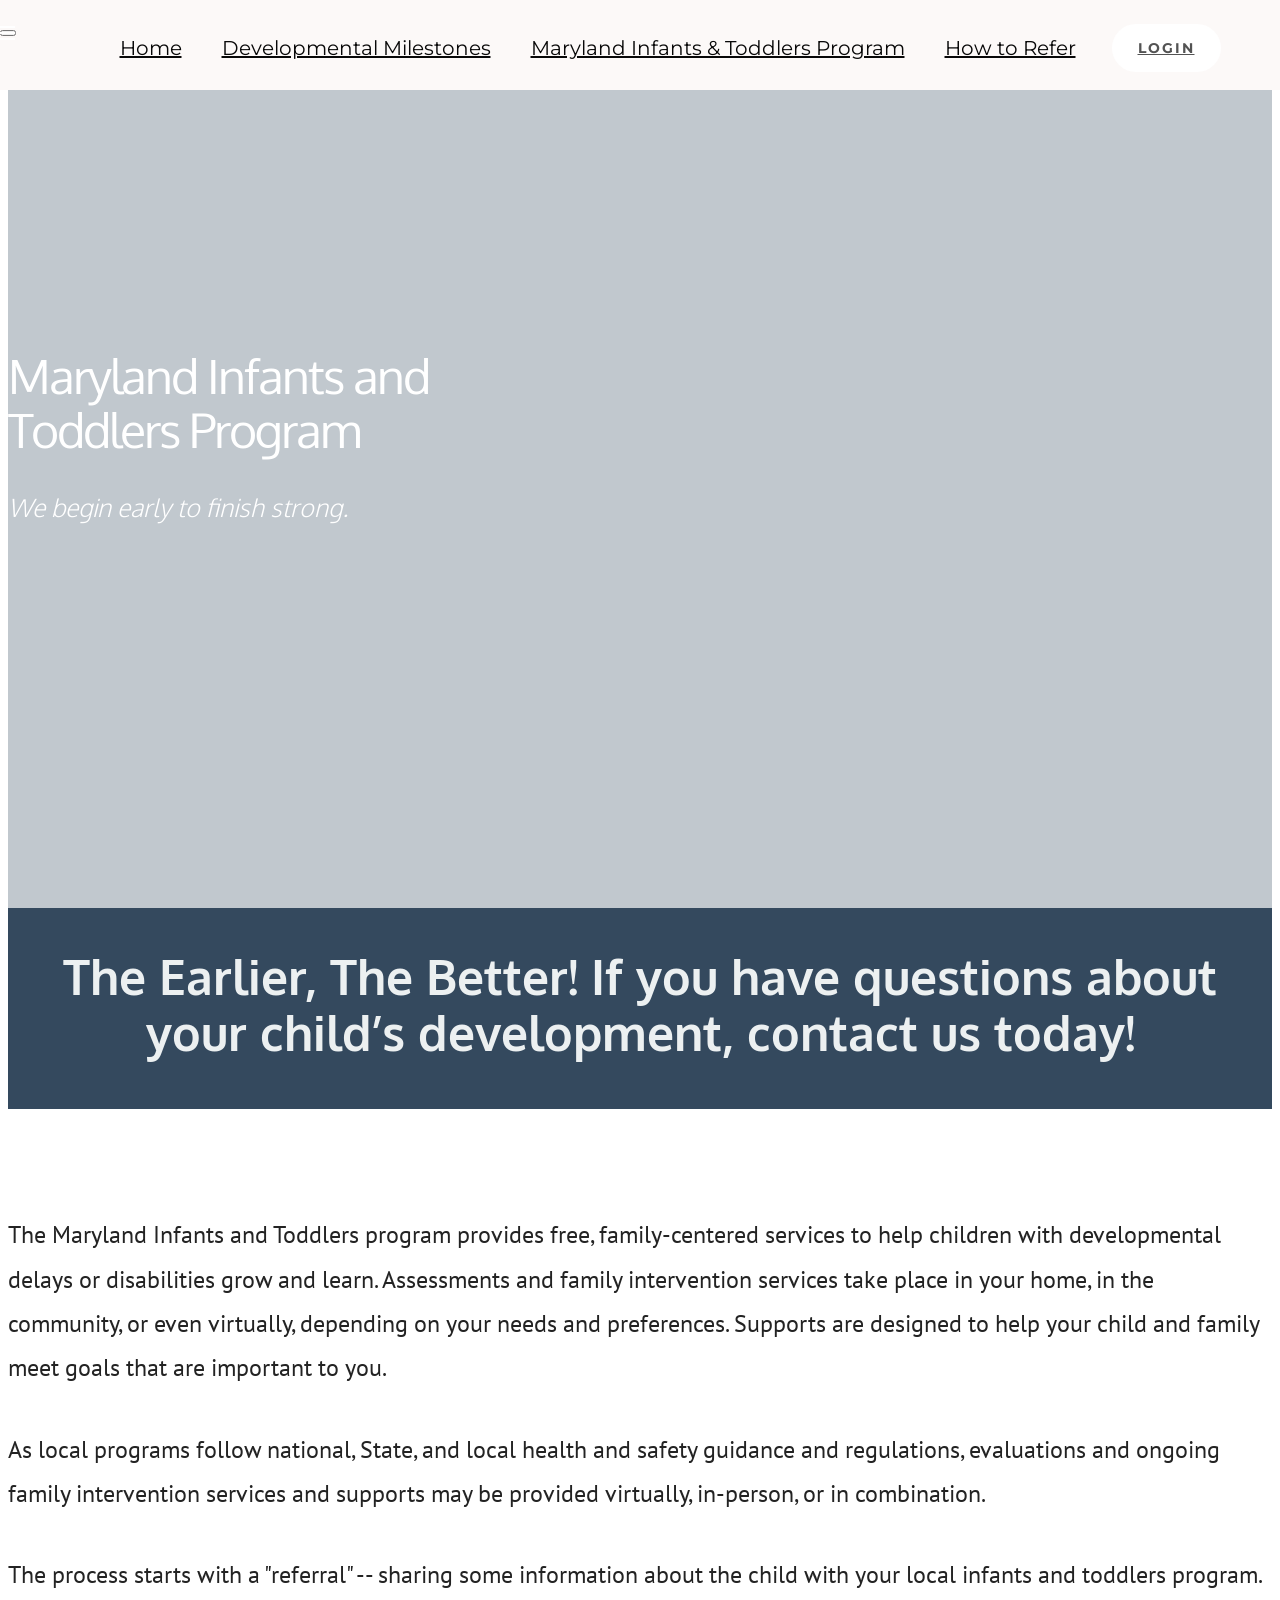
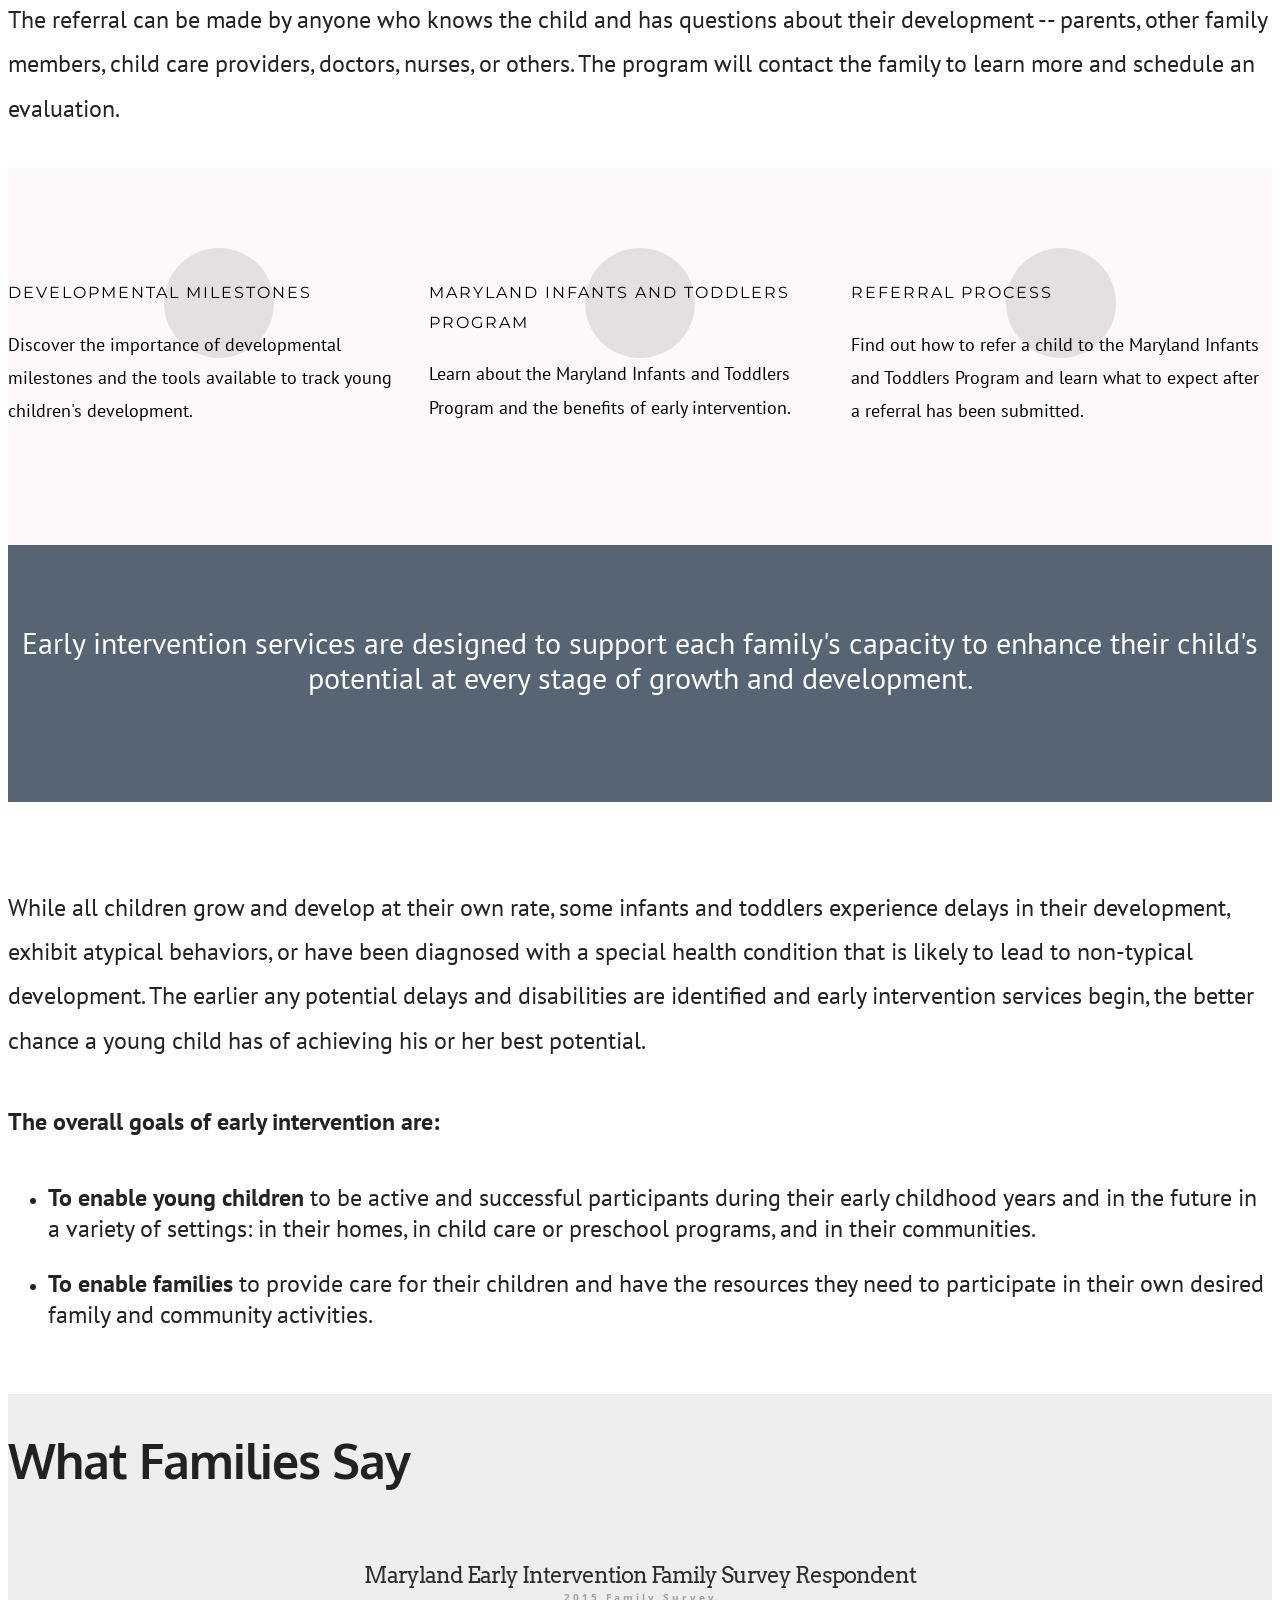
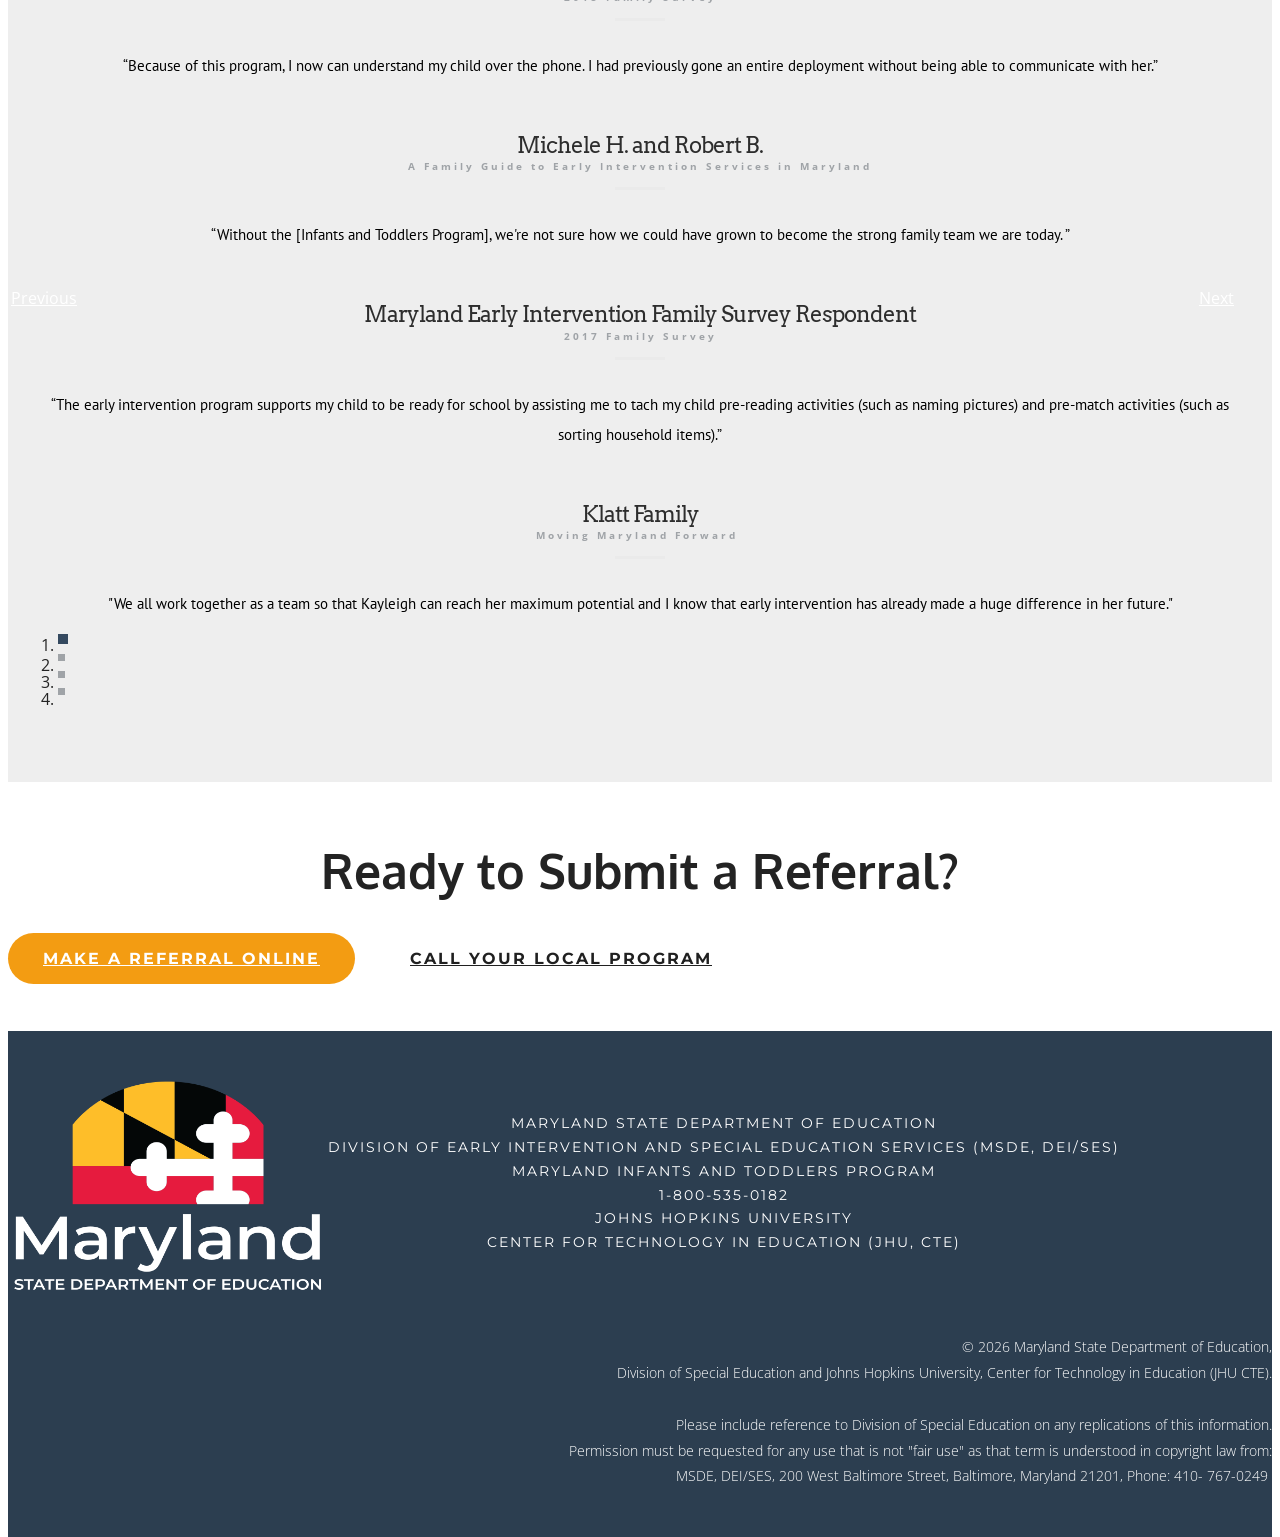
==== commit a2329b7e: "style and code improvements" ====
--- a/index.html
+++ b/index.html
@@ -77,7 +77,7 @@
             <div class="row">
                 <div class="col-xs-12 col-sm-10 col-sm-offset-1">
 
-                    <h1 class="mbr-section-title display-1"><br><br><br>Maryland Infants and <br>Toddlers Program</h1>
+                    <h1 class="mbr-section-title display-1">Maryland Infants and <br>Toddlers Program</h1>
                     <p class="mbr-section-text lead">We begin early to finish strong.</p>
                     
                 </div>
@@ -200,7 +200,7 @@
         <div class="container-fluid">
             <div class="row">
 
-                <div class="col-xs-12 col-lg-8 col-lg-offset-4 text-xs-left">
+                <div class="col-xs-12 col-lg-8 col-lg-offset-3 text-xs-left">
 
                     <div class="col-xs-12 col-lg-8 mbr-table-cell text-xs-left">
                         
--- a/assets/dropdown/css/style.css
+++ b/assets/dropdown/css/style.css
@@ -103,12 +103,21 @@
   font-family: "Montserrat";
   font-size: 1.25rem;
   font-weight: 400;
-  height: auto !important; }
+  height: auto !important;
+  margin:auto !important; 
+
+}
   .nav-dropdown .nav-item {
     display: table-cell;
     float: none;
     vertical-align: middle;
-    position: relative; }
+    position: relative; 
+   transition: background-color 0.5s ease-in-out;
+
+  }
+     .nav-dropdown  .nav-item:hover {
+    background-color: antiquewhite;
+     }
   .nav-dropdown .nav-btn {
     padding-left: 1rem; }
   .nav-dropdown .link {
--- a/assets/mobirise/css/mbr-additional.css
+++ b/assets/mobirise/css/mbr-additional.css
@@ -509,8 +509,20 @@
 .lead a {
   color: #34495f;
 }
+
+.card-block .lead a {
+    color: #f9f6f6;
+}
+
+
+.card-block .lead a:hover {
+  color: #ffffff;
+  font-weight: 600;
+}
+
 .lead a:hover {
-  color:#34495f;
+ color:#1a242f;
+  font-weight: 600;
 }
 .mbr-plan-header.bg-primary .mbr-plan-subtitle,
 .mbr-plan-header.bg-primary .mbr-plan-price-desc {
@@ -1089,23 +1101,32 @@
   text-transform: uppercase;
   letter-spacing: 2px;
   color: #fff;
-  font-family: 'PT Sans', sans-serif;
 }
 #features1-2f .mbr-section-text {
   text-align: left;
   font-family: 'PT Sans', sans-serif;
+  font-size: 18px;
 }
 #tabs1-2g P {
   text-align: left;
   font-family: 'PT Sans', sans-serif;
-}
+  font-size: 18px;
+}
+.text-24{
+  font-size:24px !important;
+}
+
+.text-18{
+  font-size:18px !important;
+}
+
 #tabs1-2g .mbr-section-title {
   font-family: 'Oxygen', sans-serif;
   font-size: 48px;
 }
 #content4-11 P {
   font-family: 'PT Sans', sans-serif;
-  font-size: 20px;
+  font-size: 18px;
 }
 #tabs2-2i P {
   text-align: left;
--- a/assets/mobirise/css/mbr-additional.css
+++ b/assets/mobirise/css/mbr-additional.css
@@ -509,8 +509,20 @@
 .lead a {
   color: #34495f;
 }
+
+.card-block .lead a {
+    color: #f9f6f6;
+}
+
+
+.card-block .lead a:hover {
+  color: #ffffff;
+  font-weight: 600;
+}
+
 .lead a:hover {
-  color:#34495f;
+ color:#1a242f;
+  font-weight: 600;
 }
 .mbr-plan-header.bg-primary .mbr-plan-subtitle,
 .mbr-plan-header.bg-primary .mbr-plan-price-desc {
@@ -1089,23 +1101,32 @@
   text-transform: uppercase;
   letter-spacing: 2px;
   color: #fff;
-  font-family: 'PT Sans', sans-serif;
 }
 #features1-2f .mbr-section-text {
   text-align: left;
   font-family: 'PT Sans', sans-serif;
+  font-size: 18px;
 }
 #tabs1-2g P {
   text-align: left;
   font-family: 'PT Sans', sans-serif;
-}
+  font-size: 18px;
+}
+.text-24{
+  font-size:24px !important;
+}
+
+.text-18{
+  font-size:18px !important;
+}
+
 #tabs1-2g .mbr-section-title {
   font-family: 'Oxygen', sans-serif;
   font-size: 48px;
 }
 #content4-11 P {
   font-family: 'PT Sans', sans-serif;
-  font-size: 20px;
+  font-size: 18px;
 }
 #tabs2-2i P {
   text-align: left;
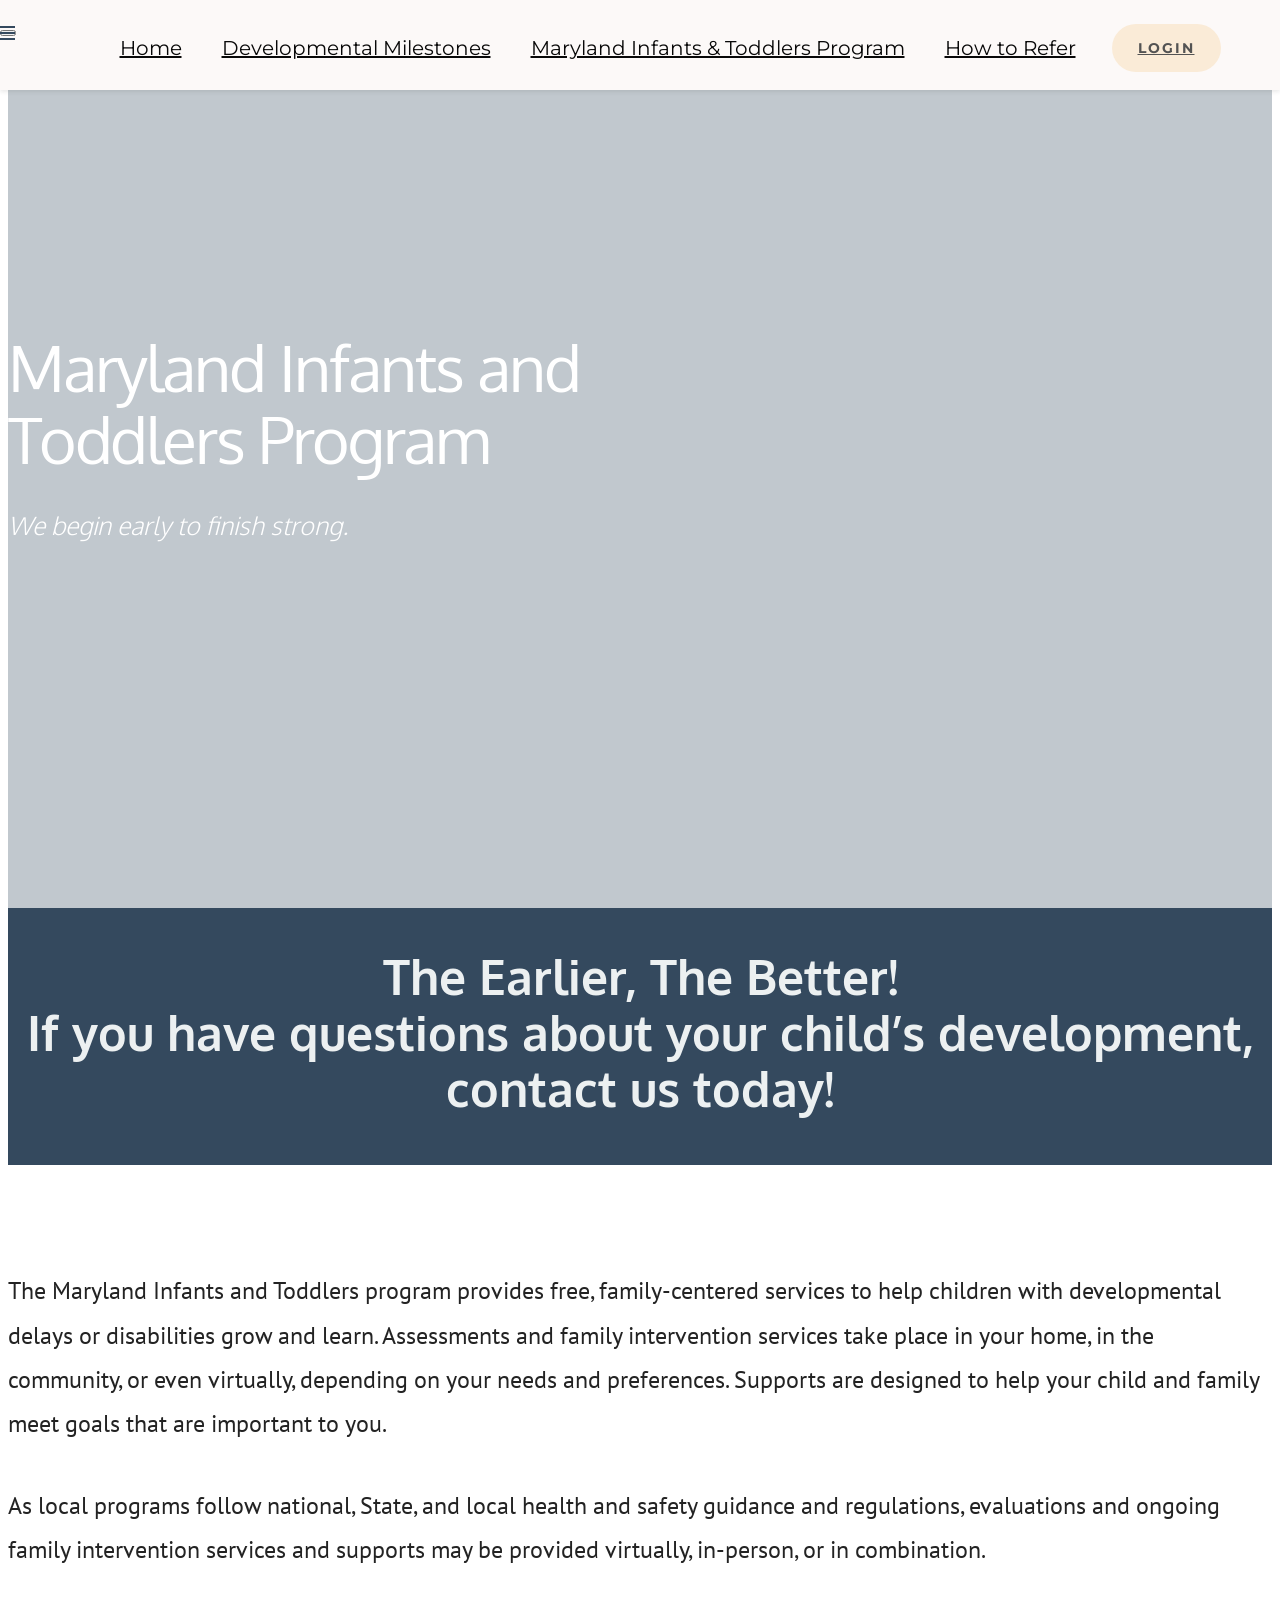
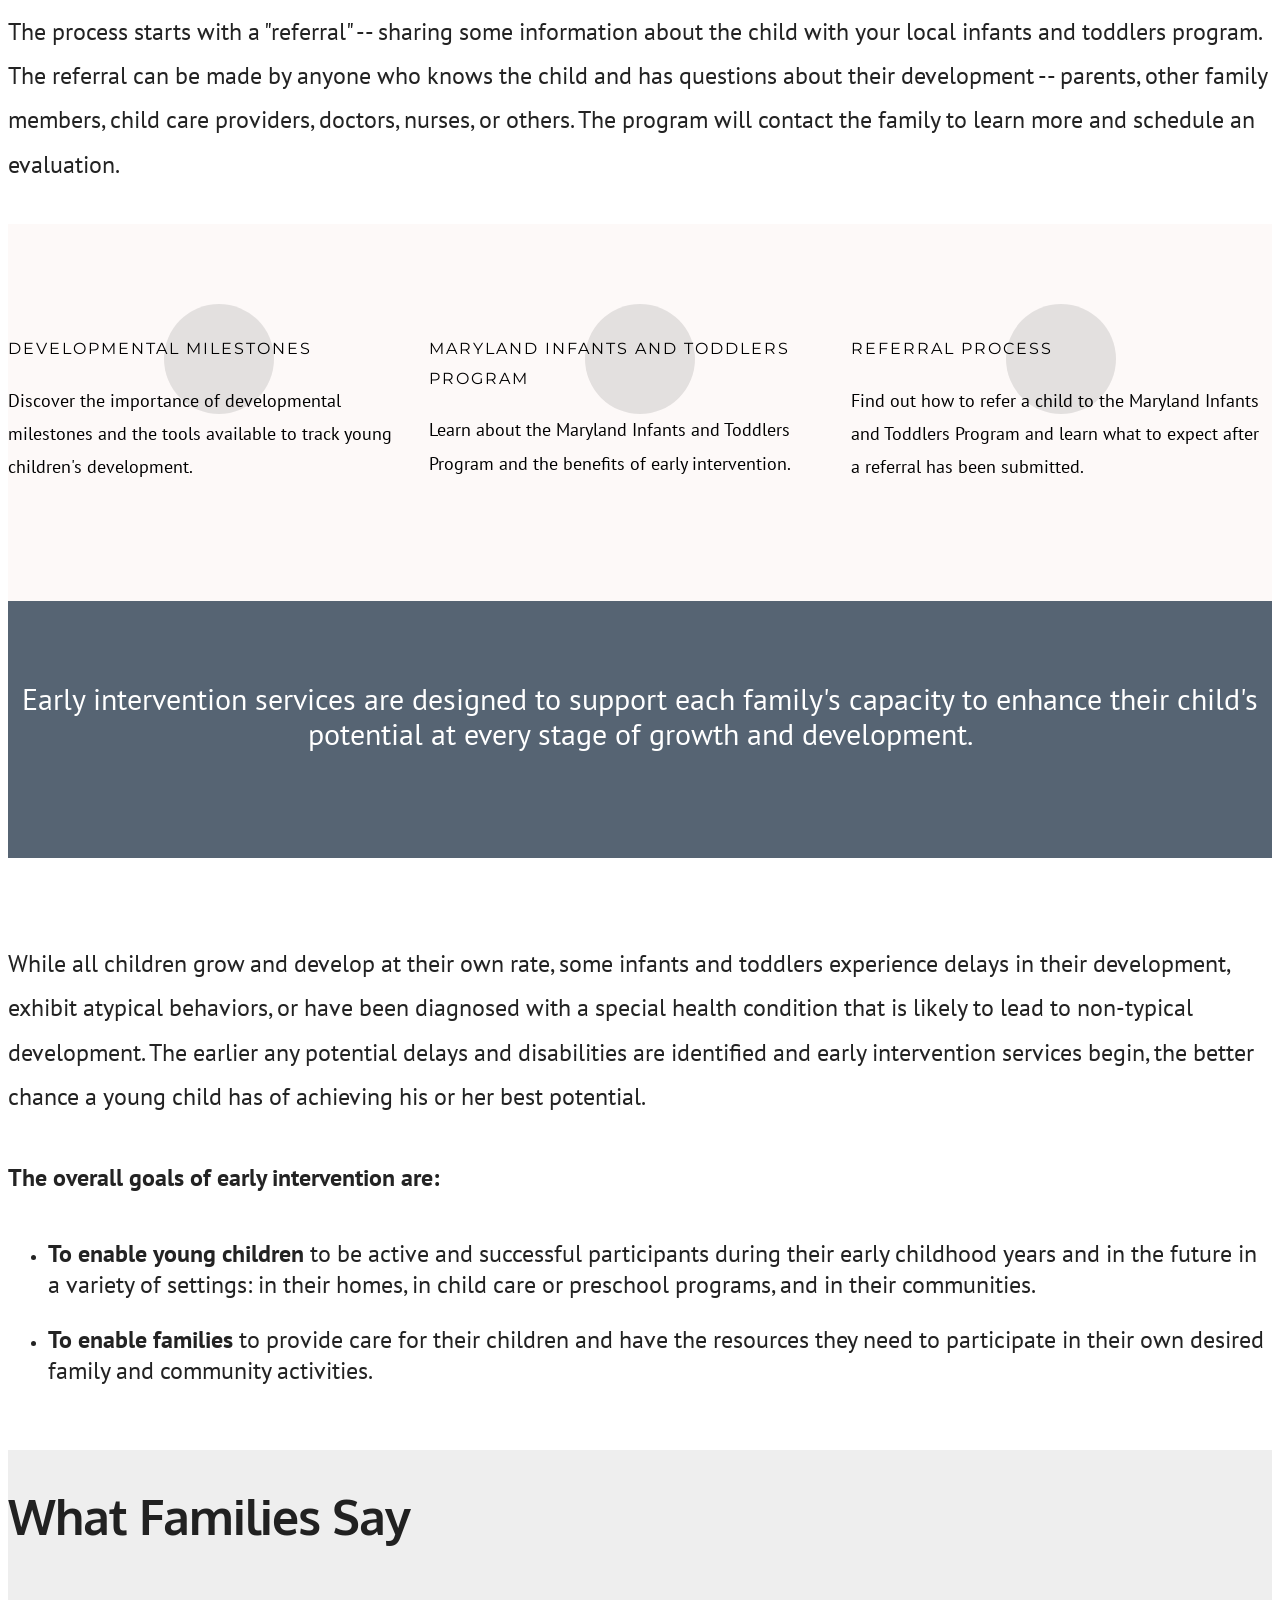
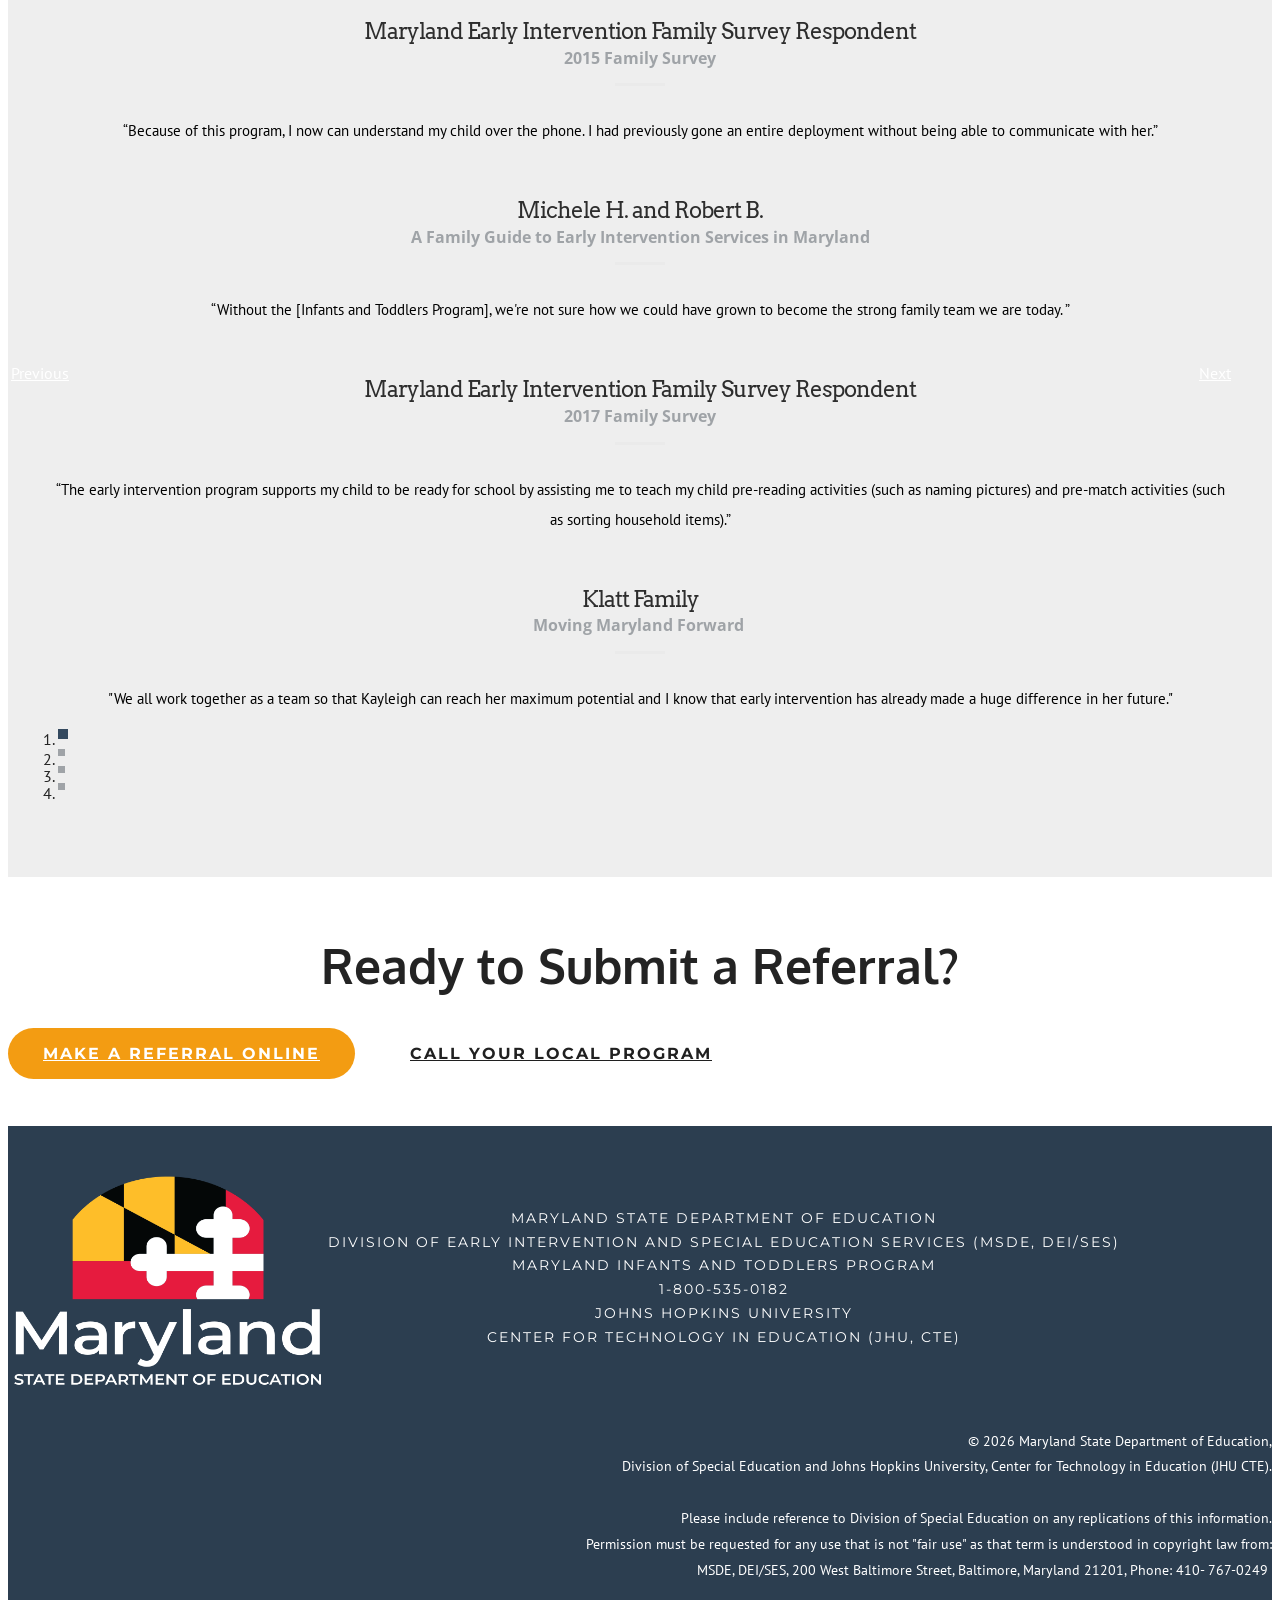
==== commit e17a7f0f: "nav-bar dropdown chnages" ====
--- a/index.html
+++ b/index.html
@@ -93,7 +93,7 @@
     <div class="container">
         <div class="row">
             <div class="col-xs-12">
-                <h3 class="mbr-section-title display-4"><strong>The Earlier, The Better! 
+                <h3 class="mbr-section-title display-4"><strong>The Earlier, The Better! <br/>
 If you have questions about your child’s development, contact us today!</strong></h3>
             </div>
         </div>
@@ -309,7 +309,7 @@
                                     <div class="mbr-author-name">Maryland Early Intervention Family Survey Respondent</div>
                                     <small class="mbr-author-desc">2017 Family Survey</small>
                                 </div>
-                                <div class="card-block"><p>“The early intervention program supports my child to be ready for school by assisting me to tach my child pre-reading activities (such as naming pictures) and pre-match activities (such as sorting household items).”</p></div>
+                                <div class="card-block"><p>“The early intervention program supports my child to be ready for school by assisting me to teach my child pre-reading activities (such as naming pictures) and pre-match activities (such as sorting household items).”</p></div>
                             </div>
                         </div>
                     </div>
--- a/assets/dropdown/css/style.css
+++ b/assets/dropdown/css/style.css
@@ -5,7 +5,9 @@
   right: 0;
   top: 0;
   transition: all 0.45s ease;
-  z-index: 1030; }
+  z-index: 1030; 
+    box-shadow: 0 2px 4px 0 rgba(52, 52, 52, 0.1);
+}
   .navbar-dropdown .navbar-brand {
     float: none;
     font-size: 0;
@@ -118,6 +120,21 @@
      .nav-dropdown  .nav-item:hover {
     background-color: antiquewhite;
      }
+     .active-x {
+    background-color: antiquewhite;
+     }
+     .reverse-hover{
+      background-color: #fcf9f8 !important;
+     }
+
+          .reverse-hover .btn{
+      background-color: antiquewhite;
+     }
+             .reverse-hover .btn:hover{
+      background-color: #34495e;
+
+      border: none;
+     }
   .nav-dropdown .nav-btn {
     padding-left: 1rem; }
   .nav-dropdown .link {
--- a/assets/theme/css/style.css
+++ b/assets/theme/css/style.css
@@ -2441,7 +2441,6 @@
   font-size: 10px; }
 .testimonials1 .mbr-author-desc {
   font-family: 'Montserrat', sans-serif;
-  letter-spacing: 3px;
   font-weight: 700; }
 .testimonials1 .mbr-author:after {
   content: '';
@@ -2791,7 +2790,7 @@
 .mbr-author-desc {
   color: #9fa3a7;
   font-family: "Montserrat";
-  font-size: 10px;
+  font-size: 1rem;
   font-style: normal;
   font-weight: 400;
   line-height: 1.597; }
@@ -5787,11 +5786,11 @@
   .tabs .nav-tabs .nav-item.nav-item-last .nav-link {
     border-right: 2px solid #eee; }
 .tabs .tab-content {
-  margin-top: 30px; }
+  margin-top: 0px; }
   .tabs .tab-content .mbr-figure {
-    margin-bottom: 30px; }
+    margin-bottom: 0px; }
   .tabs .tab-content .mbr-section-subtitle {
-    margin-bottom: 20px; }
+    margin-bottom: 0px; }
 .tabs .image {
   margin-bottom: 20px; }
   .tabs .image img {
--- a/assets/mobirise/css/mbr-additional.css
+++ b/assets/mobirise/css/mbr-additional.css
@@ -5,35 +5,13 @@
 @import url(https://fonts.googleapis.com/css?family=Merriweather:400,300,700);
 @import url(https://fonts.googleapis.com/css?family=Open+Sans:400,300,700);
 
-
-
-
-
-
-
-
-
-
-
-
-
-
-
-
-
-
-
-
-
-
-
 body,
 input,
 textarea,
 .mbr-section-text,
 .mbr-company .list-group-text,
 .panel-body {
-  font-family: 'Open Sans', sans-serif;
+  font-family: 'PT Sans', sans-serif;
 }
 .mbr-footer-content li,
 .mbr-footer .mbr-contacts li {
@@ -512,6 +490,7 @@
 
 .card-block .lead a {
     color: #f9f6f6;
+    text-decoration: underline ;
 }
 
 
@@ -673,18 +652,18 @@
   background:#34495f;
 }
 .countdown2 .bottom2 {
-  background: #c87f0a;
+  background: #f29c12;
 }
 /*accordion*/
 .accordion .panel-heading {
   background:#34495f;
-  border-bottom: 1px solid #c87f0a;
+  border-bottom: 1px solid #f29c12;
 }
 .accordion .panel-heading:hover {
-  background: #c87f0a;
+  background: #f29c12;
 }
 .accordion .accordion-group .panel:last-child:after {
-  background: #c87f0a;
+  background: #f29c12;
 }
 /* news */
 .news__card:hover {
@@ -801,18 +780,18 @@
   display: none !important;
 }
 #menu-g .navbar-caption {
-  color: #ffffff;
+  color: #34495e;
 }
 #menu-g .navbar-toggler {
-  color: #ffffff;
+  color: #34495e;
 }
 #menu-g .close-icon::before,
 #menu-g .close-icon::after {
-  background-color: #ffffff;
+  background-color: #34495e;
 }
 #menu-g .link,
 #menu-g .dropdown-item {
-  color: #ffffff;
+  color: #34495e;
    
 }
 #menu-g .link {
@@ -873,7 +852,7 @@
   font-style: italic;
 }
 #header1-1 .mbr-section-title {
-  font-size: 48px;
+  font-size: 4rem;
   font-family: 'Oxygen', sans-serif;
   color: #ffffff;
   text-align: left;
@@ -1025,18 +1004,19 @@
   display: none !important;
 }
 #menu-g .navbar-caption {
-  color: #ffffff;
+  color: #34495e;
 }
 #menu-g .navbar-toggler {
-  color: #ffffff;
+  color: #34495e;
 }
 #menu-g .close-icon::before,
 #menu-g .close-icon::after {
-  background-color: #ffffff;
+  background-color: antiquewhite;
 }
 #menu-g .link,
 #menu-g .dropdown-item {
-  color: #ffffff;
+  color: #34495e;
+
    
 }
 #menu-g .link {
@@ -1248,18 +1228,18 @@
   display: none !important;
 }
 #menu-g .navbar-caption {
-  color: #ffffff;
+  color: #34495e;
 }
 #menu-g .navbar-toggler {
-  color: #ffffff;
+  color: #34495e;
 }
 #menu-g .close-icon::before,
 #menu-g .close-icon::after {
-  background-color: #ffffff;
+  background-color:antiquewhite ;
 }
 #menu-g .link,
 #menu-g .dropdown-item {
-  color: #ffffff;
+  color: #34495e;
    
 }
 #menu-g .link {
@@ -1365,14 +1345,14 @@
   display: none !important;
 }
 #menu-g .navbar-caption {
-  color: #ffffff;
+    color: #34495e;
 }
 #menu-g .navbar-toggler {
-  color: #ffffff;
+   color: #34495e;
 }
 #menu-g .close-icon::before,
 #menu-g .close-icon::after {
-  background-color: #ffffff;
+  background-color: #f29c12;
 }
 #menu-g .link,
 #menu-g .dropdown-item {
@@ -1522,3 +1502,18 @@
 #buttons1-10 .btn {
    
 }
+
+
+/* Tablet */
+@media (max-width: 1024px) {
+    #header1-1 .mbr-section-title {
+        font-size: 2.4rem;
+    }
+}
+
+/* Mobile */
+@media (max-width: 768px) {
+    #header1-1 .mbr-section-title {
+        font-size: 2rem;
+    }
+}
--- a/assets/mobirise/css/mbr-additional.css
+++ b/assets/mobirise/css/mbr-additional.css
@@ -5,35 +5,13 @@
 @import url(https://fonts.googleapis.com/css?family=Merriweather:400,300,700);
 @import url(https://fonts.googleapis.com/css?family=Open+Sans:400,300,700);
 
-
-
-
-
-
-
-
-
-
-
-
-
-
-
-
-
-
-
-
-
-
-
 body,
 input,
 textarea,
 .mbr-section-text,
 .mbr-company .list-group-text,
 .panel-body {
-  font-family: 'Open Sans', sans-serif;
+  font-family: 'PT Sans', sans-serif;
 }
 .mbr-footer-content li,
 .mbr-footer .mbr-contacts li {
@@ -512,6 +490,7 @@
 
 .card-block .lead a {
     color: #f9f6f6;
+    text-decoration: underline ;
 }
 
 
@@ -673,18 +652,18 @@
   background:#34495f;
 }
 .countdown2 .bottom2 {
-  background: #c87f0a;
+  background: #f29c12;
 }
 /*accordion*/
 .accordion .panel-heading {
   background:#34495f;
-  border-bottom: 1px solid #c87f0a;
+  border-bottom: 1px solid #f29c12;
 }
 .accordion .panel-heading:hover {
-  background: #c87f0a;
+  background: #f29c12;
 }
 .accordion .accordion-group .panel:last-child:after {
-  background: #c87f0a;
+  background: #f29c12;
 }
 /* news */
 .news__card:hover {
@@ -801,18 +780,18 @@
   display: none !important;
 }
 #menu-g .navbar-caption {
-  color: #ffffff;
+  color: #34495e;
 }
 #menu-g .navbar-toggler {
-  color: #ffffff;
+  color: #34495e;
 }
 #menu-g .close-icon::before,
 #menu-g .close-icon::after {
-  background-color: #ffffff;
+  background-color: #34495e;
 }
 #menu-g .link,
 #menu-g .dropdown-item {
-  color: #ffffff;
+  color: #34495e;
    
 }
 #menu-g .link {
@@ -873,7 +852,7 @@
   font-style: italic;
 }
 #header1-1 .mbr-section-title {
-  font-size: 48px;
+  font-size: 4rem;
   font-family: 'Oxygen', sans-serif;
   color: #ffffff;
   text-align: left;
@@ -1025,18 +1004,19 @@
   display: none !important;
 }
 #menu-g .navbar-caption {
-  color: #ffffff;
+  color: #34495e;
 }
 #menu-g .navbar-toggler {
-  color: #ffffff;
+  color: #34495e;
 }
 #menu-g .close-icon::before,
 #menu-g .close-icon::after {
-  background-color: #ffffff;
+  background-color: antiquewhite;
 }
 #menu-g .link,
 #menu-g .dropdown-item {
-  color: #ffffff;
+  color: #34495e;
+
    
 }
 #menu-g .link {
@@ -1248,18 +1228,18 @@
   display: none !important;
 }
 #menu-g .navbar-caption {
-  color: #ffffff;
+  color: #34495e;
 }
 #menu-g .navbar-toggler {
-  color: #ffffff;
+  color: #34495e;
 }
 #menu-g .close-icon::before,
 #menu-g .close-icon::after {
-  background-color: #ffffff;
+  background-color:antiquewhite ;
 }
 #menu-g .link,
 #menu-g .dropdown-item {
-  color: #ffffff;
+  color: #34495e;
    
 }
 #menu-g .link {
@@ -1365,14 +1345,14 @@
   display: none !important;
 }
 #menu-g .navbar-caption {
-  color: #ffffff;
+    color: #34495e;
 }
 #menu-g .navbar-toggler {
-  color: #ffffff;
+   color: #34495e;
 }
 #menu-g .close-icon::before,
 #menu-g .close-icon::after {
-  background-color: #ffffff;
+  background-color: #f29c12;
 }
 #menu-g .link,
 #menu-g .dropdown-item {
@@ -1522,3 +1502,18 @@
 #buttons1-10 .btn {
    
 }
+
+
+/* Tablet */
+@media (max-width: 1024px) {
+    #header1-1 .mbr-section-title {
+        font-size: 2.4rem;
+    }
+}
+
+/* Mobile */
+@media (max-width: 768px) {
+    #header1-1 .mbr-section-title {
+        font-size: 2rem;
+    }
+}
